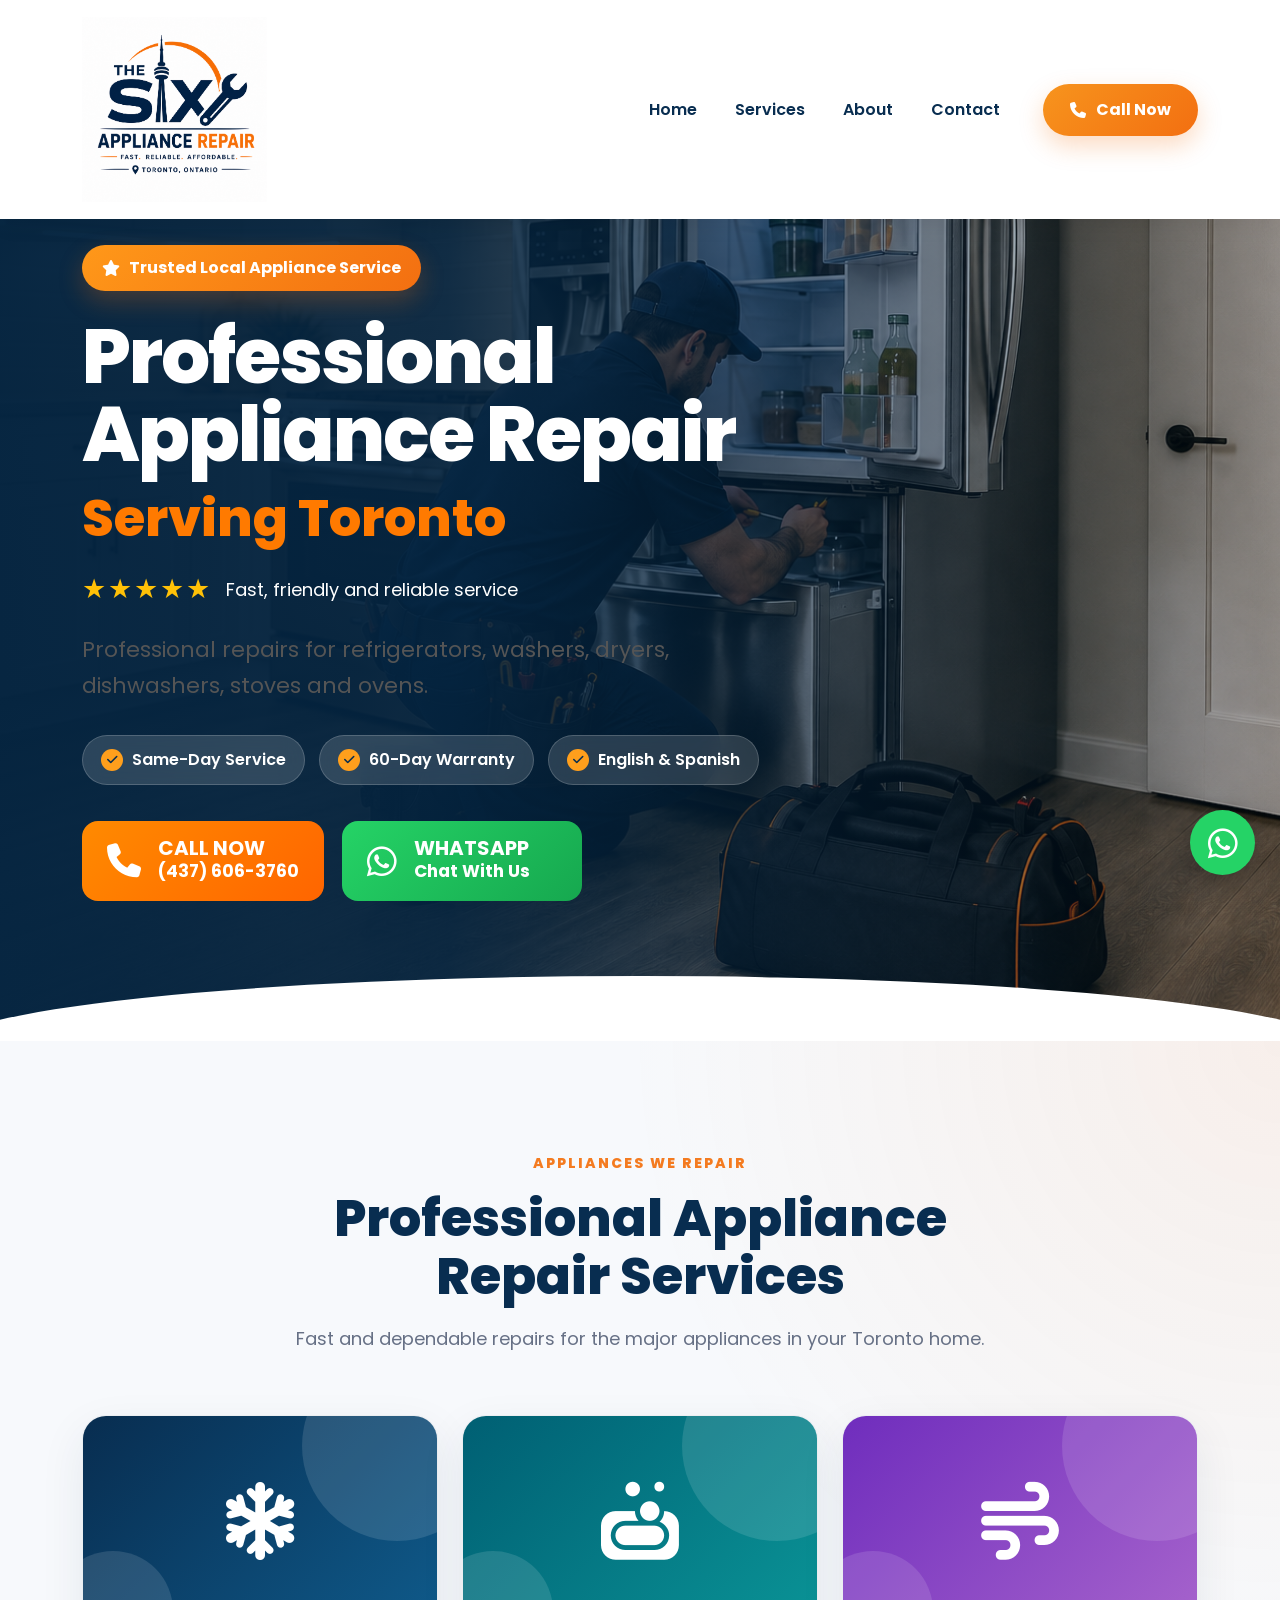
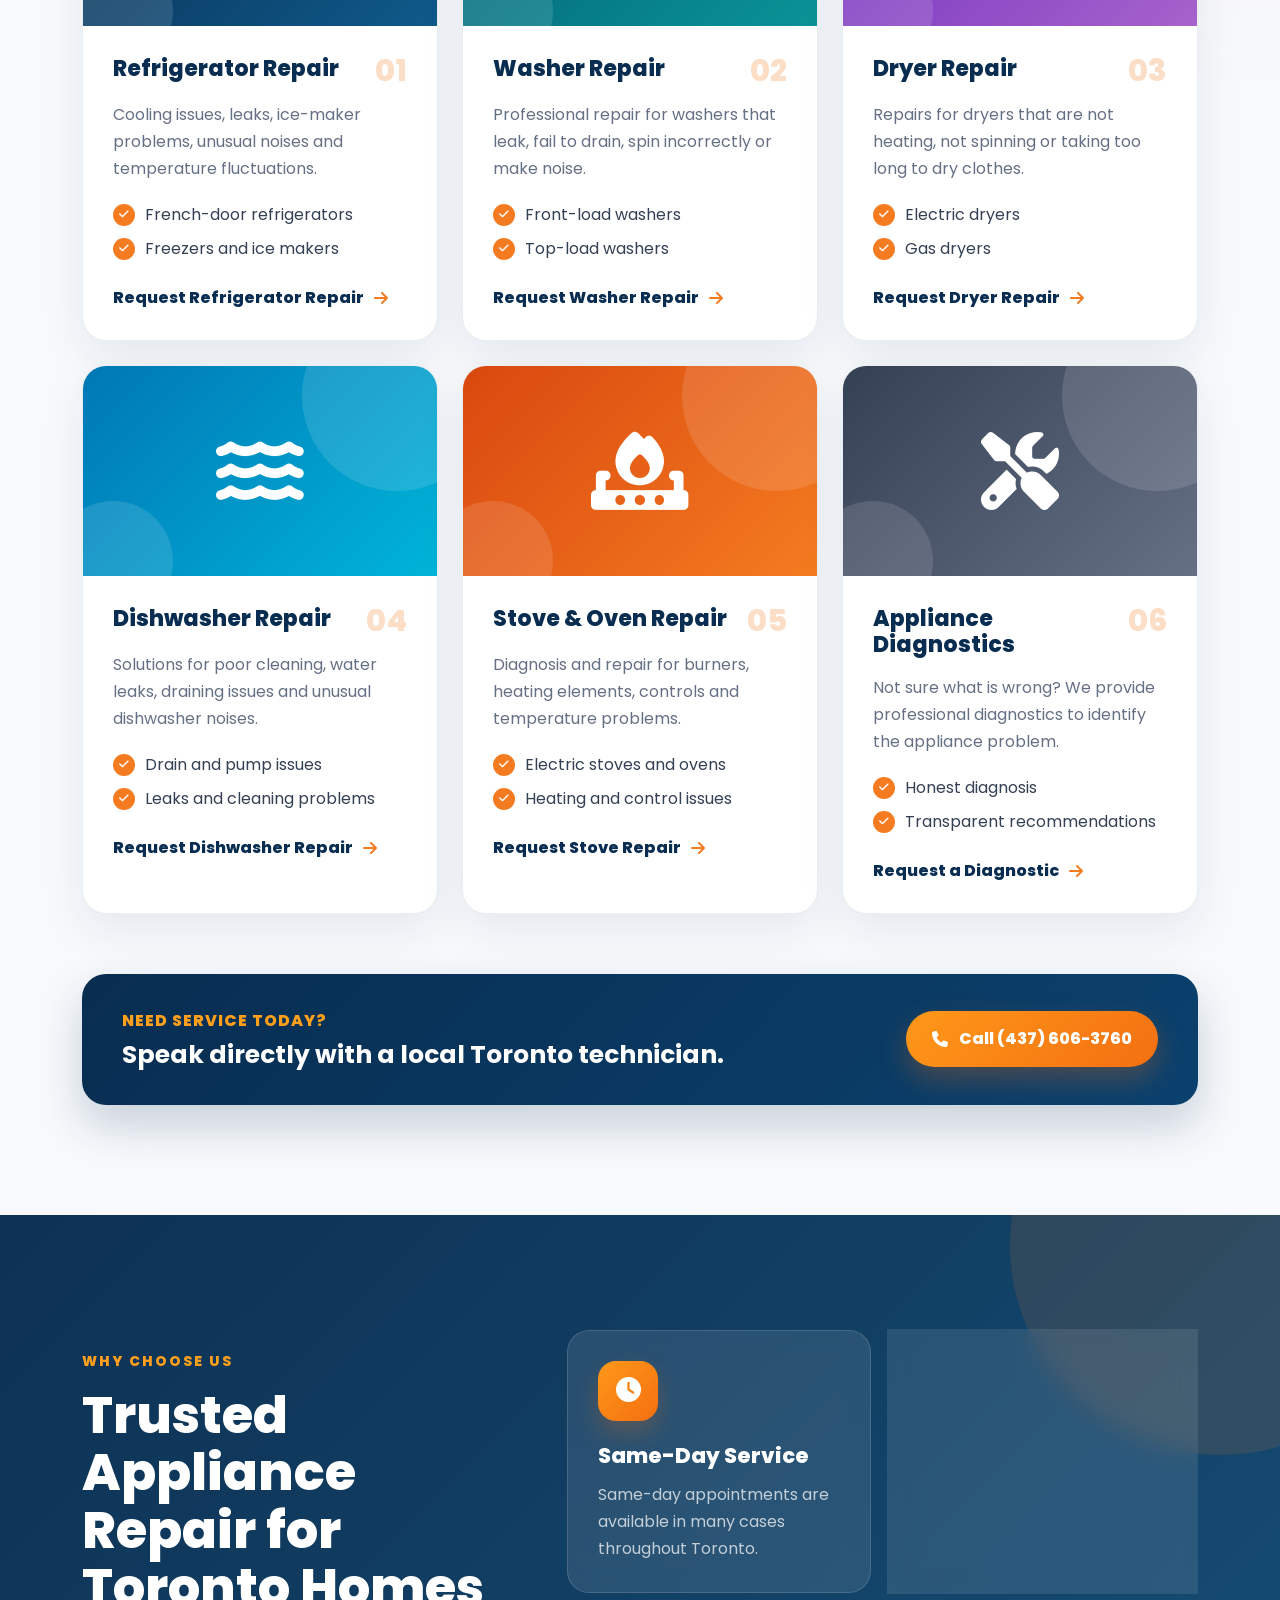
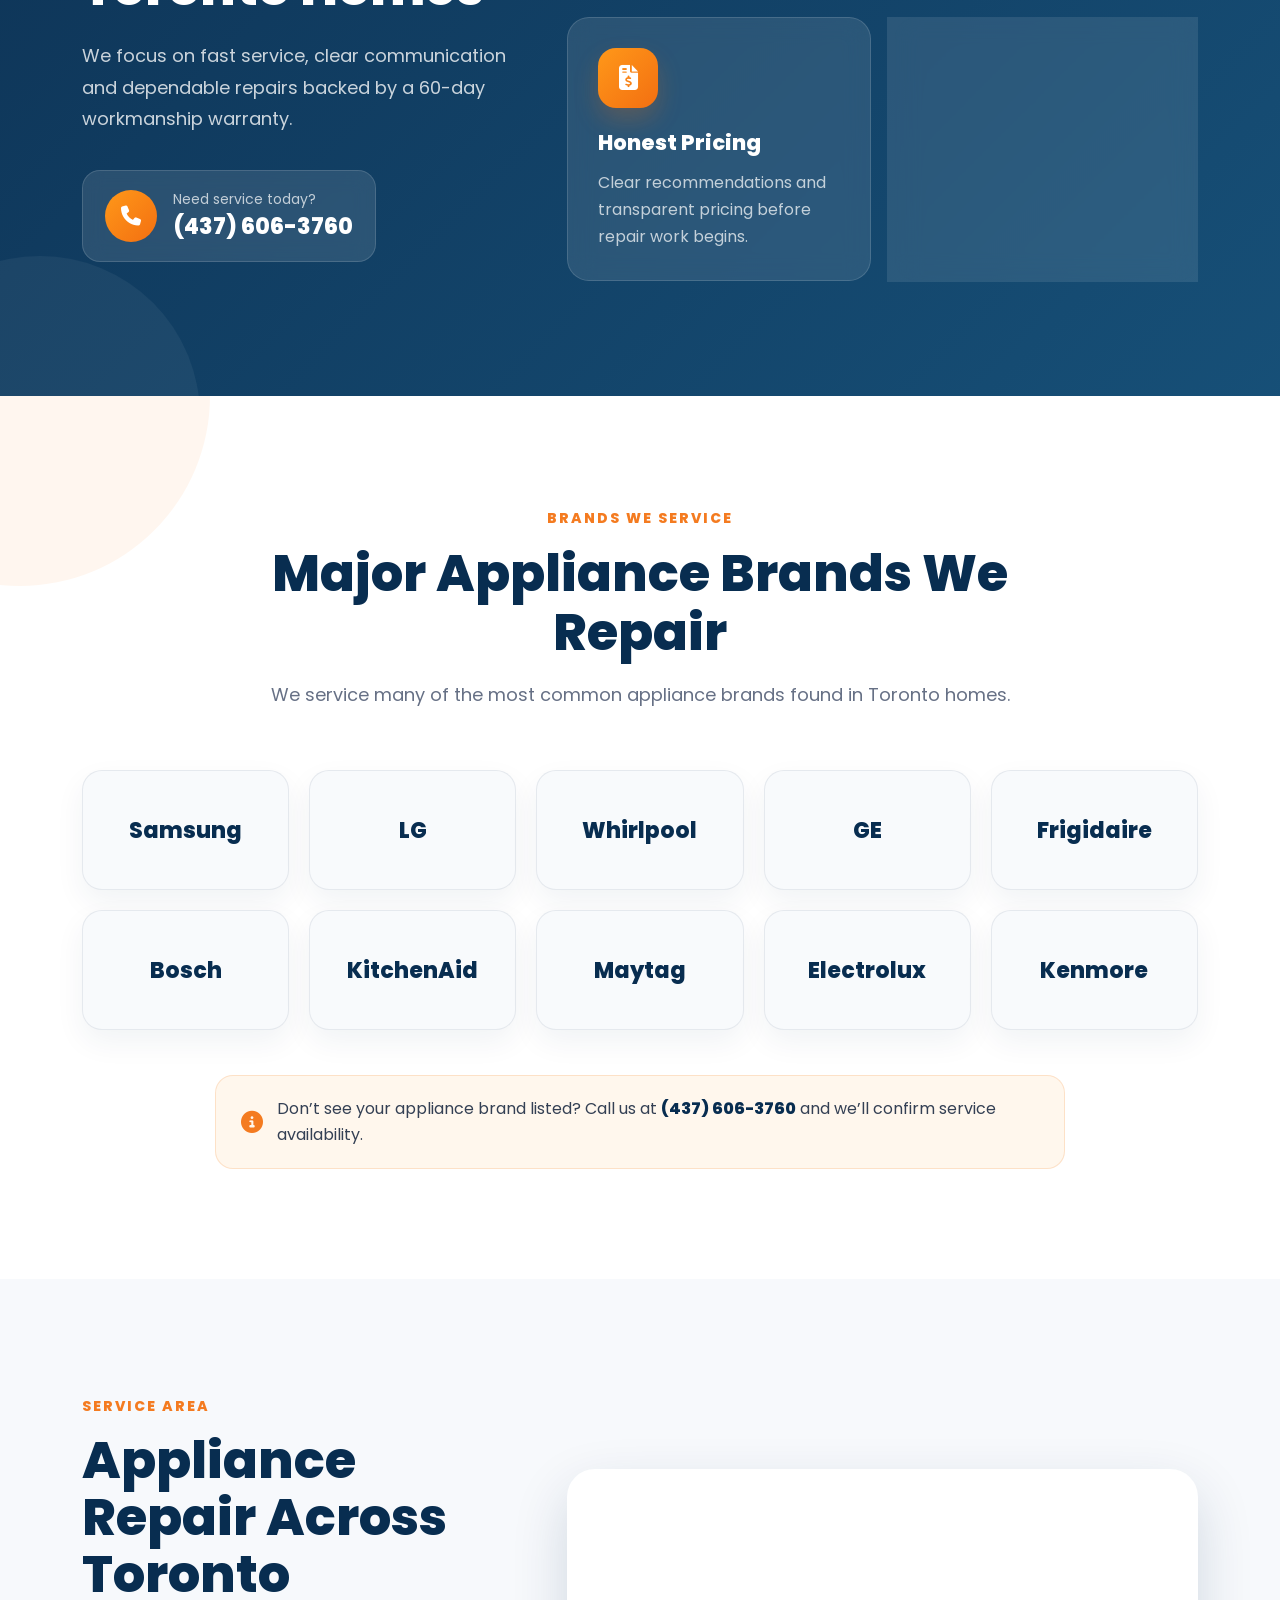
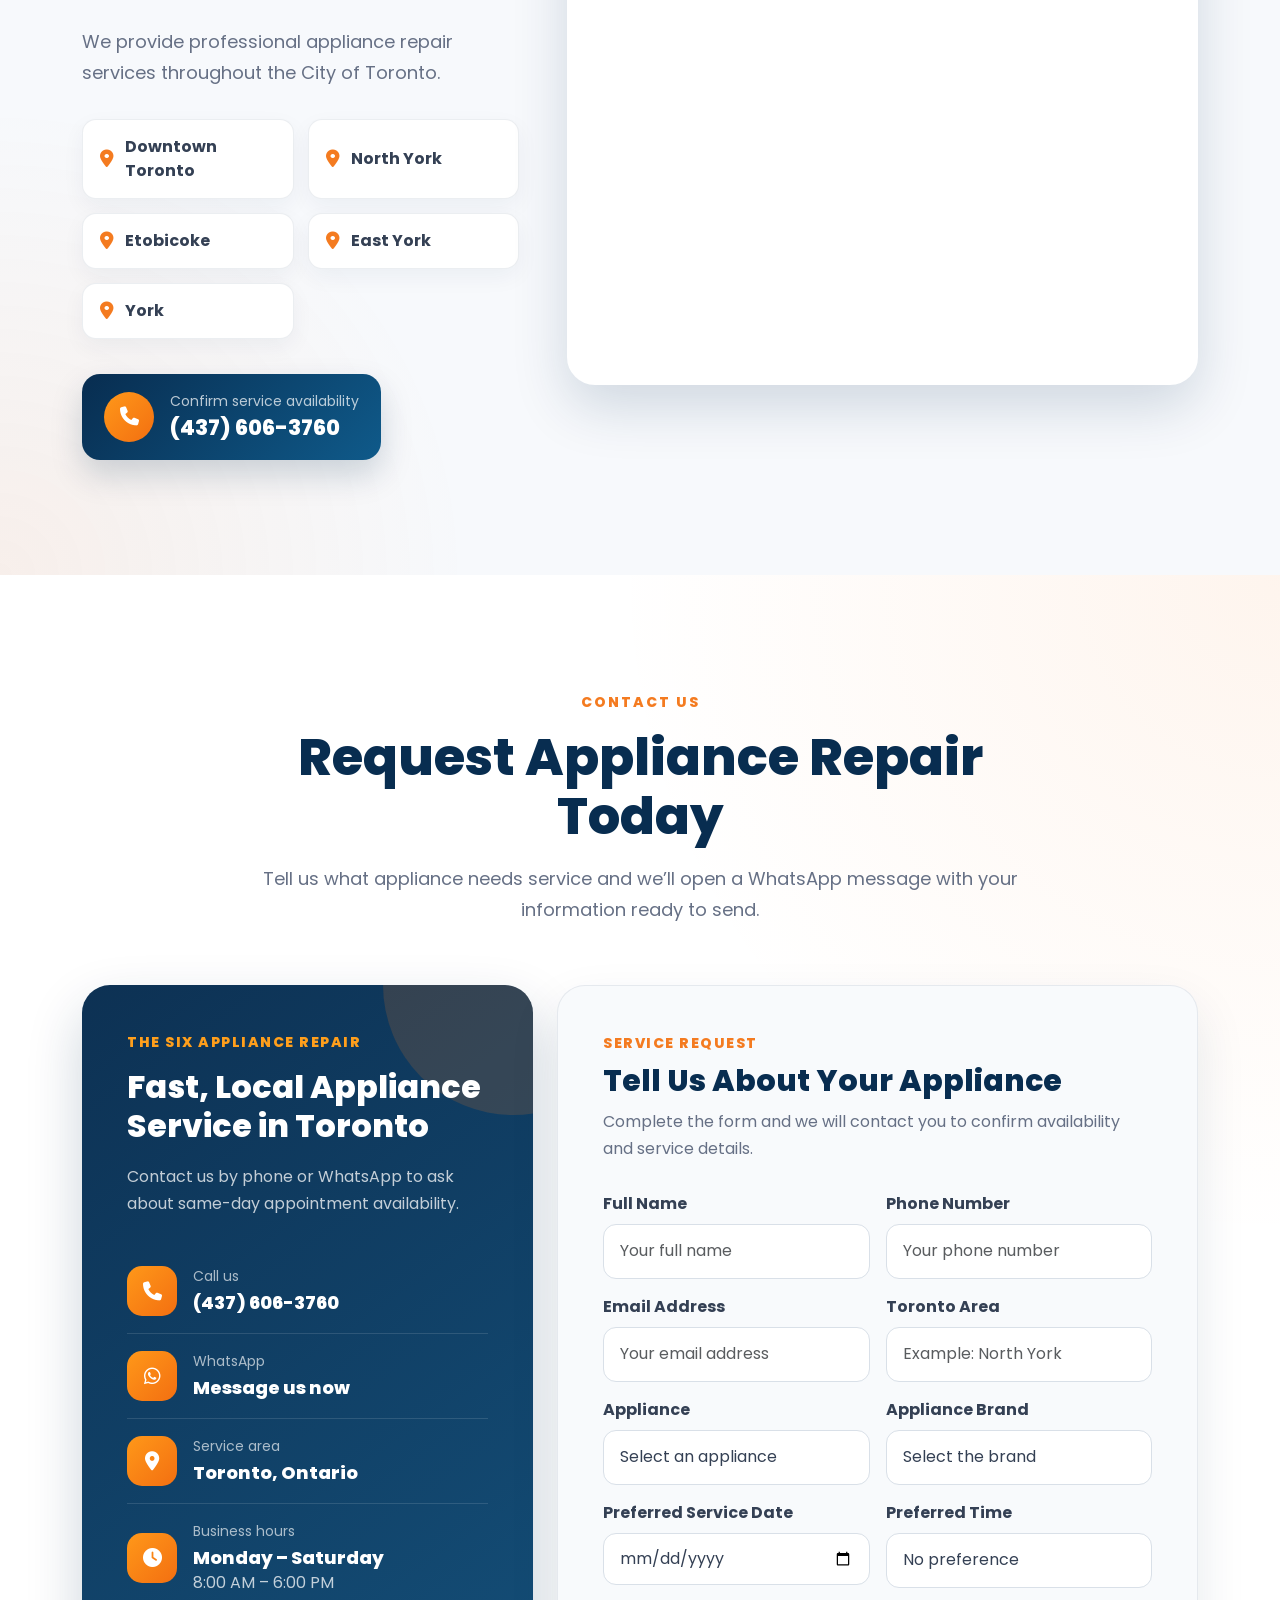
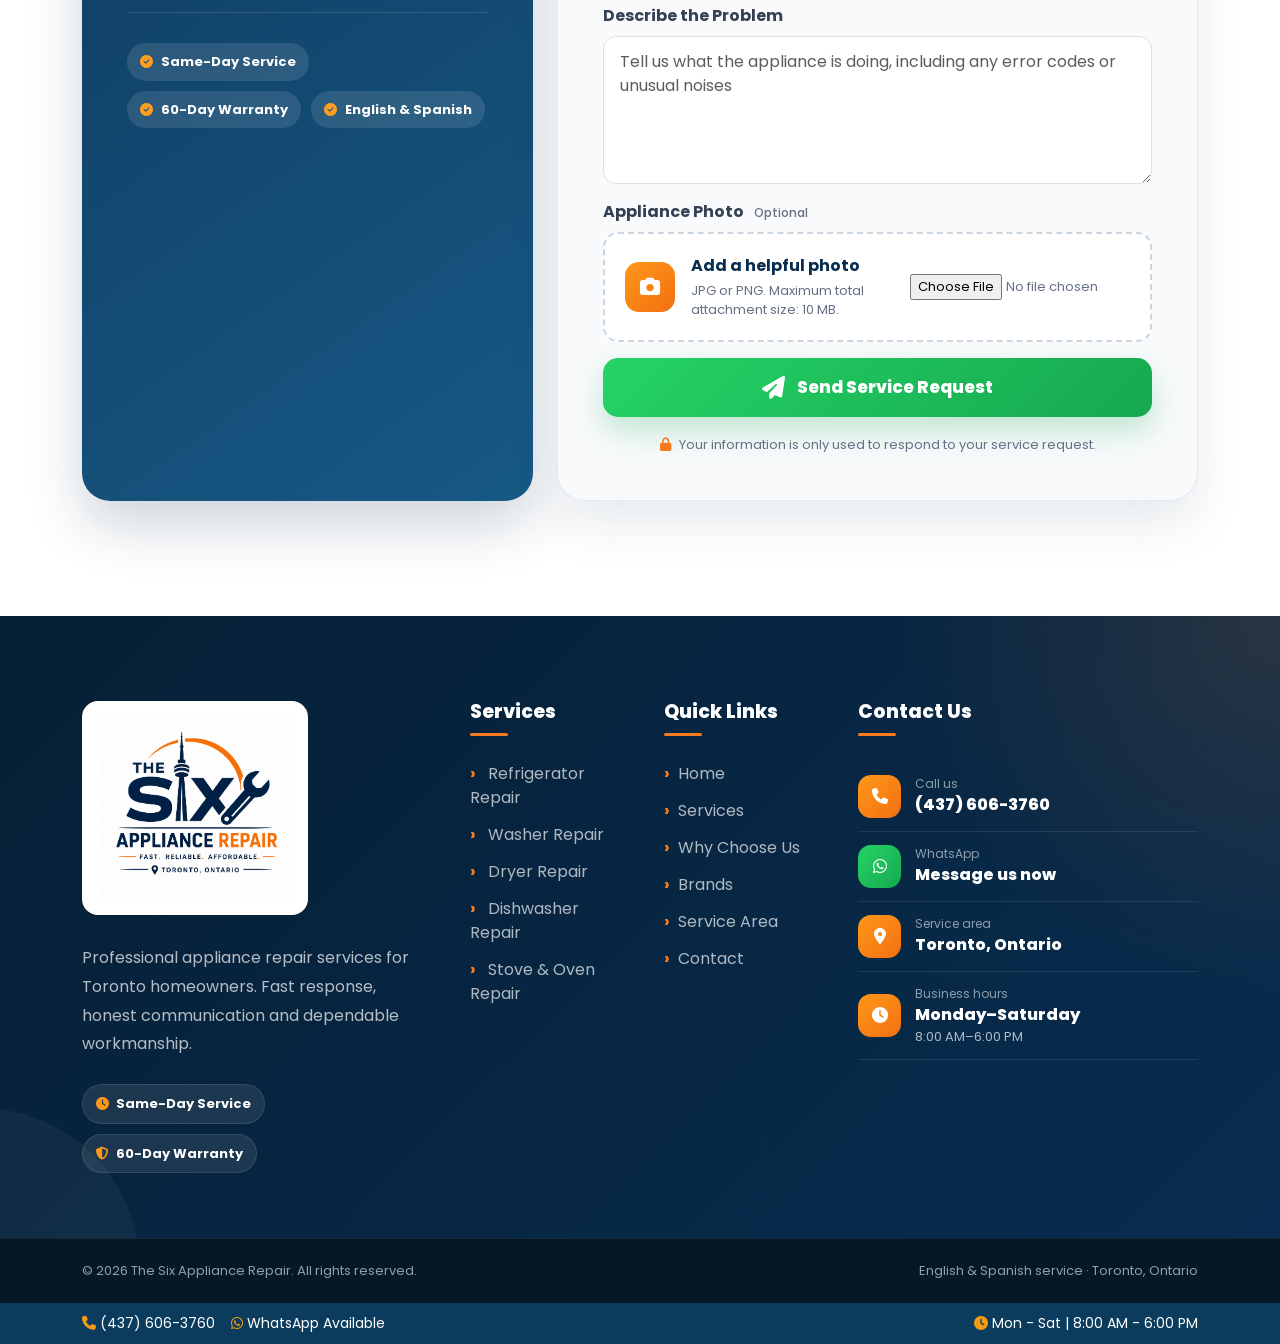
==== index.html @ 1788ca6d "Remove duplicate scripts and fix mobile menu" ====
<!DOCTYPE html>
<html lang="en">

<head>

    <meta charset="UTF-8">
    <meta name="viewport" content="width=device-width, initial-scale=1.0">

    <title>The Six Appliance Repair | Toronto Appliance Repair</title>

    <meta name="description"
        content="Professional Appliance Repair in Toronto. Same-Day Service for Refrigerators, Washers, Dryers, Dishwashers, Stoves and Ovens.">

    <link href="https://cdn.jsdelivr.net/npm/bootstrap@5.3.8/dist/css/bootstrap.min.css" rel="stylesheet">

    <link rel="stylesheet"
        href="https://cdnjs.cloudflare.com/ajax/libs/font-awesome/6.7.2/css/all.min.css">

    <link
        href="https://fonts.googleapis.com/css2?family=Poppins:wght@300;400;500;600;700&display=swap"
        rel="stylesheet">

    <link rel="stylesheet" href="style.css">

</head>

<body>

    <!-- Navbar -->

    <nav class="navbar navbar-expand-lg navbar-light bg-white fixed-top premium-navbar">

    <div class="container">

        <a class="navbar-brand" href="#home">
            <img
                src="images/logo.png"
                alt="The Six Appliance Repair"
                class="navbar-logo">
        </a>

        <button
            class="navbar-toggler"
            type="button"
            data-bs-toggle="collapse"
            data-bs-target="#mainMenu"
            aria-controls="mainMenu"
            aria-expanded="false"
            aria-label="Open navigation">

            <span class="navbar-toggler-icon"></span>
        </button>

        <div class="collapse navbar-collapse" id="mainMenu">

            <ul class="navbar-nav ms-auto align-items-lg-center">

                <li class="nav-item">
                    <a class="nav-link" href="#home">Home</a>
                </li>

                <li class="nav-item">
                    <a class="nav-link" href="#services">Services</a>
                </li>

                <li class="nav-item">
                    <a class="nav-link" href="#why">About</a>
                </li>

                <li class="nav-item">
                    <a class="nav-link" href="#contact">Contact</a>
                </li>

                <li class="nav-item ms-lg-4">
                    <a href="tel:4376063760" class="navbar-call-btn">
                        <i class="fas fa-phone"></i>
                        Call Now
                    </a>
                </li>

            </ul>

        </div>

    </div>

</nav>
    <!-- Hero -->

 <section id="home" class="hero">

    <div class="hero-overlay"></div>

    <div class="container hero-container">

        <div class="hero-content">

            <div class="hero-tag">
                <i class="fas fa-star"></i>
                Trusted Local Appliance Service
            </div>

            <h1>
                Professional<br>
                Appliance Repair
            </h1>

            <h2>Serving Toronto</h2>

            <div class="hero-rating">
                <span class="stars">★★★★★</span>
                <span>Fast, friendly and reliable service</span>
            </div>

            <p class="hero-description">
                Professional repairs for refrigerators, washers, dryers,
                dishwashers, stoves and ovens.
            </p>

            <div class="hero-benefits">

                <div class="hero-benefit">
                    <i class="fas fa-check"></i>
                    Same-Day Service
                </div>

                <div class="hero-benefit">
                    <i class="fas fa-check"></i>
                    60-Day Warranty
                </div>

                <div class="hero-benefit">
                    <i class="fas fa-check"></i>
                    English & Spanish
                </div>

            </div>

            <div class="hero-buttons">

                <a href="tel:4376063760" class="hero-call-btn">
                    <i class="fas fa-phone"></i>

                    <span>
                        <small>Call Now</small>
                        (437) 606-3760
                    </span>
                </a>

                <a
                    href="https://wa.me/14376063760?text=Hello!%20I%20need%20appliance%20repair%20service."
                    target="_blank"
                    class="hero-whatsapp-btn">

                    <i class="fab fa-whatsapp"></i>

                    <span>
                        <small>WhatsApp</small>
                        Chat With Us
                    </span>
                </a>

            </div>

        </div>

    </div>

    <div class="hero-wave"></div>

</section>

<!-- Services -->

<!-- Premium Services Section -->

<section id="services" class="services-section">

    <div class="container">

        <div class="section-heading text-center">

            <span class="section-label">
                Appliances We Repair
            </span>

            <h2>
                Professional Appliance Repair Services
            </h2>

            <p>
                Fast and dependable repairs for the major appliances
                in your Toronto home.
            </p>

        </div>

        <div class="row g-4">

            <!-- Refrigerator -->

            <div class="col-lg-4 col-md-6">

                <article class="premium-service-card">

                    <div class="service-visual refrigerator-visual">
                        <i class="fas fa-snowflake"></i>
                    </div>

                    <div class="service-card-content">

                        <div class="service-title-row">

                            <h3>Refrigerator Repair</h3>

                            <span>01</span>

                        </div>

                        <p>
                            Cooling issues, leaks, ice-maker problems,
                            unusual noises and temperature fluctuations.
                        </p>

                        <ul>
                            <li>
                                <i class="fas fa-check"></i>
                                French-door refrigerators
                            </li>

                            <li>
                                <i class="fas fa-check"></i>
                                Freezers and ice makers
                            </li>
                        </ul>

                        <a
                            href="https://wa.me/14376063760?text=Hello!%20I%20need%20refrigerator%20repair%20service."
                            target="_blank"
                            class="service-link">

                            Request Refrigerator Repair

                            <i class="fas fa-arrow-right"></i>

                        </a>

                    </div>

                </article>

            </div>

            <!-- Washer -->

            <div class="col-lg-4 col-md-6">

                <article class="premium-service-card">

                    <div class="service-visual washer-visual">
                        <i class="fas fa-soap"></i>
                    </div>

                    <div class="service-card-content">

                        <div class="service-title-row">

                            <h3>Washer Repair</h3>

                            <span>02</span>

                        </div>

                        <p>
                            Professional repair for washers that leak,
                            fail to drain, spin incorrectly or make noise.
                        </p>

                        <ul>
                            <li>
                                <i class="fas fa-check"></i>
                                Front-load washers
                            </li>

                            <li>
                                <i class="fas fa-check"></i>
                                Top-load washers
                            </li>
                        </ul>

                        <a
                            href="https://wa.me/14376063760?text=Hello!%20I%20need%20washer%20repair%20service."
                            target="_blank"
                            class="service-link">

                            Request Washer Repair

                            <i class="fas fa-arrow-right"></i>

                        </a>

                    </div>

                </article>

            </div>

            <!-- Dryer -->

            <div class="col-lg-4 col-md-6">

                <article class="premium-service-card">

                    <div class="service-visual dryer-visual">
                        <i class="fas fa-wind"></i>
                    </div>

                    <div class="service-card-content">

                        <div class="service-title-row">

                            <h3>Dryer Repair</h3>

                            <span>03</span>

                        </div>

                        <p>
                            Repairs for dryers that are not heating,
                            not spinning or taking too long to dry clothes.
                        </p>

                        <ul>
                            <li>
                                <i class="fas fa-check"></i>
                                Electric dryers
                            </li>

                            <li>
                                <i class="fas fa-check"></i>
                                Gas dryers
                            </li>
                        </ul>

                        <a
                            href="https://wa.me/14376063760?text=Hello!%20I%20need%20dryer%20repair%20service."
                            target="_blank"
                            class="service-link">

                            Request Dryer Repair

                            <i class="fas fa-arrow-right"></i>

                        </a>

                    </div>

                </article>

            </div>

            <!-- Dishwasher -->

            <div class="col-lg-4 col-md-6">

                <article class="premium-service-card">

                    <div class="service-visual dishwasher-visual">
                        <i class="fas fa-water"></i>
                    </div>

                    <div class="service-card-content">

                        <div class="service-title-row">

                            <h3>Dishwasher Repair</h3>

                            <span>04</span>

                        </div>

                        <p>
                            Solutions for poor cleaning, water leaks,
                            draining issues and unusual dishwasher noises.
                        </p>

                        <ul>
                            <li>
                                <i class="fas fa-check"></i>
                                Drain and pump issues
                            </li>

                            <li>
                                <i class="fas fa-check"></i>
                                Leaks and cleaning problems
                            </li>
                        </ul>

                        <a
                            href="https://wa.me/14376063760?text=Hello!%20I%20need%20dishwasher%20repair%20service."
                            target="_blank"
                            class="service-link">

                            Request Dishwasher Repair

                            <i class="fas fa-arrow-right"></i>

                        </a>

                    </div>

                </article>

            </div>

            <!-- Stove -->

            <div class="col-lg-4 col-md-6">

                <article class="premium-service-card">

                    <div class="service-visual stove-visual">
                        <i class="fas fa-fire-burner"></i>
                    </div>

                    <div class="service-card-content">

                        <div class="service-title-row">

                            <h3>Stove & Oven Repair</h3>

                            <span>05</span>

                        </div>

                        <p>
                            Diagnosis and repair for burners, heating
                            elements, controls and temperature problems.
                        </p>

                        <ul>
                            <li>
                                <i class="fas fa-check"></i>
                                Electric stoves and ovens
                            </li>

                            <li>
                                <i class="fas fa-check"></i>
                                Heating and control issues
                            </li>
                        </ul>

                        <a
                            href="https://wa.me/14376063760?text=Hello!%20I%20need%20stove%20or%20oven%20repair%20service."
                            target="_blank"
                            class="service-link">

                            Request Stove Repair

                            <i class="fas fa-arrow-right"></i>

                        </a>

                    </div>

                </article>

            </div>

            <!-- General Repair -->

            <div class="col-lg-4 col-md-6">

                <article class="premium-service-card">

                    <div class="service-visual diagnostic-visual">
                        <i class="fas fa-screwdriver-wrench"></i>
                    </div>

                    <div class="service-card-content">

                        <div class="service-title-row">

                            <h3>Appliance Diagnostics</h3>

                            <span>06</span>

                        </div>

                        <p>
                            Not sure what is wrong? We provide professional
                            diagnostics to identify the appliance problem.
                        </p>

                        <ul>
                            <li>
                                <i class="fas fa-check"></i>
                                Honest diagnosis
                            </li>

                            <li>
                                <i class="fas fa-check"></i>
                                Transparent recommendations
                            </li>
                        </ul>

                        <a
                            href="https://wa.me/14376063760?text=Hello!%20I%20need%20an%20appliance%20diagnostic."
                            target="_blank"
                            class="service-link">

                            Request a Diagnostic

                            <i class="fas fa-arrow-right"></i>

                        </a>

                    </div>

                </article>

            </div>

        </div>

        <div class="services-bottom-cta">

            <div>

                <span>Need service today?</span>

                <h3>
                    Speak directly with a local Toronto technician.
                </h3>

            </div>

            <a href="tel:4376063760">
                <i class="fas fa-phone"></i>
                Call (437) 606-3760
            </a>

        </div>

    </div>

</section>
<!-- Why Choose Us -->

<!-- Premium Why Choose Us -->

<section id="why" class="why-section">

    <div class="container">

        <div class="row align-items-center g-5">

            <div class="col-lg-5">

                <span class="section-label">
                    Why Choose Us
                </span>

                <h2>
                    Trusted Appliance Repair for Toronto Homes
                </h2>

                <p class="why-intro">
                    We focus on fast service, clear communication and dependable
                    repairs backed by a 60-day workmanship warranty.
                </p>

                <div class="why-contact-box">

                    <div class="why-contact-icon">
                        <i class="fas fa-phone"></i>
                    </div>

                    <div>
                        <small>Need service today?</small>

                        <a href="tel:4376063760">
                            (437) 606-3760
                        </a>
                    </div>

                </div>

            </div>

            <div class="col-lg-7">

                <div class="row g-4">

                    <div class="col-md-6">

                        <article class="why-card">

                            <div class="why-icon">
                                <i class="fas fa-clock"></i>
                            </div>

                            <h3>Same-Day Service</h3>

                            <p>
                                Same-day appointments are available in many cases
                                throughout Toronto.
                            </p>

                        </article>

                    </div>

                    <div class="col-md-6">

                        <article class="why-card">

                            <div class="why-icon">
                                <i class="fas fa-shield-halved"></i>
                            </div>

                            <h3>60-Day Warranty</h3>

                            <p>
                                Repairs include a 60-day workmanship warranty
                                for added peace of mind.
                            </p>

                        </article>

                    </div>

                    <div class="col-md-6">

                        <article class="why-card">

                            <div class="why-icon">
                                <i class="fas fa-file-invoice-dollar"></i>
                            </div>

                            <h3>Honest Pricing</h3>

                            <p>
                                Clear recommendations and transparent pricing
                                before repair work begins.
                            </p>

                        </article>

                    </div>

                    <div class="col-md-6">

                        <article class="why-card">

                            <div class="why-icon">
                                <i class="fas fa-language"></i>
                            </div>

                            <h3>English & Spanish</h3>

                            <p>
                                Friendly bilingual service so communication
                                stays simple and comfortable.
                            </p>

                        </article>

                    </div>

                </div>

            </div>

        </div>

    </div>

</section>
<!-- Brands -->

<!-- Premium Brands Section -->

<section id="brands" class="brands-section">

    <div class="container">

        <div class="section-heading text-center">

            <span class="section-label">
                Brands We Service
            </span>

            <h2>
                Major Appliance Brands We Repair
            </h2>

            <p>
                We service many of the most common appliance brands
                found in Toronto homes.
            </p>

        </div>

        <div class="brands-grid">

            <div class="brand-item">Samsung</div>
            <div class="brand-item">LG</div>
            <div class="brand-item">Whirlpool</div>
            <div class="brand-item">GE</div>
            <div class="brand-item">Frigidaire</div>
            <div class="brand-item">Bosch</div>
            <div class="brand-item">KitchenAid</div>
            <div class="brand-item">Maytag</div>
            <div class="brand-item">Electrolux</div>
            <div class="brand-item">Kenmore</div>

        </div>

        <div class="brands-note">

            <i class="fas fa-circle-info"></i>

            <p>
                Don’t see your appliance brand listed?
                Call us at
                <a href="tel:4376063760">(437) 606-3760</a>
                and we’ll confirm service availability.
            </p>

        </div>

    </div>

</section>
<!-- Service Area -->

<!-- Premium Service Area -->

<section id="service-area" class="service-area-section">

    <div class="container">

        <div class="row align-items-center g-5">

            <div class="col-lg-5">

                <span class="section-label">
                    Service Area
                </span>

                <h2>
                    Appliance Repair Across Toronto
                </h2>

                <p class="service-area-intro">
                    We provide professional appliance repair services
                    throughout the City of Toronto.
                </p>

                <div class="areas-grid">

                    <div class="area-item">
                        <i class="fas fa-location-dot"></i>
                        Downtown Toronto
                    </div>

                    <div class="area-item">
                        <i class="fas fa-location-dot"></i>
                        North York
                    </div>


                    <div class="area-item">
                        <i class="fas fa-location-dot"></i>
                        Etobicoke
                    </div>

                    <div class="area-item">
                        <i class="fas fa-location-dot"></i>
                        East York
                    </div>

                    <div class="area-item">
                        <i class="fas fa-location-dot"></i>
                        York
                    </div>

                </div>

                <div class="service-area-call">

                    <div class="service-area-call-icon">
                        <i class="fas fa-phone"></i>
                    </div>

                    <div>
                        <small>Confirm service availability</small>

                        <a href="tel:4376063760">
                            (437) 606-3760
                        </a>
                    </div>

                </div>

            </div>

            <div class="col-lg-7">

                <div class="map-card">

                    <iframe
                        src="https://www.google.com/maps?q=Toronto+City+Hall,Ontario,Canada&z=11&output=embed"
                        width="100%"
                        height="500"
                        style="border:0;"
                        allowfullscreen=""
                        loading="lazy"
                        referrerpolicy="no-referrer-when-downgrade"
                        title="The Six Appliance Repair service area in Toronto">
                    </iframe>

                    <div class="map-badge">

                        <i class="fas fa-location-dot"></i>

                        <div>
                            <strong>Serving Toronto</strong>
                            <span>Same-day appointments available</span>
                        </div>

                    </div>

                </div>

            </div>

        </div>

    </div>

</section>
<!-- Contact -->

<!-- Premium Contact Section -->

<section id="contact" class="contact-section">

    <div class="container">

        <div class="section-heading text-center">

            <span class="section-label">
                Contact Us
            </span>

            <h2>
                Request Appliance Repair Today
            </h2>

            <p>
                Tell us what appliance needs service and we’ll open a
                WhatsApp message with your information ready to send.
            </p>

        </div>

        <div class="row g-4 align-items-stretch">

            <div class="col-lg-5">

                <div class="contact-info-panel">

                    <span class="contact-panel-label">
                        The Six Appliance Repair
                    </span>

                    <h3>
                        Fast, Local Appliance Service in Toronto
                    </h3>

                    <p class="contact-panel-intro">
                        Contact us by phone or WhatsApp to ask about
                        same-day appointment availability.
                    </p>

                    <div class="contact-detail">

                        <div class="contact-detail-icon">
                            <i class="fas fa-phone"></i>
                        </div>

                        <div>
                            <small>Call us</small>

                            <a href="tel:4376063760">
                                (437) 606-3760
                            </a>
                        </div>

                    </div>

                    <div class="contact-detail">

                        <div class="contact-detail-icon">
                            <i class="fab fa-whatsapp"></i>
                        </div>

                        <div>
                            <small>WhatsApp</small>

                            <a
                                href="https://wa.me/14376063760"
                                target="_blank">
                                Message us now
                            </a>
                        </div>

                    </div>

                    <div class="contact-detail">

                        <div class="contact-detail-icon">
                            <i class="fas fa-location-dot"></i>
                        </div>

                        <div>
                            <small>Service area</small>
                            <strong>Toronto, Ontario</strong>
                        </div>

                    </div>

                    <div class="contact-detail">

                        <div class="contact-detail-icon">
                            <i class="fas fa-clock"></i>
                        </div>

                        <div>
                            <small>Business hours</small>
                            <strong>Monday – Saturday</strong>
                            <span>8:00 AM – 6:00 PM</span>
                        </div>

                    </div>

                    <div class="contact-trust-row">

                        <span>
                            <i class="fas fa-check-circle"></i>
                            Same-Day Service
                        </span>

                        <span>
                            <i class="fas fa-check-circle"></i>
                            60-Day Warranty
                        </span>

                        <span>
                            <i class="fas fa-check-circle"></i>
                            English & Spanish
                        </span>

                    </div>

                </div>

            </div>

            <div class="col-lg-7">

                <form
    class="premium-contact-form"
    action="https://formsubmit.co/thesixappliancerepair@gmail.com"
    method="POST"
    enctype="multipart/form-data">

    <!-- FormSubmit settings -->

    <input
        type="hidden"
        name="_subject"
        value="New Appliance Repair Request">

    <input
        type="hidden"
        name="_template"
        value="table">

    <input
        type="text"
        name="_honey"
        style="display: none;">

    <div class="form-heading">

        <span>Service Request</span>

        <h3>Tell Us About Your Appliance</h3>

        <p>
            Complete the form and we will contact you to confirm
            availability and service details.
        </p>

    </div>

    <div class="row g-3">

        <!-- Name -->

        <div class="col-md-6">

            <label for="customerName" class="form-label">
                Full Name
            </label>

            <input
                type="text"
                id="customerName"
                name="Customer Name"
                class="form-control"
                placeholder="Your full name"
                autocomplete="name"
                required>

        </div>

        <!-- Phone -->

        <div class="col-md-6">

            <label for="customerPhone" class="form-label">
                Phone Number
            </label>

            <input
                type="tel"
                id="customerPhone"
                name="Phone Number"
                class="form-control"
                placeholder="Your phone number"
                autocomplete="tel"
                required>

        </div>

        <!-- Email -->

        <div class="col-md-6">

            <label for="customerEmail" class="form-label">
                Email Address
            </label>

            <input
                type="email"
                id="customerEmail"
                name="email"
                class="form-control"
                placeholder="Your email address"
                autocomplete="email"
                required>

        </div>

        <!-- Toronto Area -->

        <div class="col-md-6">

            <label for="customerArea" class="form-label">
                Toronto Area
            </label>

            <input
                type="text"
                id="customerArea"
                name="Toronto Area"
                class="form-control"
                placeholder="Example: North York"
                required>

        </div>

        <!-- Appliance -->

        <div class="col-md-6">

            <label for="applianceType" class="form-label">
                Appliance
            </label>

            <select
                id="applianceType"
                name="Appliance"
                class="form-select"
                required>

                <option value="" selected disabled>
                    Select an appliance
                </option>

                <option value="Refrigerator">Refrigerator</option>
                <option value="Washer">Washer</option>
                <option value="Dryer">Dryer</option>
                <option value="Dishwasher">Dishwasher</option>
                <option value="Stove or Oven">Stove or Oven</option>
                <option value="Other Appliance">Other Appliance</option>

            </select>

        </div>

        <!-- Brand -->

        <div class="col-md-6">

            <label for="applianceBrand" class="form-label">
                Appliance Brand
            </label>

            <select
                id="applianceBrand"
                name="Appliance Brand"
                class="form-select"
                required>

                <option value="" selected disabled>
                    Select the brand
                </option>

                <option value="Samsung">Samsung</option>
                <option value="LG">LG</option>
                <option value="Whirlpool">Whirlpool</option>
                <option value="GE">GE</option>
                <option value="Frigidaire">Frigidaire</option>
                <option value="Bosch">Bosch</option>
                <option value="KitchenAid">KitchenAid</option>
                <option value="Maytag">Maytag</option>
                <option value="Electrolux">Electrolux</option>
                <option value="Kenmore">Kenmore</option>
                <option value="Other or Unknown">Other or Unknown</option>

            </select>

        </div>

        <!-- Preferred Date -->

        <div class="col-md-6">

            <label for="preferredDate" class="form-label">
                Preferred Service Date
            </label>

            <div class="date-input-wrapper">

                <input
                    type="date"
                    id="preferredDate"
                    name="Preferred Service Date"
                    class="date-input">

            </div>

        </div>

        <!-- Preferred Time -->

        <div class="col-md-6">

            <label for="preferredTime" class="form-label">
                Preferred Time
            </label>

            <select
                id="preferredTime"
                name="Preferred Time"
                class="form-select">

                <option value="No preference">
                    No preference
                </option>

                <option value="Morning - 8 AM to 12 PM">
                    Morning — 8 AM to 12 PM
                </option>

                <option value="Afternoon - 12 PM to 4 PM">
                    Afternoon — 12 PM to 4 PM
                </option>

                <option value="Late Afternoon - 4 PM to 6 PM">
                    Late Afternoon — 4 PM to 6 PM
                </option>

            </select>

        </div>

        <!-- Problem -->

        <div class="col-12">

            <label for="applianceProblem" class="form-label">
                Describe the Problem
            </label>

            <textarea
                id="applianceProblem"
                name="Problem Description"
                class="form-control"
                rows="5"
                placeholder="Tell us what the appliance is doing, including any error codes or unusual noises"
                required></textarea>

        </div>

        <!-- Photo -->

        <div class="col-12">

            <label for="appliancePhoto" class="form-label">
                Appliance Photo
                <span class="optional-label">Optional</span>
            </label>

            <div class="file-upload-box">

                <i class="fas fa-camera"></i>

                <div>
                    <strong>Add a helpful photo</strong>

                    <span>
                        JPG or PNG. Maximum total attachment size: 10 MB.
                    </span>
                </div>

                <input
                    type="file"
                    id="appliancePhoto"
                    name="Appliance Photo"
                    accept="image/jpeg,image/png">

            </div>

        </div>

        <!-- Submit -->

        <div class="col-12">

            <button
                type="submit"
                class="contact-submit-btn">

                <i class="fas fa-paper-plane"></i>

                Send Service Request

            </button>

        </div>

    </div>

    <p class="form-privacy-note">

        <i class="fas fa-lock"></i>

        Your information is only used to respond to your service request.

    </p>

</form>

            </div>

        </div>

    </div>

</section>
<!-- Footer -->

<!-- Premium Footer -->

<footer class="premium-footer">

    <div class="footer-main">

        <div class="container">

            <div class="row g-5">

                <!-- Business information -->

                <div class="col-lg-4 col-md-6">

                    <a href="#home" class="footer-brand">

                        <img
                            src="images/logo.png"
                            alt="The Six Appliance Repair">

                    </a>

                    <p class="footer-description">
                        Professional appliance repair services for Toronto
                        homeowners. Fast response, honest communication and
                        dependable workmanship.
                    </p>

                    <div class="footer-badges">

                        <span>
                            <i class="fas fa-clock"></i>
                            Same-Day Service
                        </span>

                        <span>
                            <i class="fas fa-shield-halved"></i>
                            60-Day Warranty
                        </span>

                    </div>

                </div>

                <!-- Services -->

                <div class="col-lg-2 col-md-6">

                    <h3>Services</h3>

                    <ul class="footer-links">

                        <li>
                            <a href="#services">
                                Refrigerator Repair
                            </a>
                        </li>

                        <li>
                            <a href="#services">
                                Washer Repair
                            </a>
                        </li>

                        <li>
                            <a href="#services">
                                Dryer Repair
                            </a>
                        </li>

                        <li>
                            <a href="#services">
                                Dishwasher Repair
                            </a>
                        </li>

                        <li>
                            <a href="#services">
                                Stove & Oven Repair
                            </a>
                        </li>

                    </ul>

                </div>

                <!-- Navigation -->

                <div class="col-lg-2 col-md-6">

                    <h3>Quick Links</h3>

                    <ul class="footer-links">

                        <li>
                            <a href="#home">Home</a>
                        </li>

                        <li>
                            <a href="#services">Services</a>
                        </li>

                        <li>
                            <a href="#why">Why Choose Us</a>
                        </li>

                        <li>
                            <a href="#brands">Brands</a>
                        </li>

                        <li>
                            <a href="#service-area">Service Area</a>
                        </li>

                        <li>
                            <a href="#contact">Contact</a>
                        </li>

                    </ul>

                </div>

                <!-- Contact -->

                <div class="col-lg-4 col-md-6">

                    <h3>Contact Us</h3>

                    <div class="footer-contact-item">

                        <div class="footer-contact-icon">
                            <i class="fas fa-phone"></i>
                        </div>

                        <div>
                            <small>Call us</small>

                            <a href="tel:4376063760">
                                (437) 606-3760
                            </a>
                        </div>

                    </div>

                    <div class="footer-contact-item">

                        <div class="footer-contact-icon whatsapp">
                            <i class="fab fa-whatsapp"></i>
                        </div>

                        <div>
                            <small>WhatsApp</small>

                            <a
                                href="https://wa.me/14376063760"
                                target="_blank"
                                rel="noopener">

                                Message us now

                            </a>
                        </div>

                    </div>

                    <div class="footer-contact-item">

                        <div class="footer-contact-icon">
                            <i class="fas fa-location-dot"></i>
                        </div>

                        <div>
                            <small>Service area</small>
                            <strong>Toronto, Ontario</strong>
                        </div>

                    </div>

                    <div class="footer-contact-item">

                        <div class="footer-contact-icon">
                            <i class="fas fa-clock"></i>
                        </div>

                        <div>
                            <small>Business hours</small>
                            <strong>Monday–Saturday</strong>
                            <span>8:00 AM–6:00 PM</span>
                        </div>

                    </div>

                </div>

            </div>

        </div>

    </div>

    <div class="footer-bottom">

        <div class="container">

            <div class="footer-bottom-content">

                <p>
                    © 2026 The Six Appliance Repair. All rights reserved.
                </p>

                <p>
                    English & Spanish service · Toronto, Ontario
                </p>

            </div>

        </div>

    </div>

</footer>
<!-- Floating WhatsApp Button -->

<a href="https://wa.me/14376063760?text=Hello!%20I%20need%20appliance%20repair%20service."
   class="whatsapp-float"
   target="_blank"
   aria-label="Chat on WhatsApp">

    <i class="fab fa-whatsapp"></i>

</a>

<!-- Footer -->
<div class="top-bar">

    <div class="container d-flex justify-content-between align-items-center">

        <div>

            <i class="fas fa-phone"></i> (437) 606-3760

            &nbsp;&nbsp;

            <i class="fab fa-whatsapp"></i> WhatsApp Available

        </div>

        <div>

            <i class="fas fa-clock"></i>

            Mon - Sat | 8:00 AM - 6:00 PM

        </div>

    </div>

</div>

<script src="script.js"></script>

<script src="https://cdn.jsdelivr.net/npm/bootstrap@5.3.8/dist/js/bootstrap.bundle.min.js"></script>

</body>
</html>
---- style.css ----
*{
    margin:0;
    padding:0;
    box-sizing:border-box;
}

body{

    font-family:'Poppins',sans-serif;

}


.hero{

    min-height:100vh;

    background:
    linear-gradient(
        rgba(11,60,93,.78),
        rgba(11,60,93,.78)
    ),
    url("images/hero-premium.png");

    background-size:cover;

    background-position:center;

    background-repeat:no-repeat;

    display:flex;

    align-items:center;

    color:white;

    padding-top:120px;

}


.hero h1{

    font-size:58px;

    font-weight:700;

    color:#0B3C5D;

}

.hero p{

    margin-top:20px;

    margin-bottom:30px;

    font-size:20px;

    color:#555;

}

.hero img{

    max-width:550px;

}

.btn{

    border-radius:50px;

    padding:15px 35px;

}

/*==========================
TOP BAR
==========================*/

.top-bar{

    background:#0B3C5D;

    color:white;

    font-size:14px;

    padding:10px 0;

}

.top-bar i{

    color:#F39C12;

}
/*==========================
WHATSAPP FLOAT
==========================*/

.whatsapp-float{

    position:fixed;

    width:65px;

    height:65px;

    bottom:25px;

    right:25px;

    background:#25D366;

    color:white;

    border-radius:50%;

    display:flex;

    align-items:center;

    justify-content:center;

    font-size:34px;

    text-decoration:none;

    box-shadow:0 10px 25px rgba(0,0,0,.25);

    transition:.3s;

    z-index:9999;

}

.whatsapp-float:hover{

    transform:scale(1.1);

    color:white;

    background:#20ba5a;

}
/*==========================
PREMIUM BUTTONS
==========================*/

.btn{

    border-radius:50px;

    font-weight:700;

    transition:.3s;

}

.btn:hover{

    transform:translateY(-4px);

    box-shadow:0 15px 35px rgba(0,0,0,.25);

}
.hero h1{

    font-size:4rem;

    line-height:1.1;

    margin-bottom:25px;

}

.hero p{

    font-size:1.35rem;

    max-width:650px;

}

/* =========================
   PREMIUM NAVBAR
========================= */

.premium-navbar {
    min-height: 105px;
    padding: 12px 0;
    background: #ffffff;
    box-shadow: 0 4px 22px rgba(0, 0, 0, 0.08);
    z-index: 1050;
}

.navbar-logo {
    width: 185px;
    height: auto;
    display: block;
}

.premium-navbar .nav-link {
    color: #082d50;
    font-weight: 600;
    margin: 0 11px;
    padding: 12px 8px;
    position: relative;
    transition: color 0.3s ease;
}

.premium-navbar .nav-link::after {
    content: "";
    position: absolute;
    left: 8px;
    right: 8px;
    bottom: 4px;
    height: 3px;
    background: #f47b20;
    border-radius: 5px;
    transform: scaleX(0);
    transition: transform 0.3s ease;
}

.premium-navbar .nav-link:hover {
    color: #f47b20;
}

.premium-navbar .nav-link:hover::after {
    transform: scaleX(1);
}

.navbar-call-btn {
    display: inline-flex;
    align-items: center;
    justify-content: center;
    gap: 10px;
    background: linear-gradient(135deg, #f7941d, #f36f11);
    color: #ffffff;
    padding: 14px 27px;
    border-radius: 50px;
    text-decoration: none;
    font-weight: 700;
    box-shadow: 0 10px 24px rgba(243, 111, 17, 0.25);
    transition: 0.3s ease;
}

.navbar-call-btn:hover {
    color: #ffffff;
    transform: translateY(-3px);
    box-shadow: 0 14px 30px rgba(243, 111, 17, 0.34);
}

/* MOBILE NAVBAR */

@media (max-width: 991px) {

   .premium-navbar{
    min-height:85px;
padding:8px 0;
    }

    .navbar-logo {
      width:150px;
    }

    .navbar-collapse {
        background: #ffffff;
        padding: 20px;
        margin-top: 12px;
        border-radius: 15px;
        box-shadow: 0 14px 32px rgba(0, 0, 0, 0.12);
    }

    .premium-navbar .nav-link {
        margin: 5px 0;
    }

    .navbar-call-btn {
        margin-top: 12px;
        width: 100%;
    }
}
/* =========================
   PREMIUM HERO
========================= */

.hero {
    position: relative;
    min-height:720px;
    padding-top: 105px;
    display: flex;
    align-items: center;
    overflow: hidden;

    background-image: url("images/hero-technician.jpg");
    background-size: cover;
    background-position:75% center;
    background-repeat: no-repeat;
}

.hero-overlay {
    position: absolute;
    inset: 0;
    background:
        linear-gradient(
            90deg,
            rgba(4, 36, 64, 0.98) 0%,
            rgba(4, 36, 64, 0.93) 35%,
            rgba(4, 36, 64, 0.62) 58%,
            rgba(4, 36, 64, 0.12) 100%
        );
}

.hero-container {
    position: relative;
    z-index: 2;
}

.hero-content {
    max-width: 690px;
    padding: 140px 0 140px;
    color: #ffffff;
}

.hero-tag {
    display: inline-flex;
    align-items: center;
    gap: 9px;
    background: linear-gradient(135deg, #ff9819, #f36f11);
    color: #ffffff;
    padding: 11px 20px;
    border-radius: 50px;
    font-weight: 700;
    margin-bottom: 26px;
    box-shadow: 0 10px 25px rgba(243, 111, 17, 0.25);
}

.hero-content h1 {
    color: #ffffff;
    font-size: clamp(3.3rem, 6vw, 5.7rem);
    line-height: 1.02;
    font-weight: 800;
    margin-bottom: 14px;
    letter-spacing: -2px;
}

.hero-content h2 {
    color: #ff7a00;
    font-size: clamp(2rem, 4vw, 3.35rem);
    font-weight: 800;
    margin-bottom: 20px;
}

.hero-rating {
    display: flex;
    align-items: center;
    flex-wrap: wrap;
    gap: 14px;
    font-size: 18px;
    margin-bottom: 22px;
}

.stars {
    color: #ffc107;
    font-size: 27px;
    letter-spacing: 2px;
}

.hero-description{

    color:white;

    font-size:22px;

    font-weight:400;

    line-height:1.7;

    max-width:650px;

}

.hero-benefits {
    display: flex;
    flex-wrap: wrap;
    gap: 14px;
    margin-bottom: 36px;
}

.hero-benefit {
    display: flex;
    align-items: center;
    gap: 9px;
    background: rgba(255, 255, 255, 0.15);
    border: 1px solid rgba(255, 255, 255, 0.18);
    padding: 12px 18px;
    border-radius: 50px;
    backdrop-filter: blur(10px);
    font-weight: 600;
}

.hero-benefit i {
    width: 22px;
    height: 22px;
    display: grid;
    place-items: center;
    background: #ff9f1c;
    color: #082d50;
    border-radius: 50%;
    font-size: 12px;
}

.hero-buttons {
    display: flex;
    flex-wrap: wrap;
    gap: 18px;
}

.hero-call-btn,
.hero-whatsapp-btn {
    min-width: 240px;
    display: flex;
    align-items: center;
    gap: 17px;
    padding: 16px 25px;
    border-radius: 16px;
    color: #ffffff;
    text-decoration: none;
    transition: 0.3s ease;
}

.hero-call-btn {
    background: linear-gradient(135deg, #ff8a00, #ff6500);
}

.hero-whatsapp-btn {
    background: linear-gradient(135deg, #25d366, #16a84f);
}

.hero-call-btn i,
.hero-whatsapp-btn i {
    font-size: 34px;
}

.hero-call-btn span,
.hero-whatsapp-btn span {
    display: flex;
    flex-direction: column;
    font-size: 17px;
    font-weight: 700;
}

.hero-call-btn small,
.hero-whatsapp-btn small {
    text-transform: uppercase;
    font-size: 20px;
    line-height: 1.1;
}

.hero-call-btn:hover,
.hero-whatsapp-btn:hover {
    color: #ffffff;
    transform: translateY(-5px);
    box-shadow: 0 16px 35px rgba(0, 0, 0, 0.28);
}

.hero-wave {
    position: absolute;
    left: -5%;
    right: -5%;
    bottom: -85px;
    height: 150px;
    background: #ffffff;
    border-radius: 50% 50% 0 0;
}

/* MOBILE HERO */

@media (max-width: 991px) {

    .hero {
        min-height: auto;
        padding-top: 82px;
        background-position: 66% center;
    }

    .hero-overlay {
        background: rgba(4, 36, 64, 0.9);
    }

    .hero-content {
        max-width: 100%;
        padding: 90px 0 135px;
        text-align: center;
    }

    .hero-rating,
    .hero-benefits,
    .hero-buttons {
        justify-content: center;
    }

    .hero-description {
        margin-left: auto;
        margin-right: auto;
    }
}

@media (max-width: 576px) {

    .hero-content h1 {
        font-size: 3rem;
        letter-spacing: -1px;
    }

    .hero-content h2 {
        font-size: 2rem;
    }

    .hero-description {
        font-size: 17px;
    }

    .hero-call-btn,
    .hero-whatsapp-btn {
        width: 100%;
        min-width: 0;
        justify-content: center;
    }

    .hero-benefit {
        width: 100%;
        justify-content: center;
    }
}
/* =========================
   PREMIUM SERVICES
========================= */

.services-section {
    position: relative;
    padding: 110px 0;
    background:
        radial-gradient(
            circle at top right,
            rgba(244, 123, 32, 0.08),
            transparent 30%
        ),
        #f7f9fc;
}

.section-heading {
    max-width: 780px;
    margin: 0 auto 60px;
}

.section-label {
    display: inline-block;
    color: #f47b20;
    font-size: 14px;
    font-weight: 800;
    text-transform: uppercase;
    letter-spacing: 2px;
    margin-bottom: 15px;
}

.section-heading h2 {
    color: #082d50;
    font-size: clamp(2.3rem, 4vw, 3.5rem);
    font-weight: 800;
    line-height: 1.15;
    margin-bottom: 18px;
}

.section-heading p {
    color: #667085;
    font-size: 18px;
    line-height: 1.7;
}

.premium-service-card {
    height: 100%;
    overflow: hidden;
    background: #ffffff;
    border: 1px solid rgba(8, 45, 80, 0.08);
    border-radius: 24px;
    box-shadow: 0 16px 45px rgba(8, 45, 80, 0.08);
    transition:
        transform 0.35s ease,
        box-shadow 0.35s ease;
}

.premium-service-card:hover {
    transform: translateY(-10px);
    box-shadow: 0 24px 55px rgba(8, 45, 80, 0.16);
}

.service-visual {
    position: relative;
    height: 210px;
    display: grid;
    place-items: center;
    overflow: hidden;
}

.service-visual::before,
.service-visual::after {
    content: "";
    position: absolute;
    border-radius: 50%;
    background: rgba(255, 255, 255, 0.12);
}

.service-visual::before {
    width: 190px;
    height: 190px;
    right: -55px;
    top: -65px;
}

.service-visual::after {
    width: 120px;
    height: 120px;
    left: -30px;
    bottom: -45px;
}

.service-visual i {
    position: relative;
    z-index: 2;
    color: #ffffff;
    font-size: 78px;
    transition: transform 0.35s ease;
}

.premium-service-card:hover .service-visual i {
    transform: scale(1.1) rotate(-3deg);
}

.refrigerator-visual {
    background: linear-gradient(135deg, #082d50, #0f5a8a);
}

.washer-visual {
    background: linear-gradient(135deg, #005f73, #0a9396);
}

.dryer-visual {
    background: linear-gradient(135deg, #6f2dbd, #a663cc);
}

.dishwasher-visual {
    background: linear-gradient(135deg, #0077b6, #00b4d8);
}

.stove-visual {
    background: linear-gradient(135deg, #d9480f, #f47b20);
}

.diagnostic-visual {
    background: linear-gradient(135deg, #344054, #667085);
}

.service-card-content {
    padding: 30px;
}

.service-title-row {
    display: flex;
    align-items: flex-start;
    justify-content: space-between;
    gap: 15px;
    margin-bottom: 15px;
}

.service-title-row h3 {
    color: #082d50;
    font-size: 22px;
    font-weight: 800;
    margin: 0;
}

.service-title-row span {
    color: rgba(244, 123, 32, 0.25);
    font-size: 30px;
    font-weight: 800;
    line-height: 1;
}

.service-card-content > p {
    min-height: 82px;
    color: #667085;
    line-height: 1.7;
    margin-bottom: 20px;
}

.service-card-content ul {
    list-style: none;
    padding: 0;
    margin: 0 0 25px;
}

.service-card-content li {
    display: flex;
    align-items: center;
    gap: 10px;
    color: #344054;
    margin-bottom: 10px;
}

.service-card-content li i {
    width: 22px;
    height: 22px;
    display: grid;
    place-items: center;
    flex-shrink: 0;
    color: #ffffff;
    background: #f47b20;
    border-radius: 50%;
    font-size: 11px;
}

.service-link {
    display: inline-flex;
    align-items: center;
    gap: 10px;
    color: #082d50;
    text-decoration: none;
    font-weight: 800;
}

.service-link i {
    color: #f47b20;
    transition: transform 0.3s ease;
}

.service-link:hover {
    color: #f47b20;
}

.service-link:hover i {
    transform: translateX(6px);
}

.services-bottom-cta {
    display: flex;
    align-items: center;
    justify-content: space-between;
    gap: 30px;
    margin-top: 60px;
    padding: 35px 40px;
    background: linear-gradient(135deg, #082d50, #0b416e);
    border-radius: 24px;
    color: #ffffff;
    box-shadow: 0 20px 45px rgba(8, 45, 80, 0.2);
}

.services-bottom-cta span {
    color: #ff9f1c;
    font-weight: 800;
    text-transform: uppercase;
    letter-spacing: 1px;
}

.services-bottom-cta h3 {
    margin: 7px 0 0;
    font-size: 25px;
    font-weight: 700;
}

.services-bottom-cta a {
    flex-shrink: 0;
    display: inline-flex;
    align-items: center;
    gap: 11px;
    padding: 16px 26px;
    background: linear-gradient(135deg, #ff9819, #f36f11);
    color: #ffffff;
    border-radius: 50px;
    text-decoration: none;
    font-weight: 800;
    box-shadow: 0 12px 28px rgba(243, 111, 17, 0.28);
    transition: 0.3s ease;
}

.services-bottom-cta a:hover {
    color: #ffffff;
    transform: translateY(-4px);
}


/* SERVICES MOBILE */

@media (max-width: 991px) {

    .services-section {
        padding: 85px 0;
    }

    .services-bottom-cta {
        flex-direction: column;
        text-align: center;
    }
}

@media (max-width: 576px) {

    .services-section {
        padding: 70px 0;
    }

    .service-visual {
        height: 180px;
    }

    .service-card-content {
        padding: 25px;
    }

    .service-card-content > p {
        min-height: auto;
    }

    .services-bottom-cta {
        padding: 30px 22px;
    }

    .services-bottom-cta a {
        width: 100%;
        justify-content: center;
    }
}
/* =========================
   PREMIUM WHY CHOOSE US
========================= */

.why-section {
    position: relative;
    padding: 115px 0;
    overflow: hidden;
    background:
        linear-gradient(
            135deg,
            rgba(8, 45, 80, 0.98),
            rgba(10, 70, 112, 0.95)
        );
}

.why-section::before {
    content: "";
    position: absolute;
    width: 420px;
    height: 420px;
    top: -180px;
    right: -150px;
    border-radius: 50%;
    background: rgba(244, 123, 32, 0.12);
}

.why-section::after {
    content: "";
    position: absolute;
    width: 320px;
    height: 320px;
    bottom: -180px;
    left: -120px;
    border-radius: 50%;
    background: rgba(255, 255, 255, 0.05);
}

.why-section .container {
    position: relative;
    z-index: 2;
}

.why-section .section-label {
    color: #ff9f1c;
}

.why-section h2 {
    color: #ffffff;
    font-size: clamp(2.4rem, 4vw, 3.7rem);
    line-height: 1.12;
    font-weight: 800;
    margin-bottom: 24px;
}

.why-intro {
    color: rgba(255, 255, 255, 0.78);
    font-size: 18px;
    line-height: 1.75;
    margin-bottom: 35px;
}

.why-contact-box {
    display: inline-flex;
    align-items: center;
    gap: 16px;
    padding: 18px 22px;
    background: rgba(255, 255, 255, 0.11);
    border: 1px solid rgba(255, 255, 255, 0.14);
    border-radius: 18px;
    backdrop-filter: blur(10px);
}

.why-contact-icon {
    width: 52px;
    height: 52px;
    display: grid;
    place-items: center;
    border-radius: 50%;
    background: linear-gradient(135deg, #ff9819, #f36f11);
    color: #ffffff;
    font-size: 20px;
}

.why-contact-box small {
    display: block;
    color: rgba(255, 255, 255, 0.72);
}

.why-contact-box a {
    color: #ffffff;
    text-decoration: none;
    font-size: 22px;
    font-weight: 800;
}

.why-card {
    height: 100%;
    padding: 30px;
    background: rgba(255, 255, 255, 0.1);
    border: 1px solid rgba(255, 255, 255, 0.14);
    border-radius: 22px;
    backdrop-filter: blur(12px);
    transition: 0.35s ease;
}

.why-card:hover {
    transform: translateY(-8px);
    background: rgba(255, 255, 255, 0.15);
}

.why-icon {
    width: 60px;
    height: 60px;
    display: grid;
    place-items: center;
    margin-bottom: 22px;
    border-radius: 18px;
    background: linear-gradient(135deg, #ff9819, #f36f11);
    color: #ffffff;
    font-size: 25px;
    box-shadow: 0 12px 25px rgba(243, 111, 17, 0.23);
}

.why-card h3 {
    color: #ffffff;
    font-size: 21px;
    font-weight: 800;
    margin-bottom: 13px;
}

.why-card p {
    color: rgba(255, 255, 255, 0.72);
    line-height: 1.7;
    margin: 0;
}

/* MOBILE WHY */

@media (max-width: 991px) {

    .why-section {
        padding: 90px 0;
    }

    .why-section .col-lg-5 {
        text-align: center;
    }

    .why-contact-box {
        margin-bottom: 15px;
    }
}

@media (max-width: 576px) {

    .why-section {
        padding: 75px 0;
    }

    .why-contact-box {
        width: 100%;
        justify-content: center;
    }

    .why-card {
        padding: 26px;
    }
}
/* =========================
   PREMIUM BRANDS
========================= */

.brands-section {
    position: relative;
    padding: 110px 0;
    background: #ffffff;
    overflow: hidden;
}

.brands-section::before {
    content: "";
    position: absolute;
    width: 380px;
    height: 380px;
    top: -190px;
    left: -170px;
    border-radius: 50%;
    background: rgba(244, 123, 32, 0.07);
}

.brands-section .container {
    position: relative;
    z-index: 2;
}

.brands-grid {
    display: grid;
    grid-template-columns: repeat(5, 1fr);
    gap: 20px;
}

.brand-item {
    min-height: 120px;
    display: grid;
    place-items: center;
    padding: 25px 18px;
    background: #f8fafc;
    border: 1px solid rgba(8, 45, 80, 0.08);
    border-radius: 20px;
    color: #082d50;
    font-size: 22px;
    font-weight: 800;
    text-align: center;
    box-shadow: 0 12px 30px rgba(8, 45, 80, 0.06);
    transition: 0.35s ease;
}

.brand-item:hover {
    transform: translateY(-8px);
    color: #ffffff;
    background: linear-gradient(135deg, #082d50, #0f5a8a);
    border-color: transparent;
    box-shadow: 0 20px 40px rgba(8, 45, 80, 0.16);
}

.brands-note {
    max-width: 850px;
    display: flex;
    align-items: center;
    justify-content: center;
    gap: 14px;
    margin: 45px auto 0;
    padding: 20px 25px;
    background: #fff7ed;
    border: 1px solid rgba(244, 123, 32, 0.18);
    border-radius: 18px;
    color: #344054;
}

.brands-note i {
    color: #f47b20;
    font-size: 22px;
    flex-shrink: 0;
}

.brands-note p {
    margin: 0;
    line-height: 1.6;
}

.brands-note a {
    color: #082d50;
    font-weight: 800;
    text-decoration: none;
}

.brands-note a:hover {
    color: #f47b20;
}

/* TABLET */

@media (max-width: 991px) {

    .brands-section {
        padding: 90px 0;
    }

    .brands-grid {
        grid-template-columns: repeat(3, 1fr);
    }
}

/* MOBILE */

@media (max-width: 576px) {

    .brands-section {
        padding: 75px 0;
    }

    .brands-grid {
        grid-template-columns: repeat(2, 1fr);
        gap: 14px;
    }

    .brand-item {
        min-height: 100px;
        font-size: 18px;
        padding: 20px 12px;
    }

    .brands-note {
        align-items: flex-start;
        padding: 18px;
    }
}
/* =========================
   PREMIUM SERVICE AREA
========================= */

.service-area-section {
    position: relative;
    padding: 115px 0;
    overflow: hidden;
    background:
        radial-gradient(
            circle at bottom left,
            rgba(244, 123, 32, 0.08),
            transparent 30%
        ),
        #f7f9fc;
}

.service-area-section h2 {
    color: #082d50;
    font-size: clamp(2.4rem, 4vw, 3.7rem);
    line-height: 1.12;
    font-weight: 800;
    margin-bottom: 22px;
}

.service-area-intro {
    color: #667085;
    font-size: 18px;
    line-height: 1.75;
    margin-bottom: 30px;
}

.areas-grid {
    display: grid;
    grid-template-columns: repeat(2, 1fr);
    gap: 14px;
    margin-bottom: 35px;
}

.area-item {
    display: flex;
    align-items: center;
    gap: 11px;
    padding: 15px 17px;
    background: #ffffff;
    border: 1px solid rgba(8, 45, 80, 0.08);
    border-radius: 14px;
    color: #344054;
    font-weight: 700;
    box-shadow: 0 8px 22px rgba(8, 45, 80, 0.05);
    transition: 0.3s ease;
}

.area-item:hover {
    color: #082d50;
    transform: translateY(-4px);
    border-color: rgba(244, 123, 32, 0.3);
}

.area-item i {
    color: #f47b20;
    font-size: 18px;
}

.service-area-call {
    display: inline-flex;
    align-items: center;
    gap: 16px;
    padding: 17px 22px;
    background: linear-gradient(135deg, #082d50, #0f5a8a);
    border-radius: 18px;
    color: #ffffff;
    box-shadow: 0 15px 32px rgba(8, 45, 80, 0.18);
}

.service-area-call-icon {
    width: 50px;
    height: 50px;
    display: grid;
    place-items: center;
    flex-shrink: 0;
    border-radius: 50%;
    background: linear-gradient(135deg, #ff9819, #f36f11);
    font-size: 19px;
}

.service-area-call small {
    display: block;
    color: rgba(255, 255, 255, 0.72);
}

.service-area-call a {
    color: #ffffff;
    text-decoration: none;
    font-size: 21px;
    font-weight: 800;
}

.map-card {
    position: relative;
    overflow: hidden;
    border: 8px solid #ffffff;
    border-radius: 28px;
    background: #ffffff;
    box-shadow: 0 22px 55px rgba(8, 45, 80, 0.16);
}

.map-card iframe {
    display: block;
    border-radius: 20px;
}

.map-badge {
    position: absolute;
    left: 25px;
    bottom: 25px;
    display: flex;
    align-items: center;
    gap: 14px;
    padding: 16px 20px;
    background: rgba(8, 45, 80, 0.94);
    color: #ffffff;
    border-radius: 16px;
    backdrop-filter: blur(10px);
    box-shadow: 0 12px 28px rgba(0, 0, 0, 0.2);
}

.map-badge i {
    color: #ff9819;
    font-size: 25px;
}

.map-badge strong,
.map-badge span {
    display: block;
}

.map-badge strong {
    font-size: 17px;
}

.map-badge span {
    color: rgba(255, 255, 255, 0.72);
    font-size: 13px;
}

/* TABLET */

@media (max-width: 991px) {

    .service-area-section {
        padding: 90px 0;
    }

    .service-area-section .col-lg-5 {
        text-align: center;
    }

    .service-area-call {
        margin-bottom: 15px;
    }

    .area-item {
        text-align: left;
    }
}

/* MOBILE */

@media (max-width: 576px) {

    .service-area-section {
        padding: 75px 0;
    }

    .areas-grid {
        grid-template-columns: 1fr;
    }

    .service-area-call {
        width: 100%;
        justify-content: center;
    }

    .map-card iframe {
        height: 390px;
    }

    .map-badge {
        left: 15px;
        right: 15px;
        bottom: 15px;
    }
}
/* =========================
   PREMIUM CONTACT
========================= */

.contact-section {
    position: relative;
    padding: 115px 0;
    overflow: hidden;
    background:
        radial-gradient(
            circle at top right,
            rgba(244, 123, 32, 0.08),
            transparent 32%
        ),
        #ffffff;
}

.contact-info-panel,
.premium-contact-form {
    height: 100%;
    border-radius: 28px;
}

.contact-info-panel {
    position: relative;
    overflow: hidden;
    padding: 45px;
    color: #ffffff;
    background:
        linear-gradient(
            145deg,
            rgba(8, 45, 80, 0.98),
            rgba(13, 82, 128, 0.96)
        );
    box-shadow: 0 24px 55px rgba(8, 45, 80, 0.2);
}

.contact-info-panel::before {
    content: "";
    position: absolute;
    width: 260px;
    height: 260px;
    top: -130px;
    right: -110px;
    border-radius: 50%;
    background: rgba(244, 123, 32, 0.16);
}

.contact-info-panel > * {
    position: relative;
    z-index: 2;
}

.contact-panel-label {
    display: inline-block;
    color: #ff9f1c;
    font-size: 14px;
    font-weight: 800;
    text-transform: uppercase;
    letter-spacing: 1.5px;
    margin-bottom: 15px;
}

.contact-info-panel h3 {
    font-size: 32px;
    line-height: 1.2;
    font-weight: 800;
    margin-bottom: 18px;
}

.contact-panel-intro {
    color: rgba(255, 255, 255, 0.75);
    line-height: 1.7;
    margin-bottom: 32px;
}

.contact-detail {
    display: flex;
    align-items: center;
    gap: 16px;
    padding: 17px 0;
    border-bottom: 1px solid rgba(255, 255, 255, 0.12);
}

.contact-detail-icon {
    width: 50px;
    height: 50px;
    display: grid;
    place-items: center;
    flex-shrink: 0;
    border-radius: 15px;
    color: #ffffff;
    background: linear-gradient(135deg, #ff9819, #f36f11);
    font-size: 19px;
}

.contact-detail small,
.contact-detail strong,
.contact-detail span {
    display: block;
}

.contact-detail small {
    color: rgba(255, 255, 255, 0.65);
    margin-bottom: 2px;
}

.contact-detail strong,
.contact-detail a {
    color: #ffffff;
    text-decoration: none;
    font-size: 18px;
    font-weight: 800;
}

.contact-detail span {
    color: rgba(255, 255, 255, 0.75);
}

.contact-trust-row {
    display: flex;
    flex-wrap: wrap;
    gap: 10px;
    margin-top: 30px;
}

.contact-trust-row span {
    padding: 9px 13px;
    border-radius: 50px;
    background: rgba(255, 255, 255, 0.11);
    font-size: 13px;
    font-weight: 700;
}

.contact-trust-row i {
    color: #ff9f1c;
    margin-right: 5px;
}

.premium-contact-form {
    padding: 45px;
    background: #f8fafc;
    border: 1px solid rgba(8, 45, 80, 0.08);
    box-shadow: 0 22px 50px rgba(8, 45, 80, 0.1);
}

.form-heading {
    margin-bottom: 30px;
}

.form-heading span {
    color: #f47b20;
    font-size: 14px;
    font-weight: 800;
    text-transform: uppercase;
    letter-spacing: 1.5px;
}

.form-heading h3 {
    color: #082d50;
    font-size: 30px;
    font-weight: 800;
    margin-top: 8px;
}

.premium-contact-form .form-label {
    color: #344054;
    font-weight: 700;
    margin-bottom: 8px;
}

.premium-contact-form .form-control,
.premium-contact-form .form-select {
    min-height: 55px;
    padding: 13px 16px;
    color: #344054;
    background: #ffffff;
    border: 1px solid #d9e0e8;
    border-radius: 13px;
    box-shadow: none;
}

.premium-contact-form textarea.form-control {
    min-height: 145px;
    resize: vertical;
}

.premium-contact-form .form-control:focus,
.premium-contact-form .form-select:focus {
    border-color: #f47b20;
    box-shadow: 0 0 0 4px rgba(244, 123, 32, 0.12);
}

.contact-submit-btn {
    width: 100%;
    display: inline-flex;
    align-items: center;
    justify-content: center;
    gap: 12px;
    padding: 17px 25px;
    border: 0;
    border-radius: 15px;
    color: #ffffff;
    background: linear-gradient(135deg, #25d366, #16a84f);
    font-size: 17px;
    font-weight: 800;
    box-shadow: 0 14px 30px rgba(22, 168, 79, 0.24);
    transition: 0.3s ease;
}

.contact-submit-btn:hover {
    transform: translateY(-4px);
    box-shadow: 0 18px 38px rgba(22, 168, 79, 0.32);
}

.contact-submit-btn i {
    font-size: 23px;
}

.form-privacy-note {
    margin: 18px 0 0;
    color: #667085;
    font-size: 13px;
    text-align: center;
}

.form-privacy-note i {
    color: #f47b20;
    margin-right: 5px;
}

/* CONTACT MOBILE */

@media (max-width: 991px) {

    .contact-section {
        padding: 90px 0;
    }

    .contact-info-panel,
    .premium-contact-form {
        padding: 38px;
    }
}

@media (max-width: 576px) {

    .contact-section {
        padding: 75px 0;
    }

    .contact-info-panel,
    .premium-contact-form {
        padding: 28px 22px;
        border-radius: 22px;
    }

    .contact-info-panel h3,
    .form-heading h3 {
        font-size: 26px;
    }
}
/* =========================
   PREMIUM FOOTER
========================= */

.premium-footer {
    position: relative;
    color: #ffffff;
    background: #061f35;
}

.footer-main {
    position: relative;
    overflow: hidden;
    padding: 85px 0 65px;
    background:
        radial-gradient(
            circle at top right,
            rgba(244, 123, 32, 0.14),
            transparent 27%
        ),
        linear-gradient(135deg, #061f35, #082d50);
}

.footer-main::before {
    content: "";
    position: absolute;
    width: 320px;
    height: 320px;
    left: -180px;
    bottom: -190px;
    border-radius: 50%;
    background: rgba(255, 255, 255, 0.04);
}

.footer-main .container {
    position: relative;
    z-index: 2;
}

.footer-brand {
    display: inline-block;
    padding: 12px 18px;
    margin-bottom: 22px;
    background: #ffffff;
    border-radius: 16px;
}

.footer-brand img {
    display: block;
    width: 190px;
    height: auto;
}

.footer-description {
    max-width: 400px;
    color: rgba(255, 255, 255, 0.7);
    line-height: 1.8;
    margin-bottom: 25px;
}

.footer-badges {
    display: flex;
    flex-wrap: wrap;
    gap: 10px;
}

.footer-badges span {
    display: inline-flex;
    align-items: center;
    gap: 7px;
    padding: 9px 13px;
    color: #ffffff;
    background: rgba(255, 255, 255, 0.09);
    border: 1px solid rgba(255, 255, 255, 0.1);
    border-radius: 50px;
    font-size: 13px;
    font-weight: 700;
}

.footer-badges i {
    color: #ff9819;
}

.premium-footer h3 {
    position: relative;
    color: #ffffff;
    font-size: 19px;
    font-weight: 800;
    margin-bottom: 26px;
    padding-bottom: 12px;
}

.premium-footer h3::after {
    content: "";
    position: absolute;
    left: 0;
    bottom: 0;
    width: 38px;
    height: 3px;
    background: #f47b20;
    border-radius: 5px;
}

.footer-links {
    list-style: none;
    padding: 0;
    margin: 0;
}

.footer-links li {
    margin-bottom: 13px;
}

.footer-links a {
    position: relative;
    color: rgba(255, 255, 255, 0.68);
    text-decoration: none;
    transition: 0.3s ease;
}

.footer-links a::before {
    content: "›";
    margin-right: 8px;
    color: #f47b20;
    font-weight: 800;
}

.footer-links a:hover {
    color: #ffffff;
    padding-left: 5px;
}

.footer-contact-item {
    display: flex;
    align-items: center;
    gap: 14px;
    padding: 13px 0;
    border-bottom: 1px solid rgba(255, 255, 255, 0.09);
}

.footer-contact-icon {
    width: 43px;
    height: 43px;
    display: grid;
    place-items: center;
    flex-shrink: 0;
    color: #ffffff;
    background: linear-gradient(135deg, #ff9819, #f36f11);
    border-radius: 13px;
}

.footer-contact-icon.whatsapp {
    background: linear-gradient(135deg, #25d366, #16a84f);
}

.footer-contact-item small,
.footer-contact-item strong,
.footer-contact-item span {
    display: block;
}

.footer-contact-item small {
    color: rgba(255, 255, 255, 0.55);
    font-size: 12px;
}

.footer-contact-item a,
.footer-contact-item strong {
    color: #ffffff;
    text-decoration: none;
    font-weight: 800;
}

.footer-contact-item span {
    color: rgba(255, 255, 255, 0.68);
    font-size: 13px;
}

.footer-contact-item a:hover {
    color: #ff9819;
}

.footer-bottom {
    padding: 22px 0;
    background: #041827;
    border-top: 1px solid rgba(255, 255, 255, 0.07);
}

.footer-bottom-content {
    display: flex;
    align-items: center;
    justify-content: space-between;
    gap: 20px;
}

.footer-bottom p {
    margin: 0;
    color: rgba(255, 255, 255, 0.58);
    font-size: 13px;
}

/* FOOTER MOBILE */

@media (max-width: 767px) {

    .footer-main {
        padding: 70px 0 45px;
    }

    .premium-footer h3 {
        margin-top: 10px;
    }

    .footer-bottom-content {
        flex-direction: column;
        text-align: center;
        gap: 7px;
    }
}
/* =========================
   SCROLL ANIMATIONS
========================= */

.reveal {
    opacity: 0;
    transform: translateY(35px);
    transition:
        opacity 0.75s ease,
        transform 0.75s ease;
}

.reveal.visible {
    opacity: 1;
    transform: translateY(0);
}

/* Pequeños retrasos entre tarjetas */

.reveal-delay-1 {
    transition-delay: 0.08s;
}

.reveal-delay-2 {
    transition-delay: 0.16s;
}

.reveal-delay-3 {
    transition-delay: 0.24s;
}

/* Navbar al desplazarse */

.premium-navbar {
    transition:
        min-height 0.3s ease,
        padding 0.3s ease,
        box-shadow 0.3s ease;
}

.premium-navbar.navbar-scrolled {
    min-height: 75px;
    padding: 5px 0;
    box-shadow: 0 8px 28px rgba(8, 45, 80, 0.14);
}

.premium-navbar.navbar-scrolled .navbar-logo {
    width: 130px;
}

/* Desplazamiento suave entre secciones */

html {
    scroll-behavior: smooth;
}

/* Evita que el menú tape los títulos */

section {
    scroll-margin-top: 90px;
}

/* Respeta usuarios que prefieren menos movimiento */

@media (prefers-reduced-motion: reduce) {

    html {
        scroll-behavior: auto;
    }

    .reveal {
        opacity: 1;
        transform: none;
        transition: none;
    }
}
/* =========================
   FINAL MOBILE IMPROVEMENTS
========================= */

@media (max-width: 767px) {

    body {
        overflow-x: hidden;
    }

    .container {
        width: 92%;
    }

    .premium-navbar {
        min-height: 78px;
    }

    .navbar-logo {
        width: 135px;
    }

    .hero {
        padding-top: 78px;
        background-position: 68% center;
    }

    .hero-content {
        padding: 75px 0 125px;
    }

    .hero-tag {
        font-size: 13px;
        padding: 9px 15px;
    }

    .hero-content h1 {
        font-size: 2.75rem;
        line-height: 1.05;
    }

    .hero-content h2 {
        font-size: 1.9rem;
    }

    .hero-rating {
        flex-direction: column;
        gap: 5px;
    }

    .hero-description {
        font-size: 16px;
        line-height: 1.65;
    }

    .hero-buttons {
        gap: 12px;
    }

    .hero-call-btn,
    .hero-whatsapp-btn {
        width: 100%;
        min-width: 0;
        padding: 15px 20px;
    }

    .hero-call-btn small,
    .hero-whatsapp-btn small {
        font-size: 17px;
    }

    .hero-wave {
        bottom: -100px;
    }

    .section-heading {
        margin-bottom: 40px;
    }

    .section-heading h2,
    .why-section h2,
    .service-area-section h2 {
        font-size: 2.15rem;
    }

    .premium-service-card,
    .why-card,
    .brand-item,
    .contact-info-panel,
    .premium-contact-form {
        border-radius: 20px;
    }

    .service-card-content {
        padding: 24px;
    }

    .service-title-row h3 {
        font-size: 20px;
    }

    .brands-grid {
        grid-template-columns: 1fr 1fr;
    }

    .brand-item {
        min-height: 90px;
        font-size: 16px;
    }

    .map-card iframe {
        height: 340px;
    }

    .map-badge {
        position: static;
        margin: 12px;
    }

    .contact-submit-btn {
        font-size: 15px;
        padding: 16px 18px;
    }

    .whatsapp-float {
        width: 58px;
        height: 58px;
        right: 18px;
        bottom: 18px;
        font-size: 30px;
    }
}
/* =========================
   ENHANCED SERVICE FORM
========================= */

.form-heading p {
    color: #667085;
    line-height: 1.65;
    margin: 10px 0 0;
}

.optional-label {
    display: inline-block;
    margin-left: 7px;
    color: #667085;
    font-size: 12px;
    font-weight: 500;
}

.date-input-wrapper {
    width: 100%;
    min-width: 0;
    padding: 13px 16px;
    background: #ffffff;
    border: 1px solid #d9e0e8;
    border-radius: 13px;
}

.date-input-wrapper:focus-within {
    border-color: #f47b20;
    box-shadow: 0 0 0 4px rgba(244, 123, 32, 0.12);
}

.date-input {
    display: block;
    width: 100%;
    min-width: 0;
    padding: 0;
    color: #344054;
    background: transparent;
    border: 0;
    outline: 0;
    font: inherit;
}

.file-upload-box {
    position: relative;
    display: flex;
    align-items: center;
    gap: 16px;
    min-height: 95px;
    padding: 20px;
    background: #ffffff;
    border: 2px dashed #ccd6e0;
    border-radius: 15px;
    transition: 0.3s ease;
}

.file-upload-box:hover {
    border-color: #f47b20;
    background: #fffaf5;
}

.file-upload-box > i {
    width: 50px;
    height: 50px;
    display: grid;
    place-items: center;
    flex-shrink: 0;
    color: #ffffff;
    background: linear-gradient(135deg, #ff9819, #f36f11);
    border-radius: 14px;
    font-size: 20px;
}

.file-upload-box strong,
.file-upload-box span {
    display: block;
}

.file-upload-box strong {
    color: #082d50;
    margin-bottom: 3px;
}

.file-upload-box span {
    color: #667085;
    font-size: 13px;
}

.file-upload-box input[type="file"] {
    margin-left: auto;
    max-width: 220px;
    color: #667085;
    font-size: 13px;
}

@media (max-width: 576px) {

    .file-upload-box {
        flex-direction: column;
        align-items: flex-start;
    }

    .file-upload-box input[type="file"] {
        width: 100%;
        max-width: none;
        margin-left: 0;
    }
}
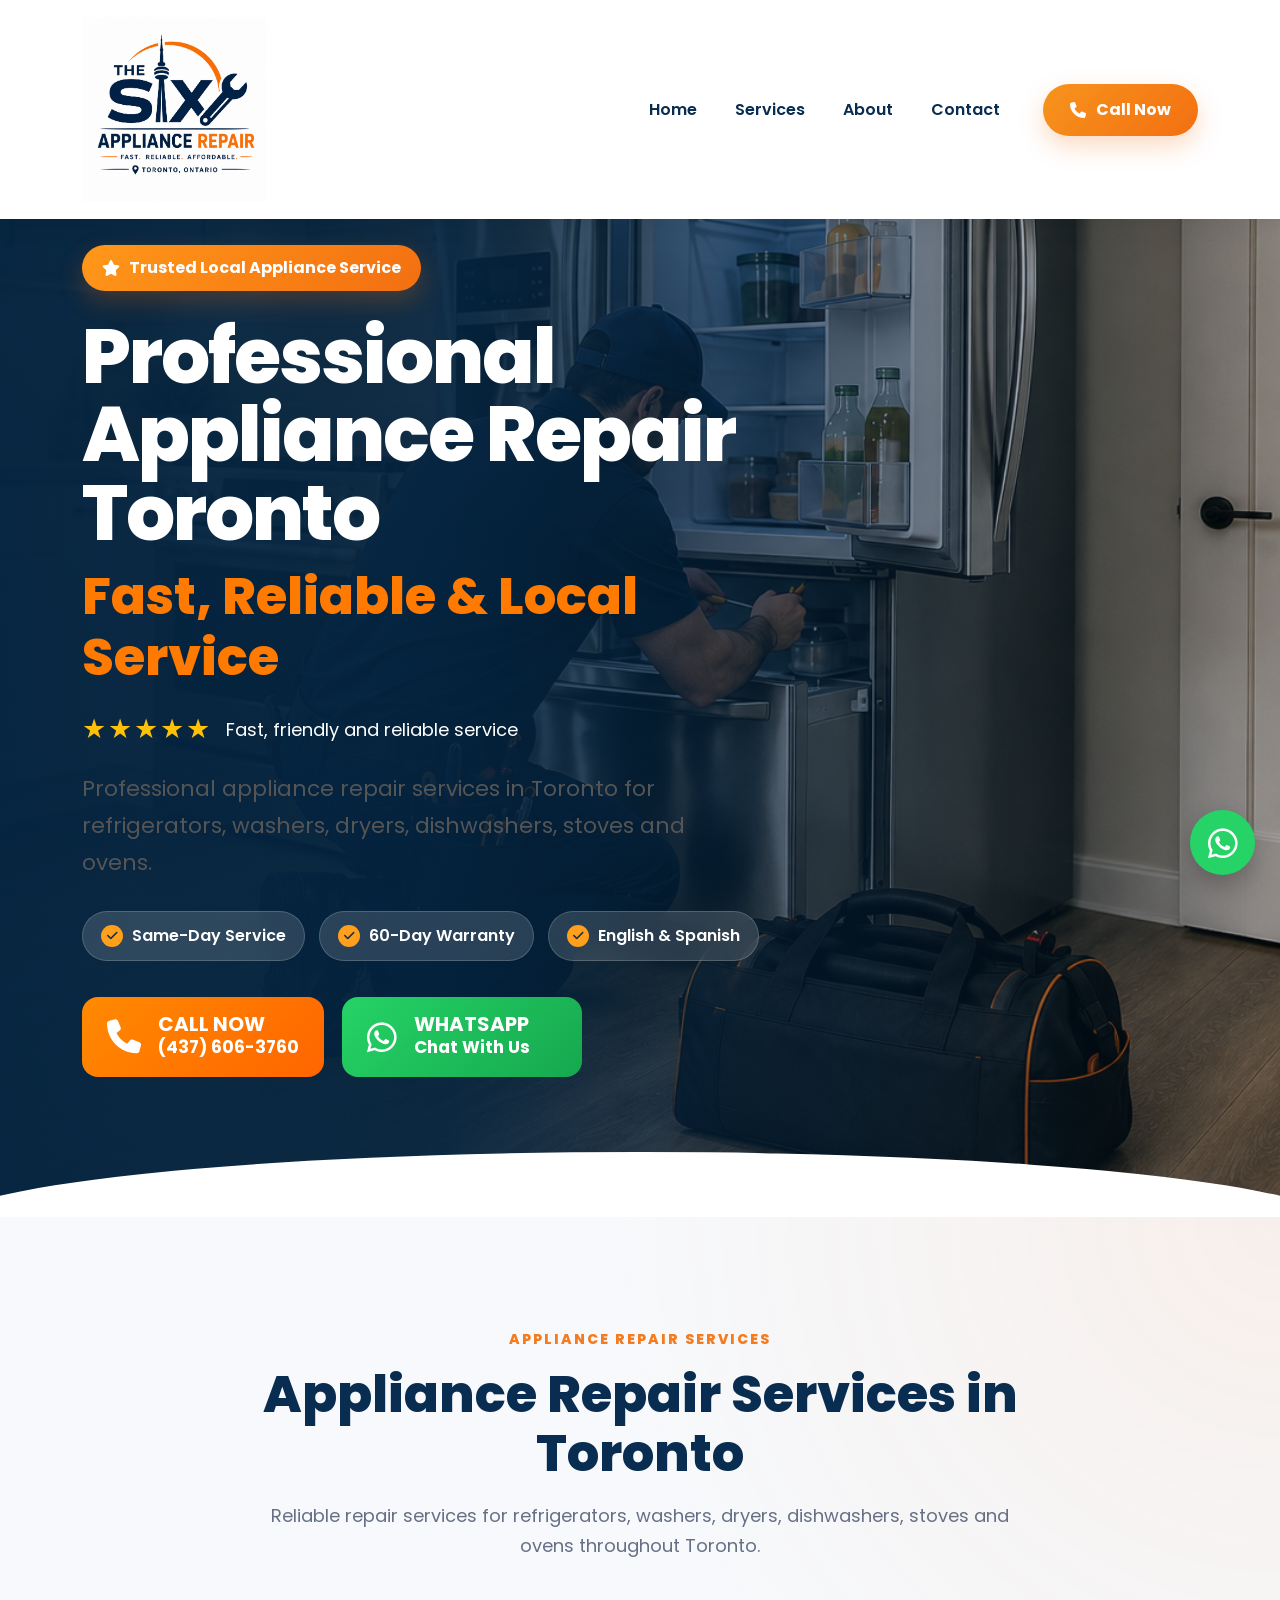
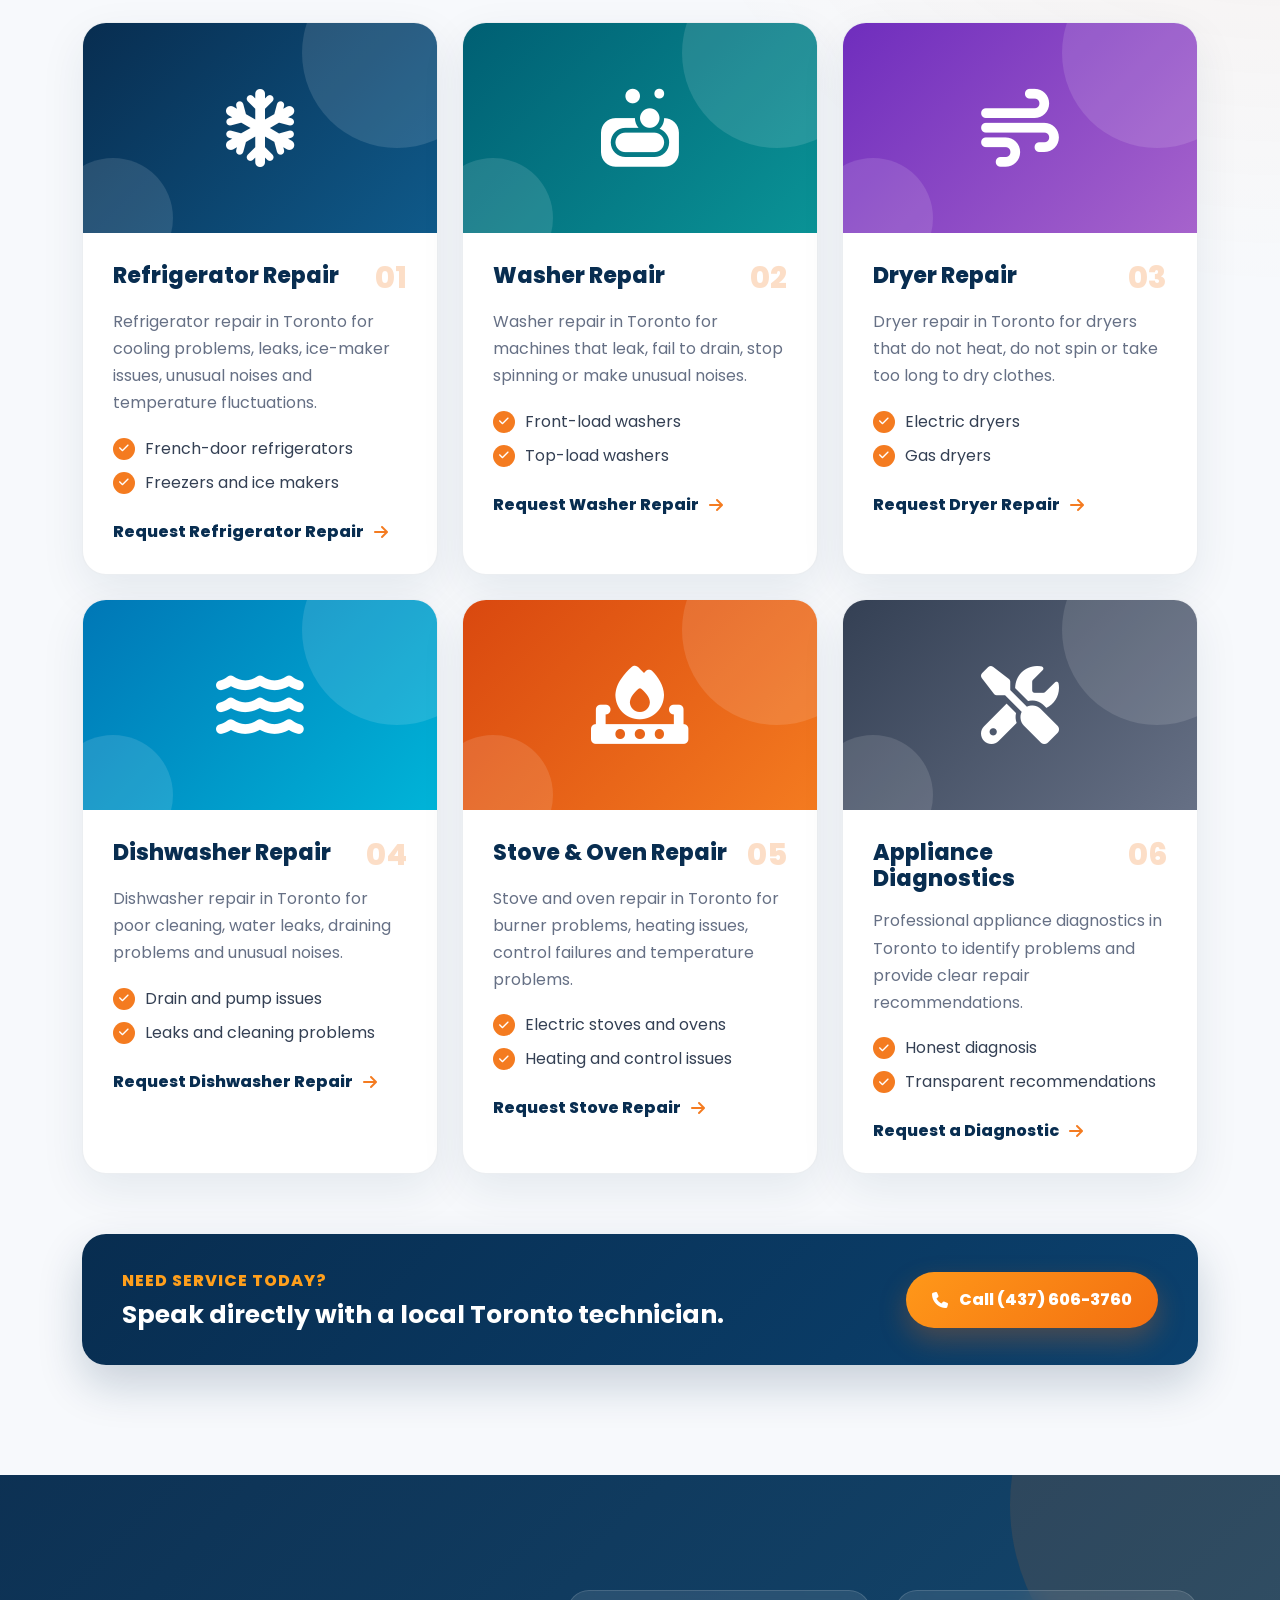
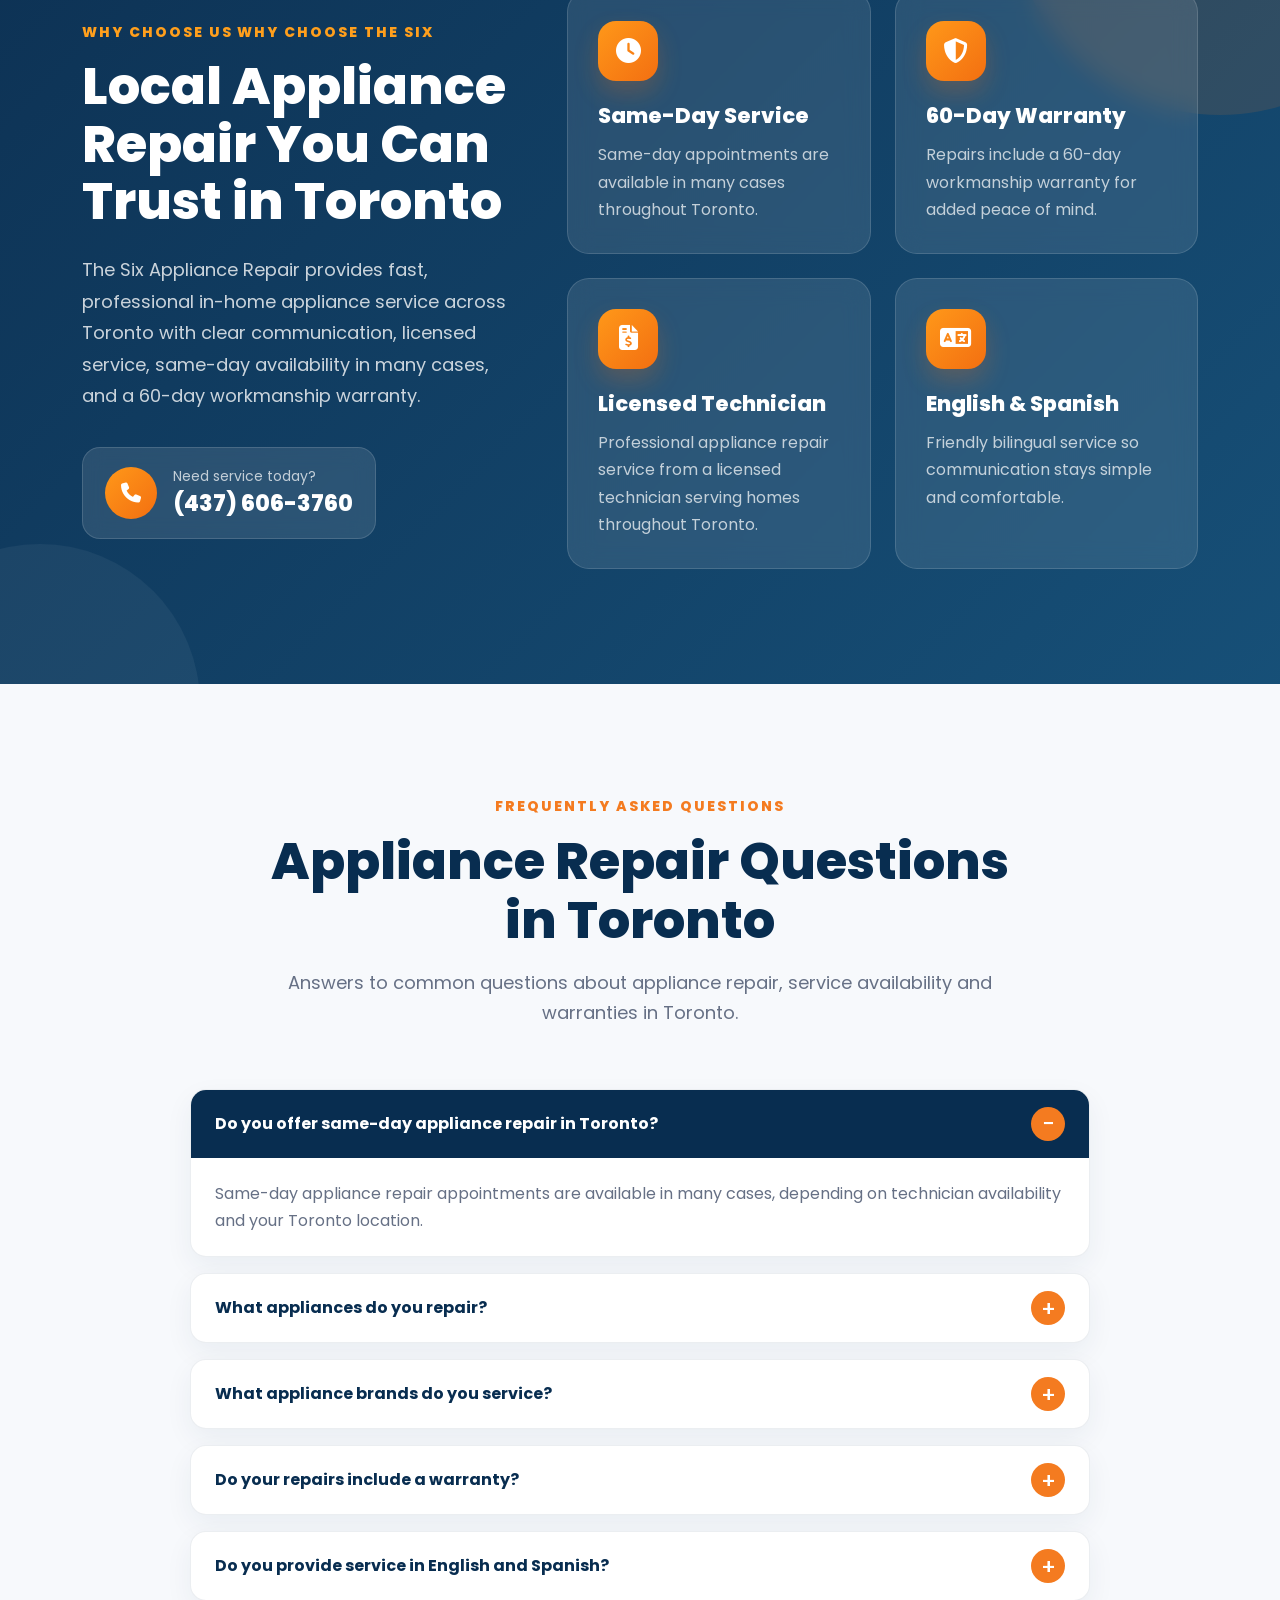
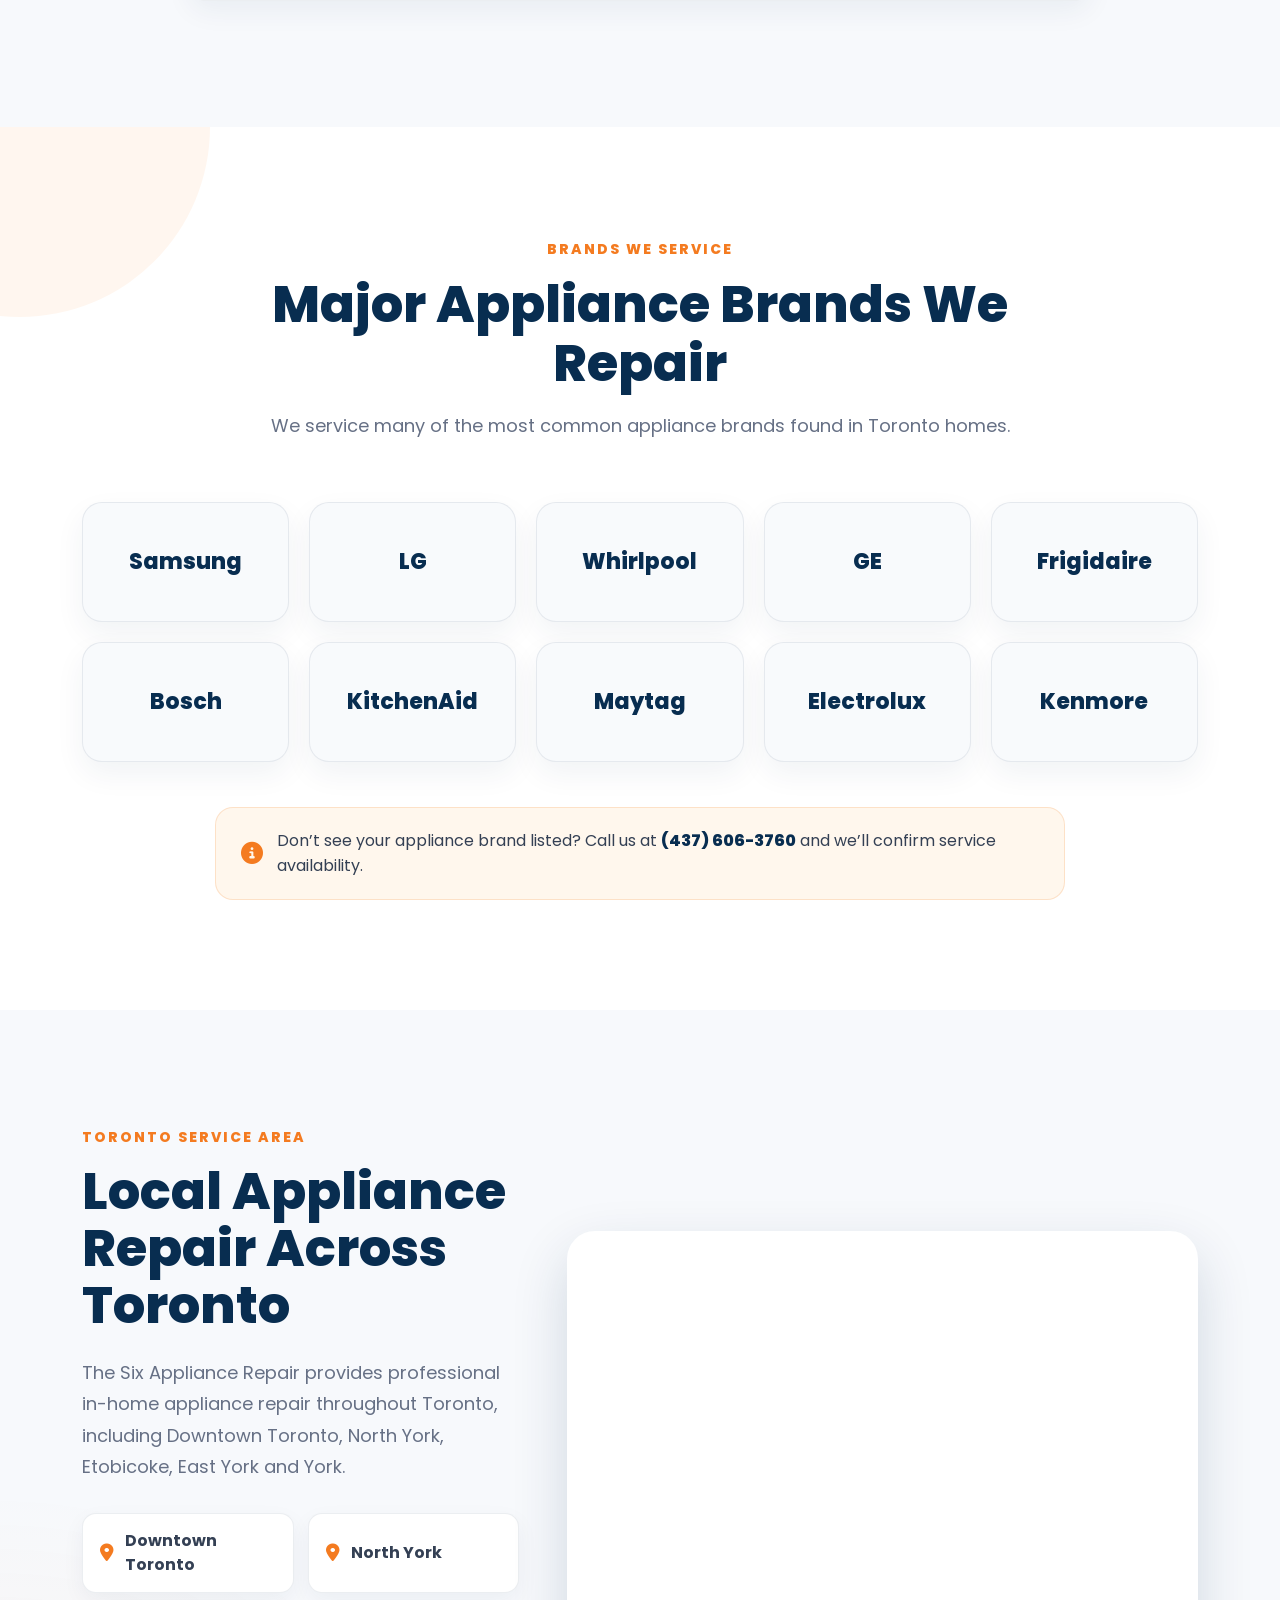
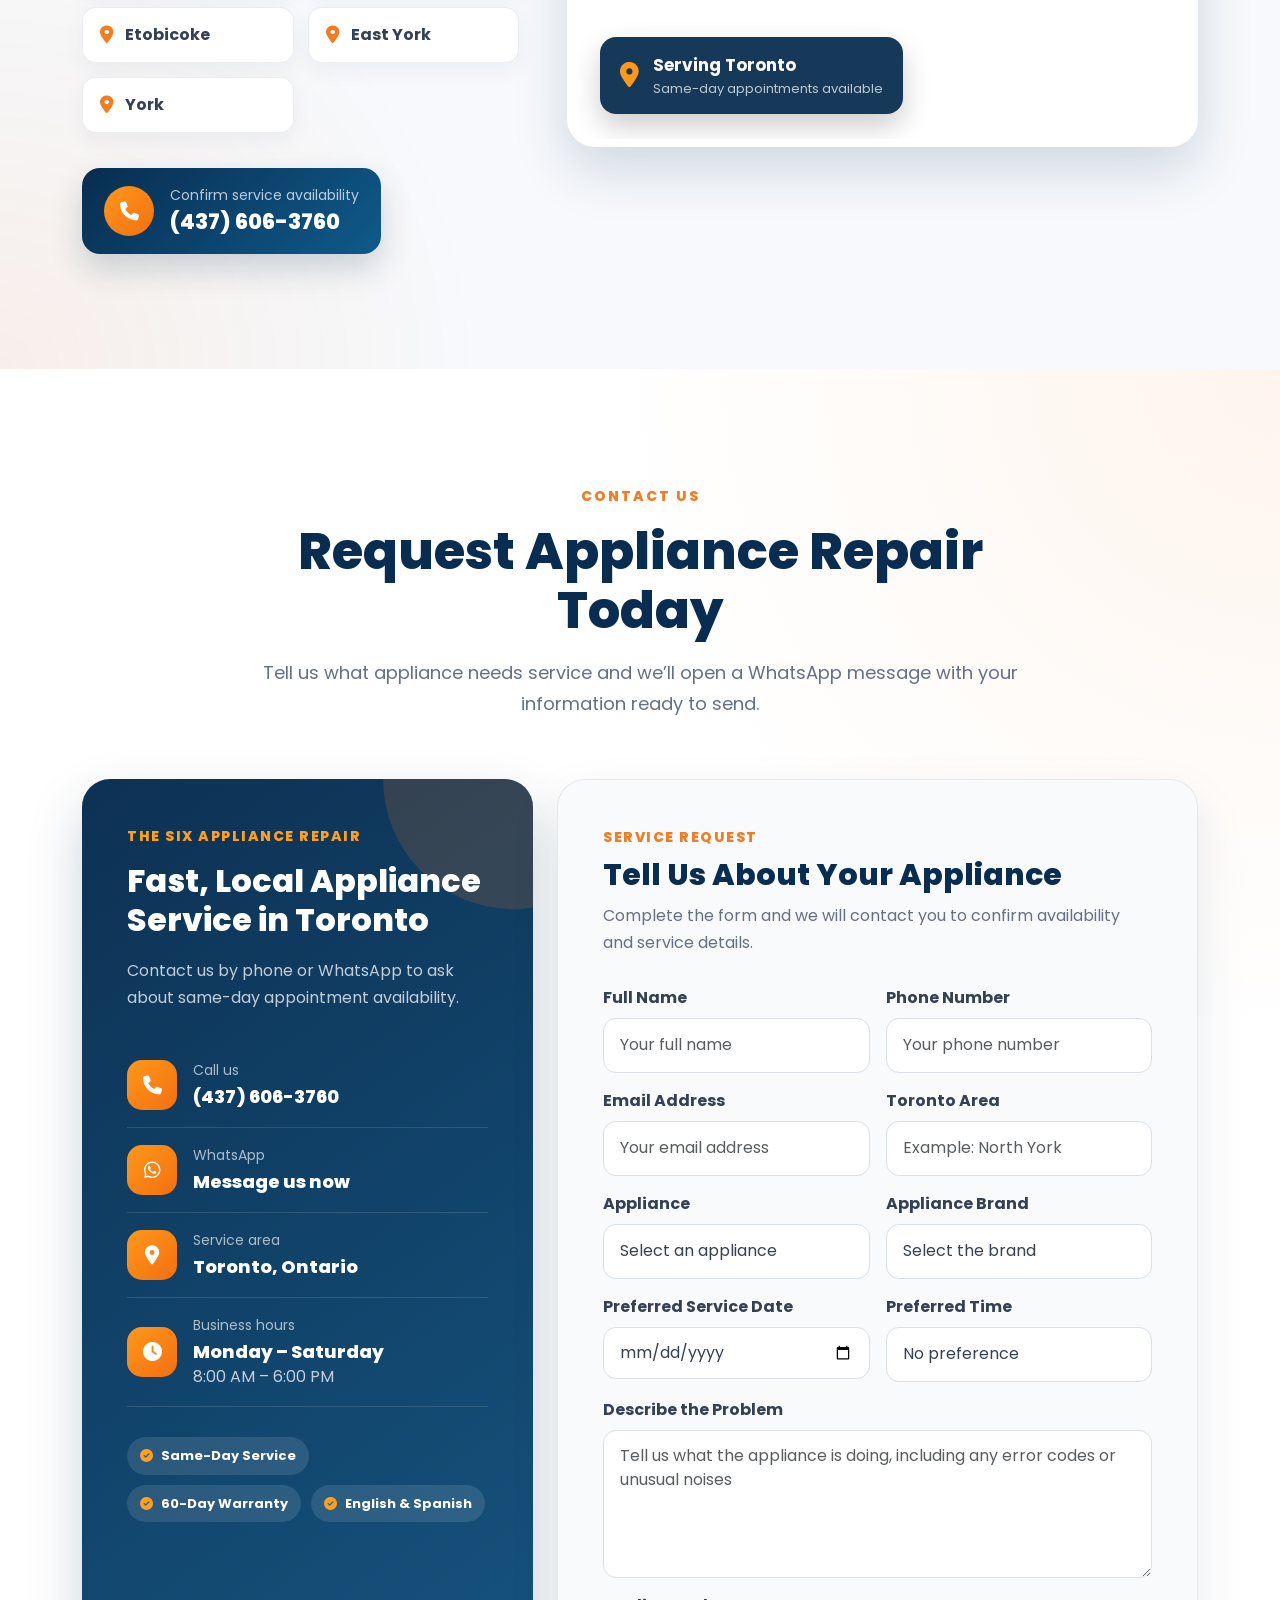
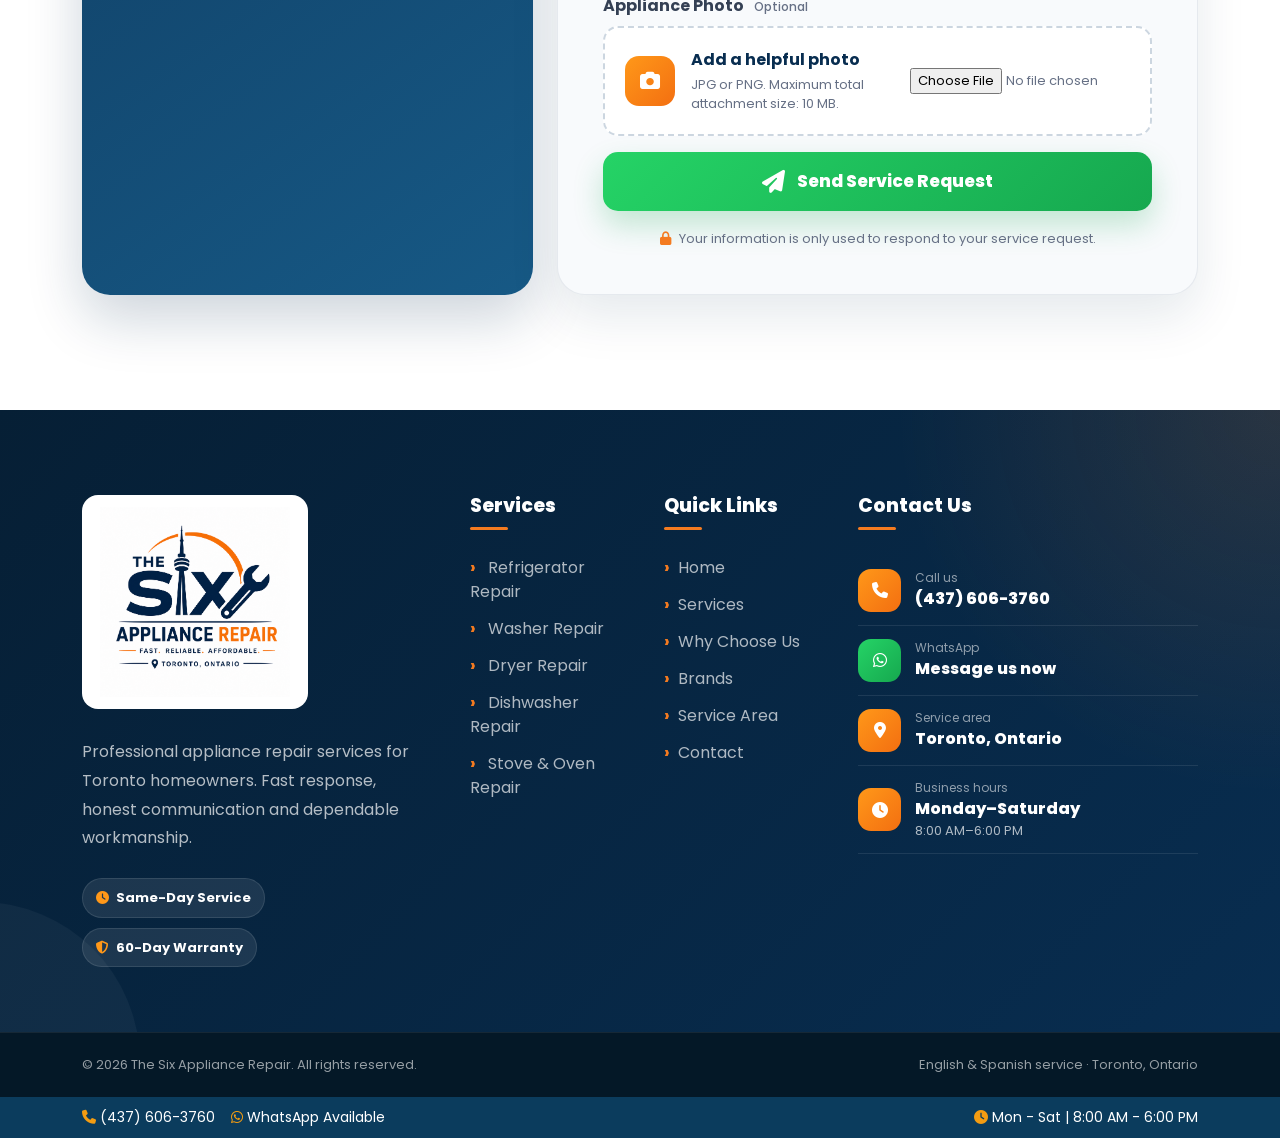
==== commit 52c181f6: "Improve SEO and finalize website fixes" ====
--- a/index.html
+++ b/index.html
@@ -6,11 +6,26 @@
     <meta charset="UTF-8">
     <meta name="viewport" content="width=device-width, initial-scale=1.0">
 
-    <title>The Six Appliance Repair | Toronto Appliance Repair</title>
+<title>Appliance Repair Toronto | The Six Appliance Repair</title>
 
     <meta name="description"
-        content="Professional Appliance Repair in Toronto. Same-Day Service for Refrigerators, Washers, Dryers, Dishwashers, Stoves and Ovens.">
-
+      content="Professional appliance repair in Toronto. Same-day service for refrigerators, washers, dryers, dishwashers, stoves and ovens. Call The Six Appliance Repair at (437) 606-3760.">
+<meta name="robots" content="index, follow">
+
+<meta name="author" content="The Six Appliance Repair">
+
+<meta property="og:title"
+      content="Appliance Repair Toronto | The Six Appliance Repair">
+
+<meta property="og:description"
+      content="Fast, reliable appliance repair in Toronto. Same-day service for refrigerators, washers, dryers, dishwashers, stoves and ovens.">
+
+<meta property="og:type" content="website">
+<link rel="canonical"
+      href="https://alfredoslim.github.io/the-six-appliances-repair/">
+
+<meta property="og:url"
+      content="https://alfredoslim.github.io/the-six-appliances-repair/">
     <link href="https://cdn.jsdelivr.net/npm/bootstrap@5.3.8/dist/css/bootstrap.min.css" rel="stylesheet">
 
     <link rel="stylesheet"
@@ -21,6 +36,27 @@
         rel="stylesheet">
 
     <link rel="stylesheet" href="style.css">
+    <script type="application/ld+json">
+{
+  "@context": "https://schema.org",
+  "@type": "LocalBusiness",
+  "name": "The Six Appliance Repair",
+  "url": "https://alfredoslim.github.io/the-six-appliances-repair/",
+  "telephone": "+1-437-606-3760",
+  "email": "thesixappliancerepair@gmail.com",
+  "description": "Professional appliance repair service in Toronto for refrigerators, washers, dryers, dishwashers, stoves and ovens.",
+  "areaServed": {
+    "@type": "City",
+    "name": "Toronto"
+  },
+  "knowsLanguage": [
+    "English",
+    "Spanish"
+  ],
+  "openingHours": "Mo-Sa 08:00-18:00",
+  "sameAs": []
+}
+</script>
 
 </head>
 
@@ -100,22 +136,22 @@
                 Trusted Local Appliance Service
             </div>
 
-            <h1>
-                Professional<br>
-                Appliance Repair
-            </h1>
-
-            <h2>Serving Toronto</h2>
+        <h1>
+    Professional<br>
+    Appliance Repair Toronto
+</h1>
+
+<h2>Fast, Reliable & Local Service</h2>
 
             <div class="hero-rating">
                 <span class="stars">★★★★★</span>
                 <span>Fast, friendly and reliable service</span>
             </div>
 
-            <p class="hero-description">
-                Professional repairs for refrigerators, washers, dryers,
-                dishwashers, stoves and ovens.
-            </p>
+           <p class="hero-description">
+    Professional appliance repair services in Toronto for refrigerators,
+    washers, dryers, dishwashers, stoves and ovens.
+</p>
 
             <div class="hero-benefits">
 
@@ -180,18 +216,18 @@
 
         <div class="section-heading text-center">
 
-            <span class="section-label">
-                Appliances We Repair
-            </span>
-
-            <h2>
-                Professional Appliance Repair Services
-            </h2>
-
-            <p>
-                Fast and dependable repairs for the major appliances
-                in your Toronto home.
-            </p>
+<span class="section-label">
+    Appliance Repair Services
+</span>
+
+<h2>
+    Appliance Repair Services in Toronto
+</h2>
+
+<p>
+    Reliable repair services for refrigerators, washers, dryers,
+    dishwashers, stoves and ovens throughout Toronto.
+</p>
 
         </div>
 
@@ -217,10 +253,10 @@
 
                         </div>
 
-                        <p>
-                            Cooling issues, leaks, ice-maker problems,
-                            unusual noises and temperature fluctuations.
-                        </p>
+                      <p>
+    Refrigerator repair in Toronto for cooling problems, leaks,
+    ice-maker issues, unusual noises and temperature fluctuations.
+</p>
 
                         <ul>
                             <li>
@@ -271,10 +307,10 @@
 
                         </div>
 
-                        <p>
-                            Professional repair for washers that leak,
-                            fail to drain, spin incorrectly or make noise.
-                        </p>
+                      <p>
+    Washer repair in Toronto for machines that leak, fail to drain,
+    stop spinning or make unusual noises.
+</p>
 
                         <ul>
                             <li>
@@ -325,10 +361,10 @@
 
                         </div>
 
-                        <p>
-                            Repairs for dryers that are not heating,
-                            not spinning or taking too long to dry clothes.
-                        </p>
+             <p>
+    Dryer repair in Toronto for dryers that do not heat, do not spin
+    or take too long to dry clothes.
+</p>
 
                         <ul>
                             <li>
@@ -379,10 +415,10 @@
 
                         </div>
 
-                        <p>
-                            Solutions for poor cleaning, water leaks,
-                            draining issues and unusual dishwasher noises.
-                        </p>
+                <p>
+    Dishwasher repair in Toronto for poor cleaning, water leaks,
+    draining problems and unusual noises.
+</p>
 
                         <ul>
                             <li>
@@ -433,10 +469,10 @@
 
                         </div>
 
-                        <p>
-                            Diagnosis and repair for burners, heating
-                            elements, controls and temperature problems.
-                        </p>
+                    <p>
+    Stove and oven repair in Toronto for burner problems,
+    heating issues, control failures and temperature problems.
+</p>
 
                         <ul>
                             <li>
@@ -487,10 +523,10 @@
 
                         </div>
 
-                        <p>
-                            Not sure what is wrong? We provide professional
-                            diagnostics to identify the appliance problem.
-                        </p>
+               <p>
+    Professional appliance diagnostics in Toronto to identify
+    problems and provide clear repair recommendations.
+</p>
 
                         <ul>
                             <li>
@@ -561,14 +597,19 @@
                     Why Choose Us
                 </span>
 
-                <h2>
-                    Trusted Appliance Repair for Toronto Homes
-                </h2>
-
-                <p class="why-intro">
-                    We focus on fast service, clear communication and dependable
-                    repairs backed by a 60-day workmanship warranty.
-                </p>
+                <span class="section-label">
+    Why Choose The Six
+</span>
+
+<h2>
+    Local Appliance Repair You Can Trust in Toronto
+</h2>
+
+<p class="why-intro">
+    The Six Appliance Repair provides fast, professional in-home appliance
+    service across Toronto with clear communication, licensed service,
+    same-day availability in many cases, and a 60-day workmanship warranty.
+</p>
 
                 <div class="why-contact-box">
 
@@ -638,12 +679,12 @@
                                 <i class="fas fa-file-invoice-dollar"></i>
                             </div>
 
-                            <h3>Honest Pricing</h3>
-
-                            <p>
-                                Clear recommendations and transparent pricing
-                                before repair work begins.
-                            </p>
+                            <h3>Licensed Technician</h3>
+
+<p>
+    Professional appliance repair service from a licensed technician
+    serving homes throughout Toronto.
+</p>
 
                         </article>
 
@@ -675,6 +716,118 @@
         </div>
 
     </div>
+
+</section>
+<!-- FAQ Section -->
+
+<section id="faq" class="faq-section">
+
+    <div class="container">
+
+        <div class="section-heading text-center">
+
+            <span class="section-label">
+                Frequently Asked Questions
+            </span>
+
+            <h2>
+                Appliance Repair Questions in Toronto
+            </h2>
+
+            <p>
+                Answers to common questions about appliance repair,
+                service availability and warranties in Toronto.
+            </p>
+
+        </div>
+
+        <div class="faq-list">
+
+    <details class="faq-item" open>
+
+        <summary>
+            Do you offer same-day appliance repair in Toronto?
+        </summary>
+
+        <div class="faq-answer">
+            <p>
+                Same-day appliance repair appointments are available
+                in many cases, depending on technician availability
+                and your Toronto location.
+            </p>
+        </div>
+
+    </details>
+
+
+    <details class="faq-item">
+
+        <summary>
+            What appliances do you repair?
+        </summary>
+
+        <div class="faq-answer">
+            <p>
+                We repair refrigerators, washers, dryers,
+                dishwashers, stoves and ovens for customers
+                throughout Toronto.
+            </p>
+        </div>
+
+    </details>
+
+
+    <details class="faq-item">
+
+        <summary>
+            What appliance brands do you service?
+        </summary>
+
+        <div class="faq-answer">
+            <p>
+                We service many major appliance brands including
+                Samsung, LG, Whirlpool, GE, Bosch, Frigidaire,
+                KitchenAid, Maytag, Electrolux and Kenmore.
+            </p>
+        </div>
+
+    </details>
+
+
+    <details class="faq-item">
+
+        <summary>
+            Do your repairs include a warranty?
+        </summary>
+
+        <div class="faq-answer">
+            <p>
+                Yes. Our repair work includes a 60-day workmanship
+                warranty for added peace of mind.
+            </p>
+        </div>
+
+    </details>
+
+
+    <details class="faq-item">
+
+        <summary>
+            Do you provide service in English and Spanish?
+        </summary>
+
+        <div class="faq-answer">
+            <p>
+                Yes. The Six Appliance Repair provides customer
+                service in both English and Spanish.
+            </p>
+        </div>
+
+   </details>
+
+</div> <!-- cierra faq-list -->
+
+</div> <!-- cierra container -->
 
 </section>
 <!-- Brands -->
@@ -745,18 +898,19 @@
 
             <div class="col-lg-5">
 
-                <span class="section-label">
-                    Service Area
-                </span>
-
-                <h2>
-                    Appliance Repair Across Toronto
-                </h2>
-
-                <p class="service-area-intro">
-                    We provide professional appliance repair services
-                    throughout the City of Toronto.
-                </p>
+<span class="section-label">
+    Toronto Service Area
+</span>
+
+<h2>
+    Local Appliance Repair Across Toronto
+</h2>
+
+<p class="service-area-intro">
+    The Six Appliance Repair provides professional in-home appliance repair
+    throughout Toronto, including Downtown Toronto, North York, Etobicoke,
+    East York and York.
+</p>
 
                 <div class="areas-grid">
 
@@ -810,16 +964,16 @@
 
                 <div class="map-card">
 
-                    <iframe
-                        src="https://www.google.com/maps?q=Toronto+City+Hall,Ontario,Canada&z=11&output=embed"
-                        width="100%"
-                        height="500"
-                        style="border:0;"
-                        allowfullscreen=""
-                        loading="lazy"
-                        referrerpolicy="no-referrer-when-downgrade"
-                        title="The Six Appliance Repair service area in Toronto">
-                    </iframe>
+<iframe
+    src="https://www.google.com/maps?q=Toronto%20City%20Hall%2C%20Toronto%2C%20Ontario%2C%20Canada&z=11&output=embed"
+    width="100%"
+    height="500"
+    style="border:0;"
+    allowfullscreen
+    loading="lazy"
+    referrerpolicy="no-referrer-when-downgrade"
+    title="Toronto appliance repair service area - The Six Appliance Repair">
+</iframe>
 
                     <div class="map-badge">
 
@@ -1549,5 +1703,6 @@
 
 <script src="https://cdn.jsdelivr.net/npm/bootstrap@5.3.8/dist/js/bootstrap.bundle.min.js"></script>
 
+
 </body>
 </html>
--- a/style.css
+++ b/style.css
@@ -1846,15 +1846,6 @@
         box-shadow 0.3s ease;
 }
 
-.premium-navbar.navbar-scrolled {
-    min-height: 75px;
-    padding: 5px 0;
-    box-shadow: 0 8px 28px rgba(8, 45, 80, 0.14);
-}
-
-.premium-navbar.navbar-scrolled .navbar-logo {
-    width: 130px;
-}
 
 /* Desplazamiento suave entre secciones */
 
@@ -2122,4 +2113,172 @@
         max-width: none;
         margin-left: 0;
     }
+}
+/* =========================
+   FAQ SECTION
+========================= */
+
+.faq-section {
+    padding: 110px 0;
+    background: #f7f9fc;
+}
+/* =========================
+   PREMIUM FAQ
+========================= */
+
+.faq-list {
+    max-width: 900px;
+    margin: 0 auto;
+}
+
+.faq-item {
+    margin-bottom: 16px;
+    overflow: hidden;
+    background: #ffffff;
+    border: 1px solid rgba(8, 45, 80, 0.08);
+    border-radius: 16px;
+    box-shadow: 0 10px 28px rgba(8, 45, 80, 0.06);
+}
+
+.faq-item summary {
+    position: relative;
+    padding: 22px 65px 22px 24px;
+    color: #082d50;
+    font-weight: 700;
+    cursor: pointer;
+    list-style: none;
+    transition: 0.3s ease;
+}
+
+.faq-item summary::-webkit-details-marker {
+    display: none;
+}
+
+.faq-item summary::after {
+    content: "+";
+    position: absolute;
+    right: 24px;
+    top: 50%;
+    transform: translateY(-50%);
+    width: 34px;
+    height: 34px;
+    display: grid;
+    place-items: center;
+    color: #ffffff;
+    background: #f47b20;
+    border-radius: 50%;
+    font-size: 22px;
+    font-weight: 500;
+}
+
+.faq-item[open] summary {
+    color: #ffffff;
+    background: #082d50;
+}
+
+.faq-item[open] summary::after {
+    content: "−";
+}
+
+.faq-answer {
+    padding: 22px 24px;
+    color: #667085;
+    line-height: 1.7;
+}
+
+.faq-answer p {
+    margin: 0;
+}
+
+@media (max-width: 576px) {
+
+    .faq-item summary {
+        padding: 18px 58px 18px 18px;
+    }
+
+    .faq-item summary::after {
+        right: 16px;
+    }
+
+    .faq-answer {
+        padding: 18px;
+    }
+}
+/* =========================
+   FINAL NAVBAR SCROLL FIX
+========================= */
+
+.premium-navbar {
+    transition:
+        min-height 0.3s ease,
+        padding 0.3s ease,
+        box-shadow 0.3s ease;
+}
+
+.navbar-logo {
+    transition: width 0.3s ease;
+}
+
+/* Navbar normal */
+.premium-navbar {
+    min-height: 85px;
+    padding: 8px 0;
+}
+
+.navbar-logo {
+    width: 150px;
+}
+
+
+/* =========================
+   NAVBAR SCROLL - CLEAN
+========================= */
+
+.premium-navbar {
+    min-height: 105px;
+    padding: 12px 0;
+    transition:
+        min-height 0.3s ease,
+        padding 0.3s ease,
+        box-shadow 0.3s ease;
+}
+
+.premium-navbar .navbar-logo {
+    width: 185px;
+    height: auto;
+    transition: width 0.3s ease;
+}
+
+/* Navbar reduced after scroll */
+.premium-navbar.navbar-scrolled {
+    min-height: 68px;
+    padding: 3px 0;
+    box-shadow: 0 8px 28px rgba(8, 45, 80, 0.14);
+}
+
+.premium-navbar.navbar-scrolled .navbar-logo {
+    width: 115px;
+}
+
+
+/* MOBILE */
+@media (max-width: 991px) {
+
+    .premium-navbar {
+        min-height: 78px;
+        padding: 6px 0;
+    }
+
+    .premium-navbar .navbar-logo {
+        width: 135px;
+    }
+
+    .premium-navbar.navbar-scrolled {
+        min-height: 60px;
+        padding: 2px 0;
+    }
+
+    .premium-navbar.navbar-scrolled .navbar-logo {
+        width: 100px;
+    }
 }
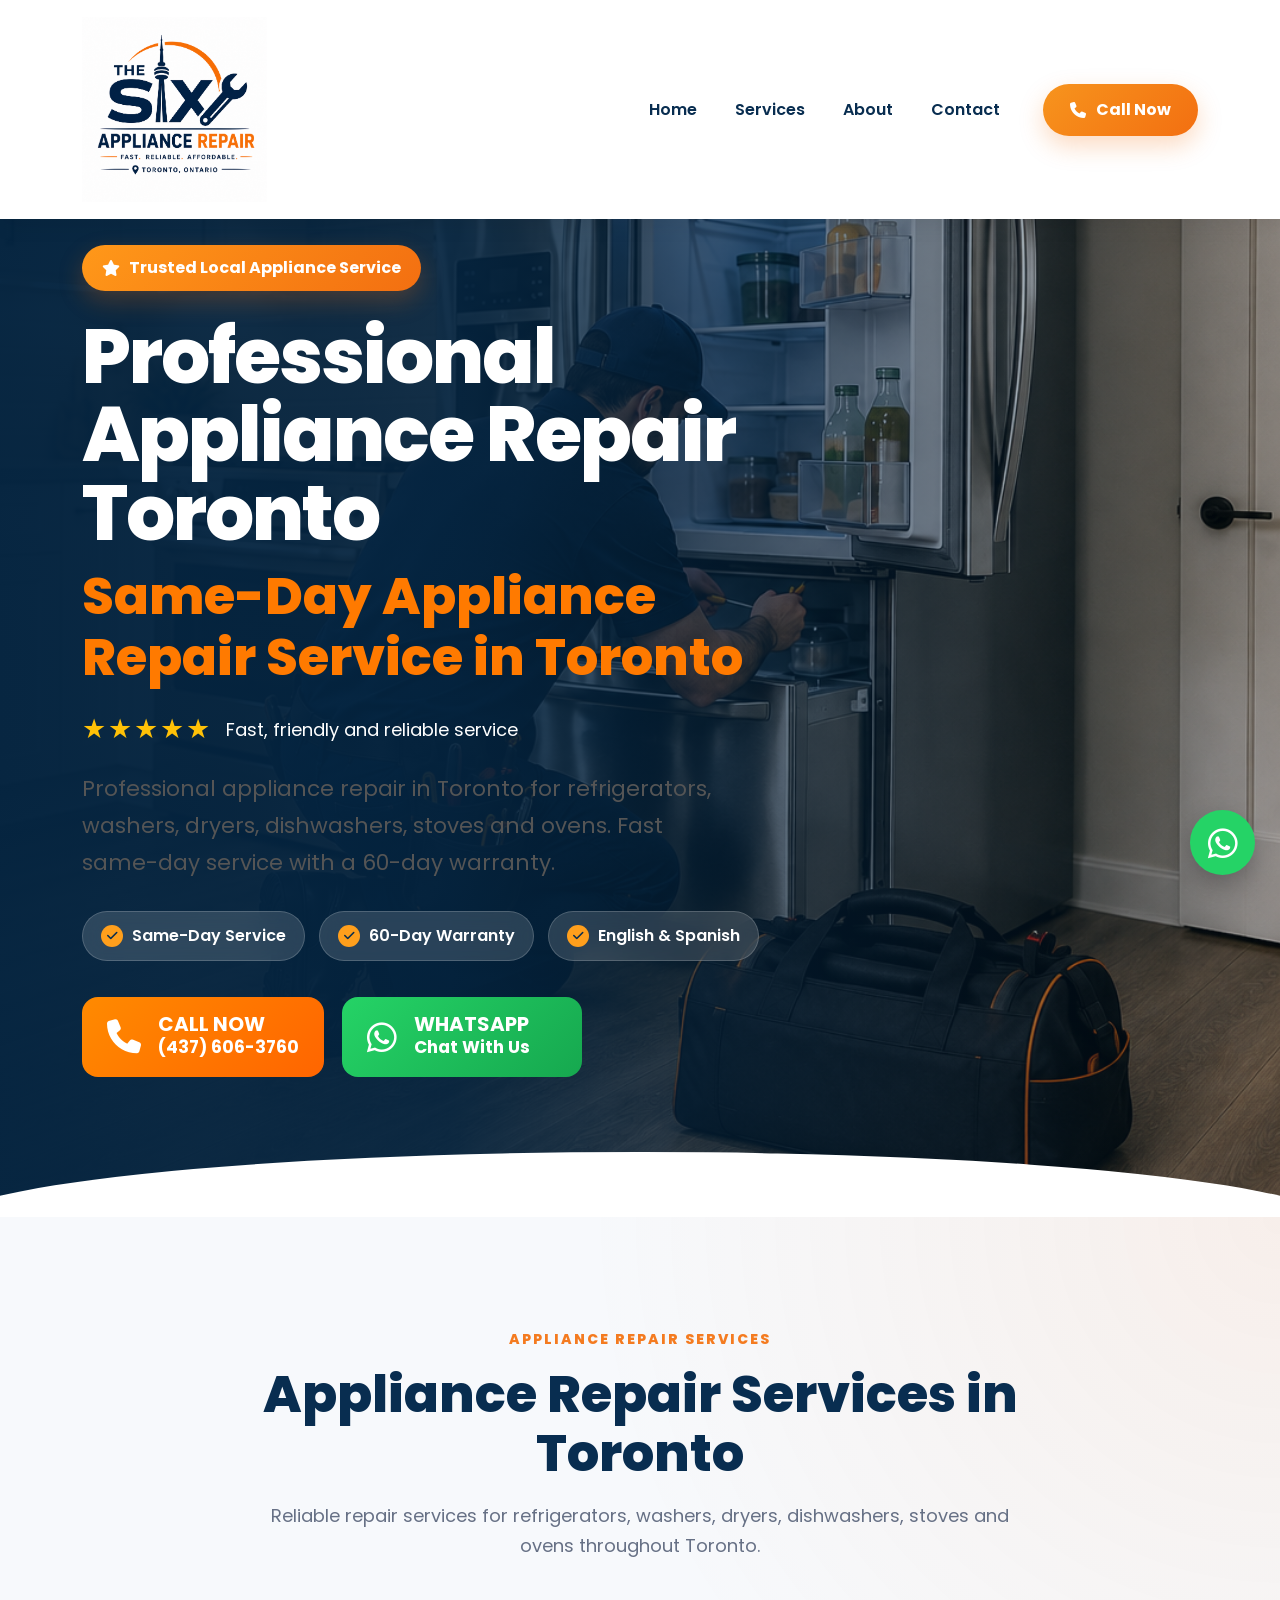
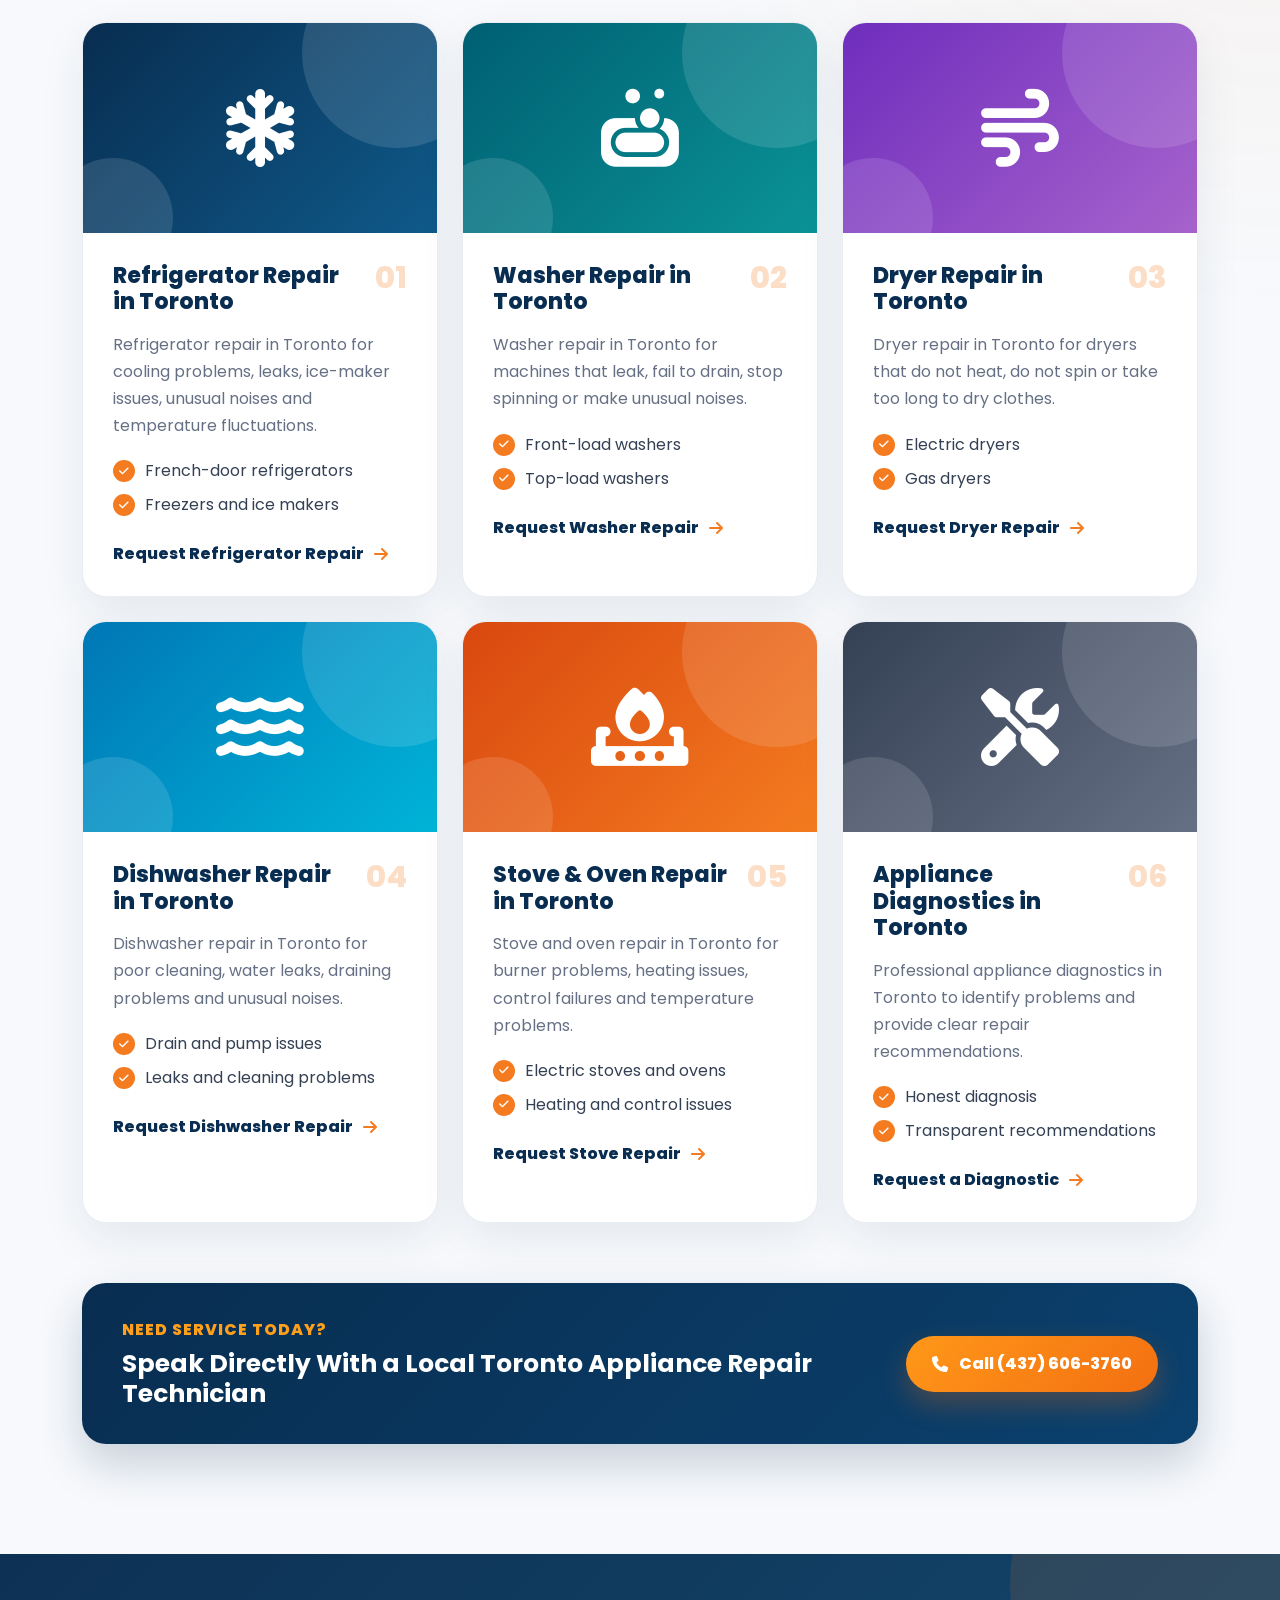
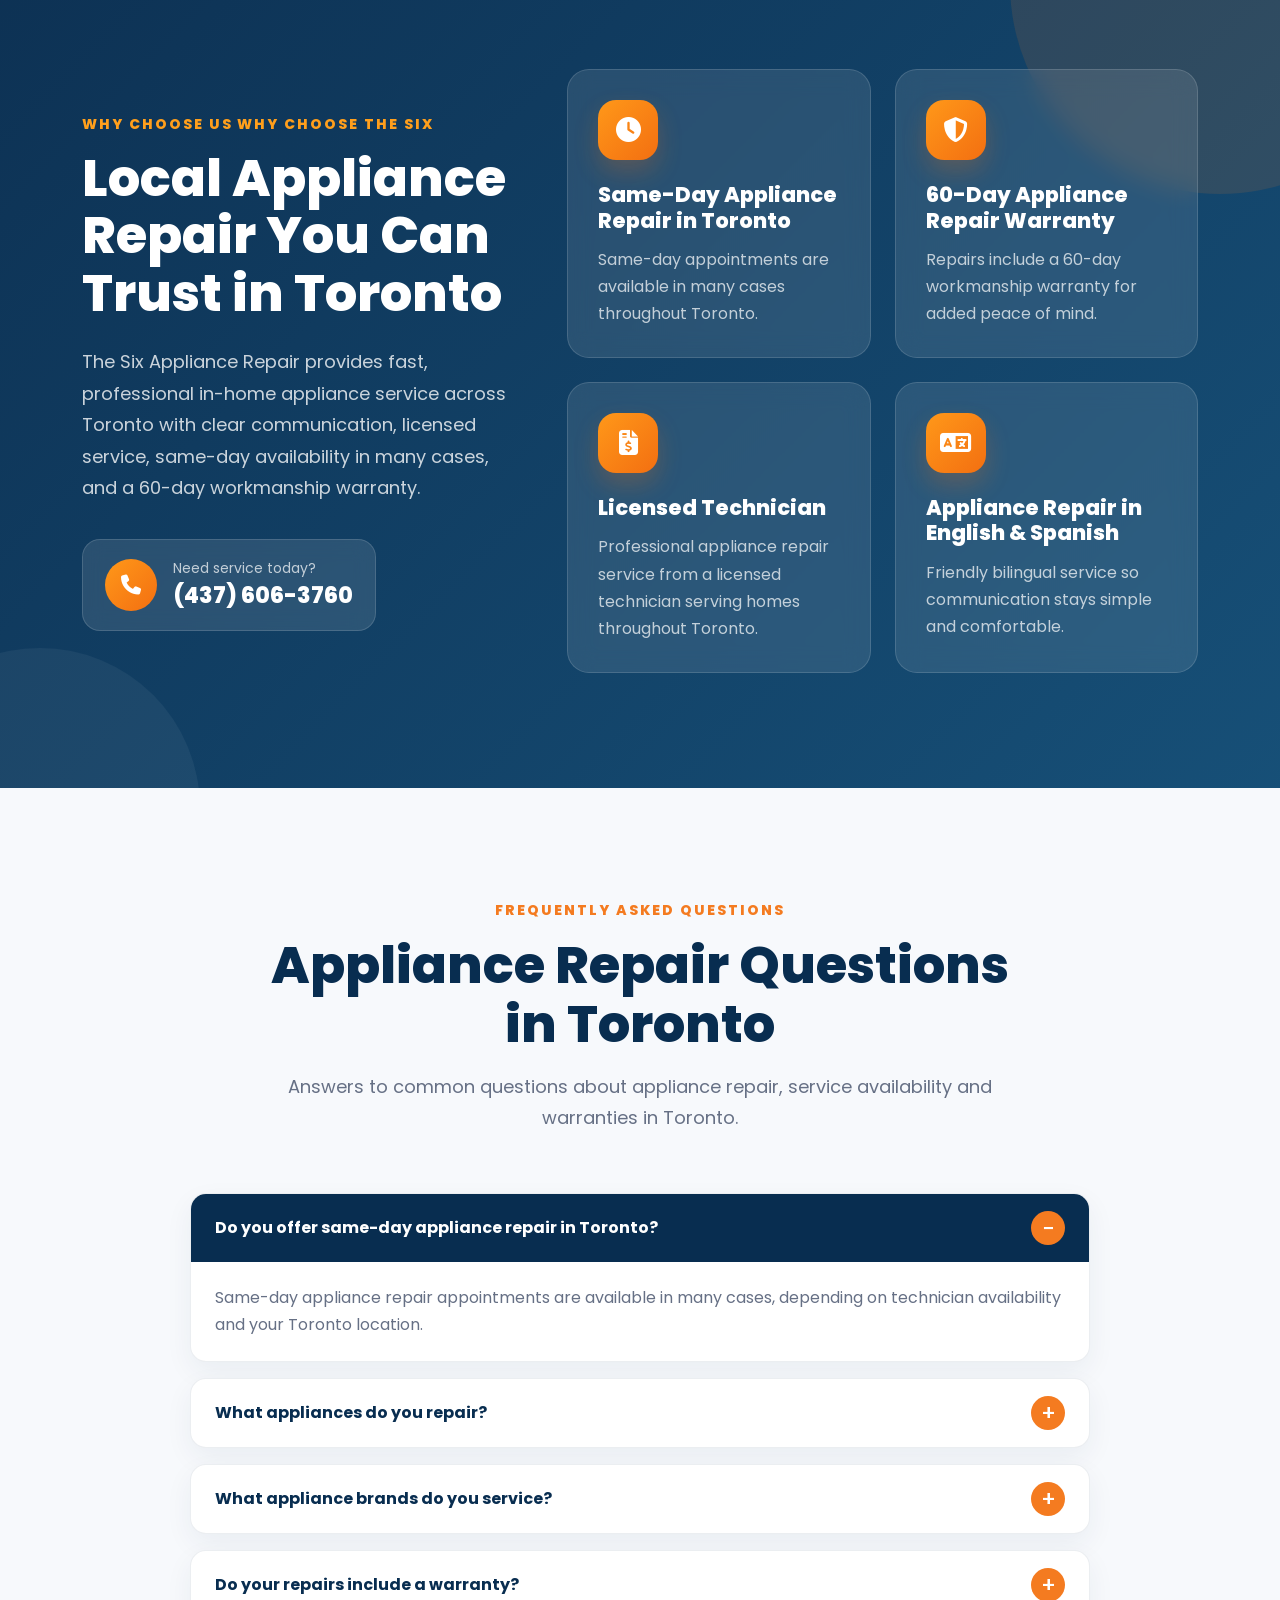
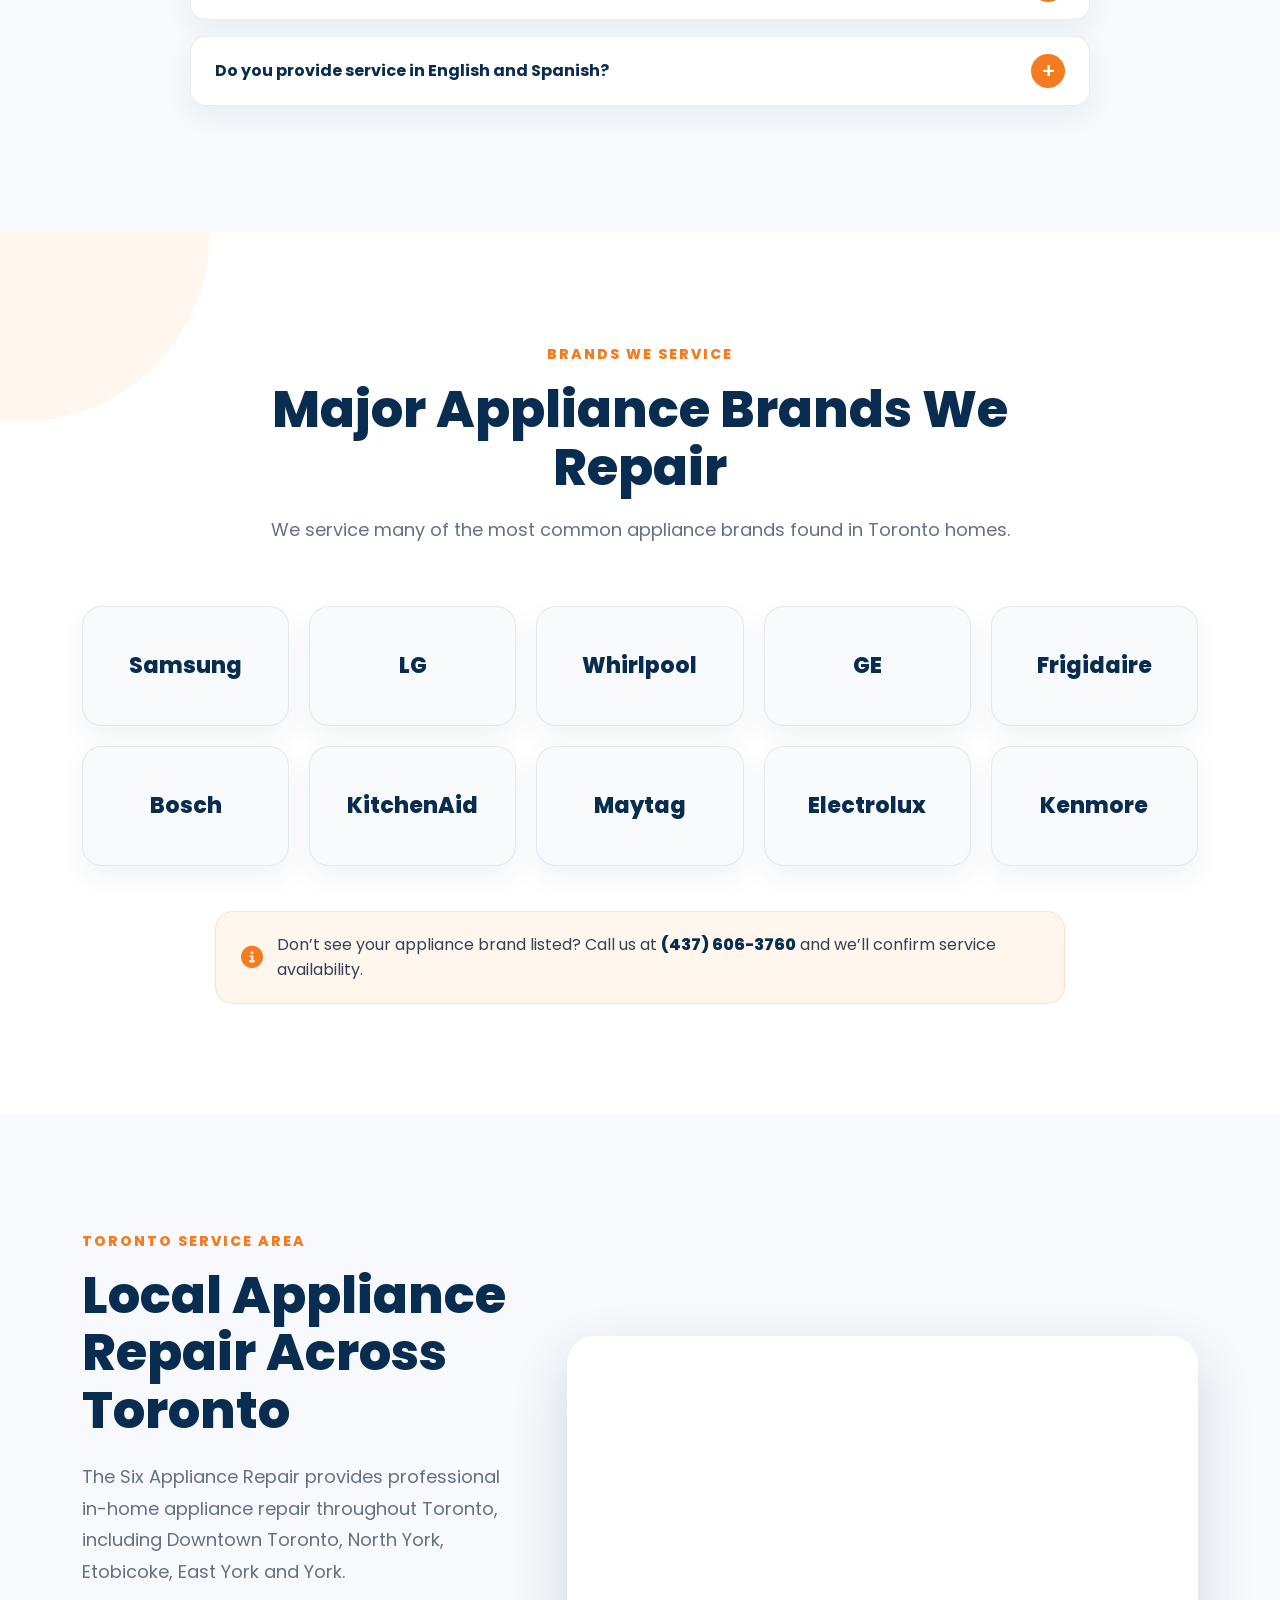
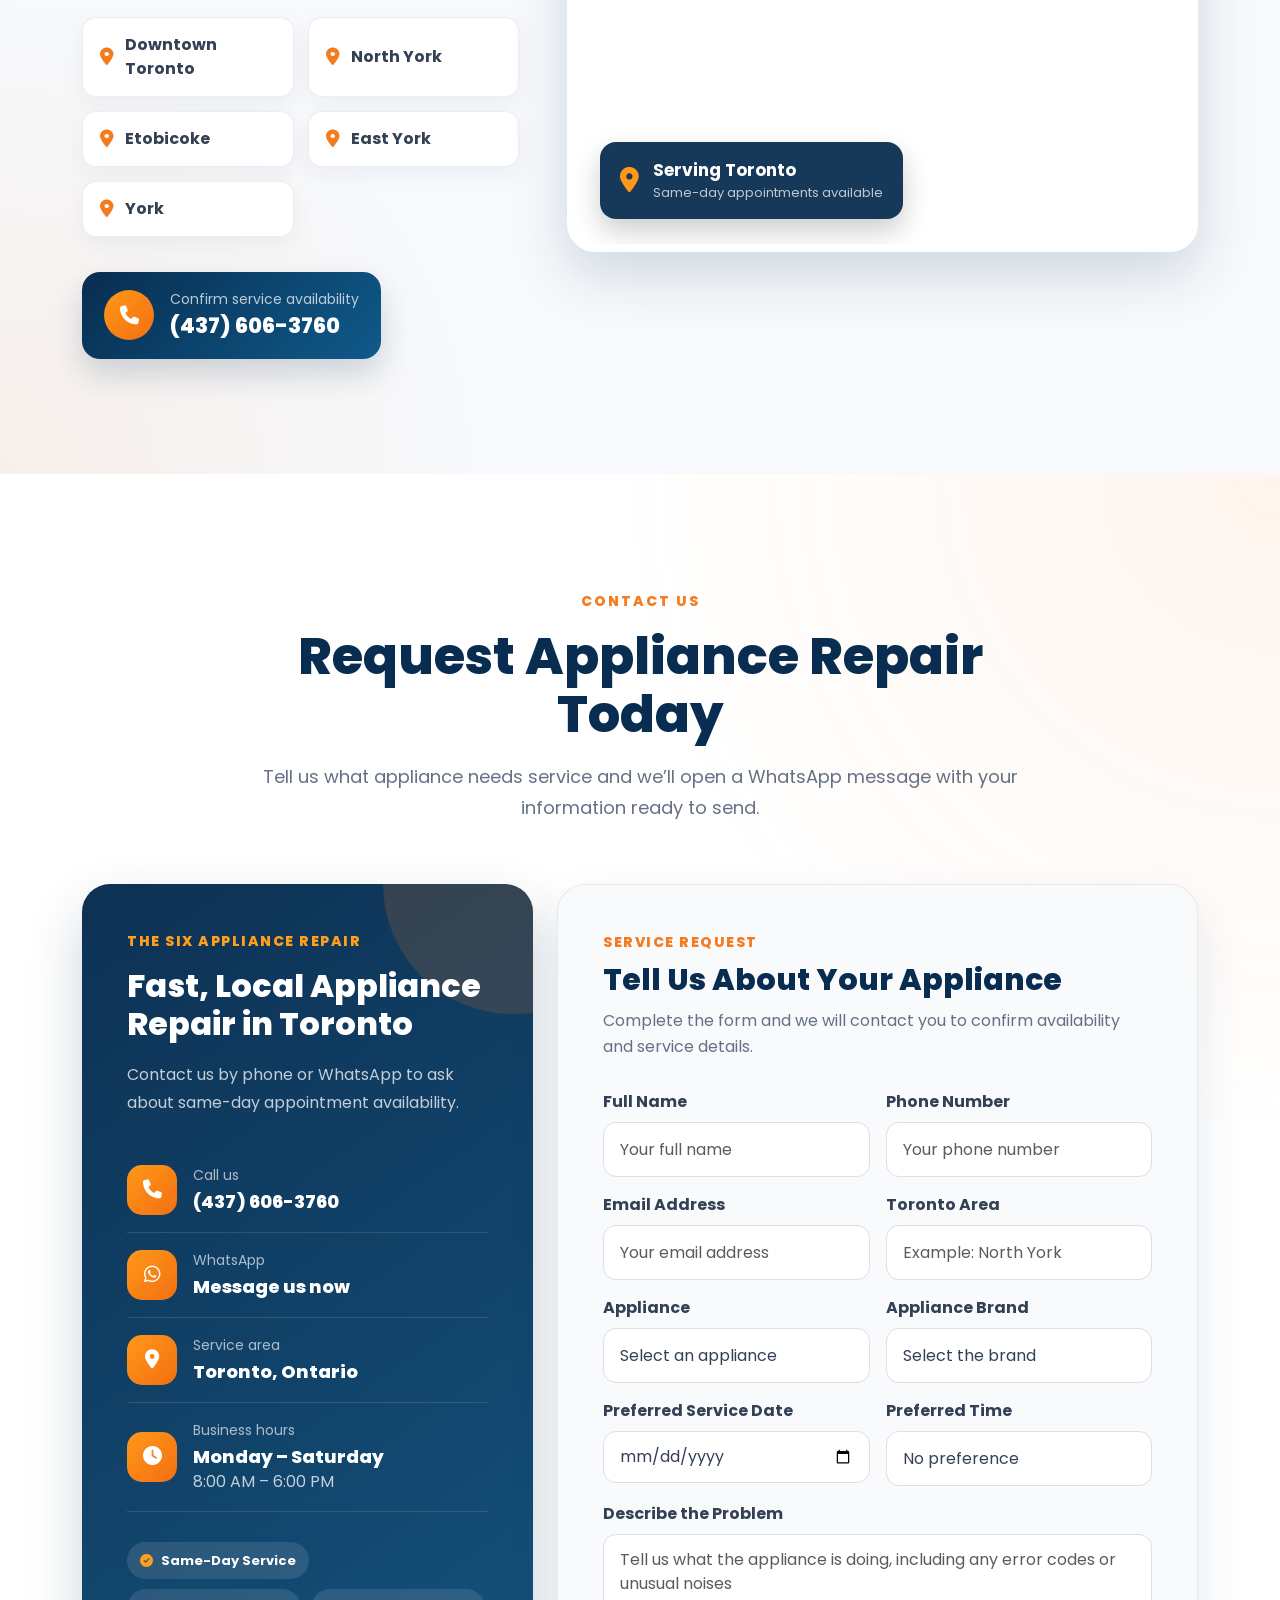
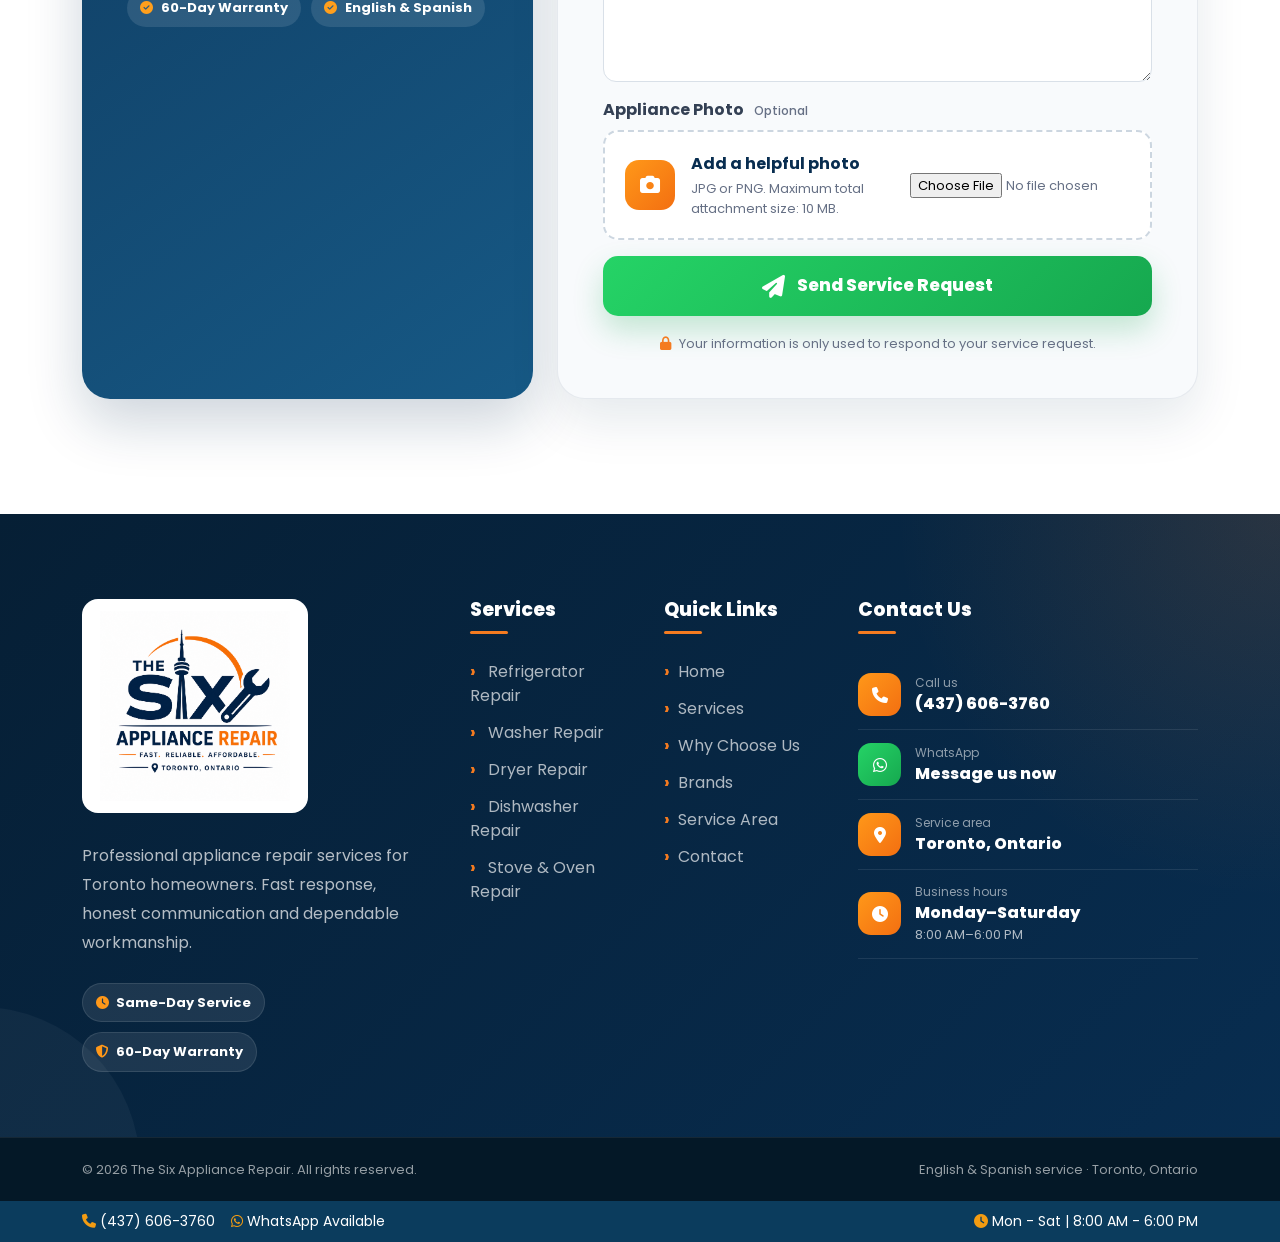
==== commit 043c1927: "Optimize on-page SEO structure" ====
--- a/index.html
+++ b/index.html
@@ -8,8 +8,8 @@
 
 <title>Appliance Repair Toronto | The Six Appliance Repair</title>
 
-    <meta name="description"
-      content="Professional appliance repair in Toronto. Same-day service for refrigerators, washers, dryers, dishwashers, stoves and ovens. Call The Six Appliance Repair at (437) 606-3760.">
+<meta name="description"
+      content="Appliance repair in Toronto for refrigerators, washers, dryers, dishwashers, stoves and ovens. Same-day service. Call The Six Appliance Repair today.">
 <meta name="robots" content="index, follow">
 
 <meta name="author" content="The Six Appliance Repair">
@@ -41,14 +41,75 @@
   "@context": "https://schema.org",
   "@type": "LocalBusiness",
   "name": "The Six Appliance Repair",
-  "url": "https://alfredoslim.github.io/the-six-appliances-repair/",
-  "telephone": "+1-437-606-3760",
+"url": "https://alfredoslim.github.io/the-six-appliances-repair/",
+"image": "https://alfredoslim.github.io/the-six-appliances-repair/images/logo.png",
+"priceRange": "$$",
+"telephone": "+1-437-606-3760",
   "email": "thesixappliancerepair@gmail.com",
   "description": "Professional appliance repair service in Toronto for refrigerators, washers, dryers, dishwashers, stoves and ovens.",
-  "areaServed": {
+"areaServed": {
     "@type": "City",
-    "name": "Toronto"
-  },
+    "name": "Toronto",
+    "containedInPlace": {
+        "@type": "AdministrativeArea",
+        "name": "Ontario"
+    }
+},
+"address": {
+    "@type": "PostalAddress",
+    "addressLocality": "Toronto",
+    "addressRegion": "ON",
+    "postalCode": "M6J 0B8",
+    "addressCountry": "CA"
+},
+"hasOfferCatalog": {
+    "@type": "OfferCatalog",
+    "name": "Appliance Repair Services",
+    "itemListElement": [
+        {
+            "@type": "Offer",
+            "itemOffered": {
+                "@type": "Service",
+                "name": "Refrigerator Repair"
+            }
+        },
+        {
+            "@type": "Offer",
+            "itemOffered": {
+                "@type": "Service",
+                "name": "Washer Repair"
+            }
+        },
+        {
+            "@type": "Offer",
+            "itemOffered": {
+                "@type": "Service",
+                "name": "Dryer Repair"
+            }
+        },
+        {
+            "@type": "Offer",
+            "itemOffered": {
+                "@type": "Service",
+                "name": "Dishwasher Repair"
+            }
+        },
+        {
+            "@type": "Offer",
+            "itemOffered": {
+                "@type": "Service",
+                "name": "Stove Repair"
+            }
+        },
+        {
+            "@type": "Offer",
+            "itemOffered": {
+                "@type": "Service",
+                "name": "Oven Repair"
+            }
+        }
+    ]
+},
   "knowsLanguage": [
     "English",
     "Spanish"
@@ -141,16 +202,17 @@
     Appliance Repair Toronto
 </h1>
 
-<h2>Fast, Reliable & Local Service</h2>
+<h2>Same-Day Appliance Repair Service in Toronto</h2>
 
             <div class="hero-rating">
                 <span class="stars">★★★★★</span>
                 <span>Fast, friendly and reliable service</span>
             </div>
 
-           <p class="hero-description">
-    Professional appliance repair services in Toronto for refrigerators,
-    washers, dryers, dishwashers, stoves and ovens.
+<p class="hero-description">
+    Professional appliance repair in Toronto for refrigerators, washers,
+    dryers, dishwashers, stoves and ovens. Fast same-day service with a
+    60-day warranty.
 </p>
 
             <div class="hero-benefits">
@@ -247,7 +309,7 @@
 
                         <div class="service-title-row">
 
-                            <h3>Refrigerator Repair</h3>
+                          <h3>Refrigerator Repair in Toronto</h3>
 
                             <span>01</span>
 
@@ -301,7 +363,7 @@
 
                         <div class="service-title-row">
 
-                            <h3>Washer Repair</h3>
+                            <h3>Washer Repair in Toronto</h3>
 
                             <span>02</span>
 
@@ -355,7 +417,7 @@
 
                         <div class="service-title-row">
 
-                            <h3>Dryer Repair</h3>
+                            <h3>Dryer Repair in Toronto</h3>
 
                             <span>03</span>
 
@@ -409,7 +471,7 @@
 
                         <div class="service-title-row">
 
-                            <h3>Dishwasher Repair</h3>
+                            <h3>Dishwasher Repair in Toronto</h3>
 
                             <span>04</span>
 
@@ -463,7 +525,7 @@
 
                         <div class="service-title-row">
 
-                            <h3>Stove & Oven Repair</h3>
+                            <h3>Stove & Oven Repair in Toronto</h3>
 
                             <span>05</span>
 
@@ -517,7 +579,7 @@
 
                         <div class="service-title-row">
 
-                            <h3>Appliance Diagnostics</h3>
+                            <h3>Appliance Diagnostics in Toronto</h3>
 
                             <span>06</span>
 
@@ -566,8 +628,8 @@
                 <span>Need service today?</span>
 
                 <h3>
-                    Speak directly with a local Toronto technician.
-                </h3>
+    Speak Directly With a Local Toronto Appliance Repair Technician
+</h3>
 
             </div>
 
@@ -641,7 +703,7 @@
                                 <i class="fas fa-clock"></i>
                             </div>
 
-                            <h3>Same-Day Service</h3>
+                           <h3>Same-Day Appliance Repair in Toronto</h3>
 
                             <p>
                                 Same-day appointments are available in many cases
@@ -660,7 +722,7 @@
                                 <i class="fas fa-shield-halved"></i>
                             </div>
 
-                            <h3>60-Day Warranty</h3>
+                            <h3>60-Day Appliance Repair Warranty</h3>
 
                             <p>
                                 Repairs include a 60-day workmanship warranty
@@ -698,7 +760,7 @@
                                 <i class="fas fa-language"></i>
                             </div>
 
-                            <h3>English & Spanish</h3>
+                            <h3>Appliance Repair in English & Spanish</h3>
 
                             <p>
                                 Friendly bilingual service so communication
@@ -1030,9 +1092,7 @@
                         The Six Appliance Repair
                     </span>
 
-                    <h3>
-                        Fast, Local Appliance Service in Toronto
-                    </h3>
+                    <h3>Fast, Local Appliance Repair in Toronto</h3>
 
                     <p class="contact-panel-intro">
                         Contact us by phone or WhatsApp to ask about
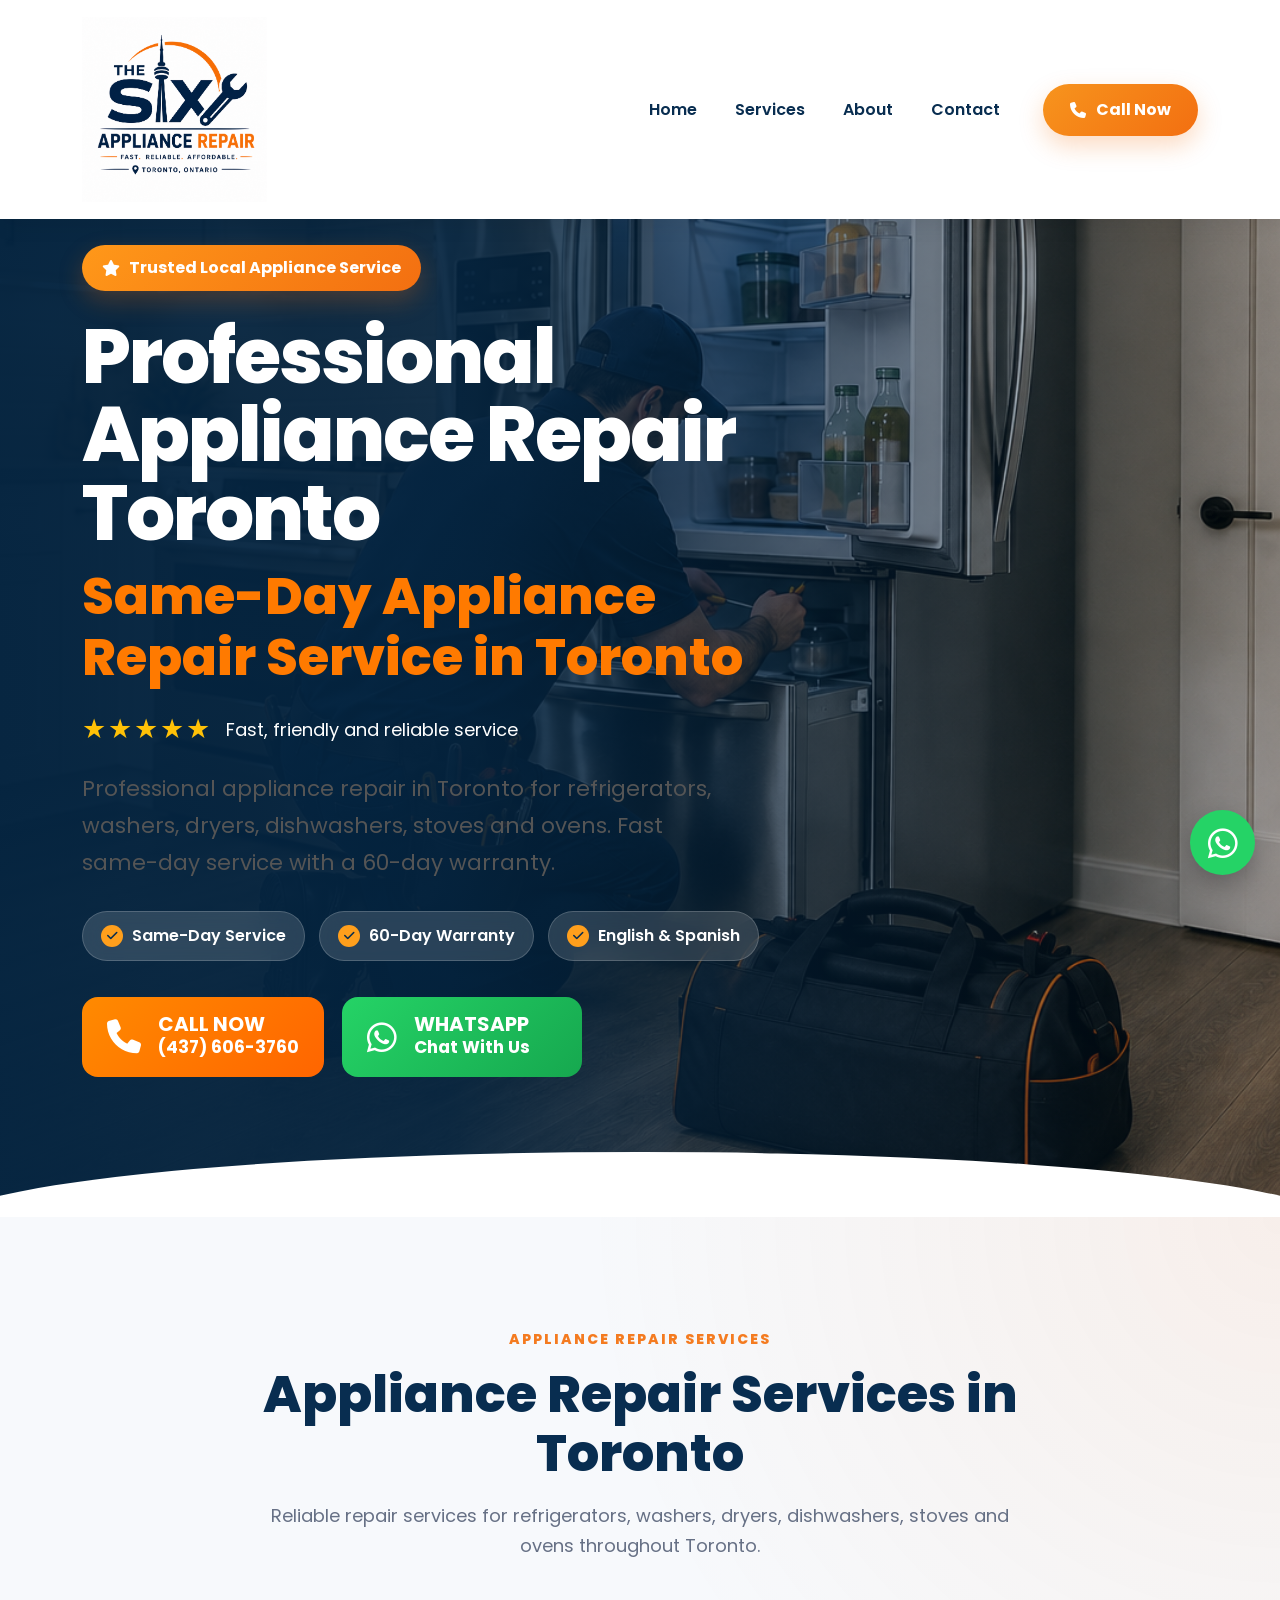
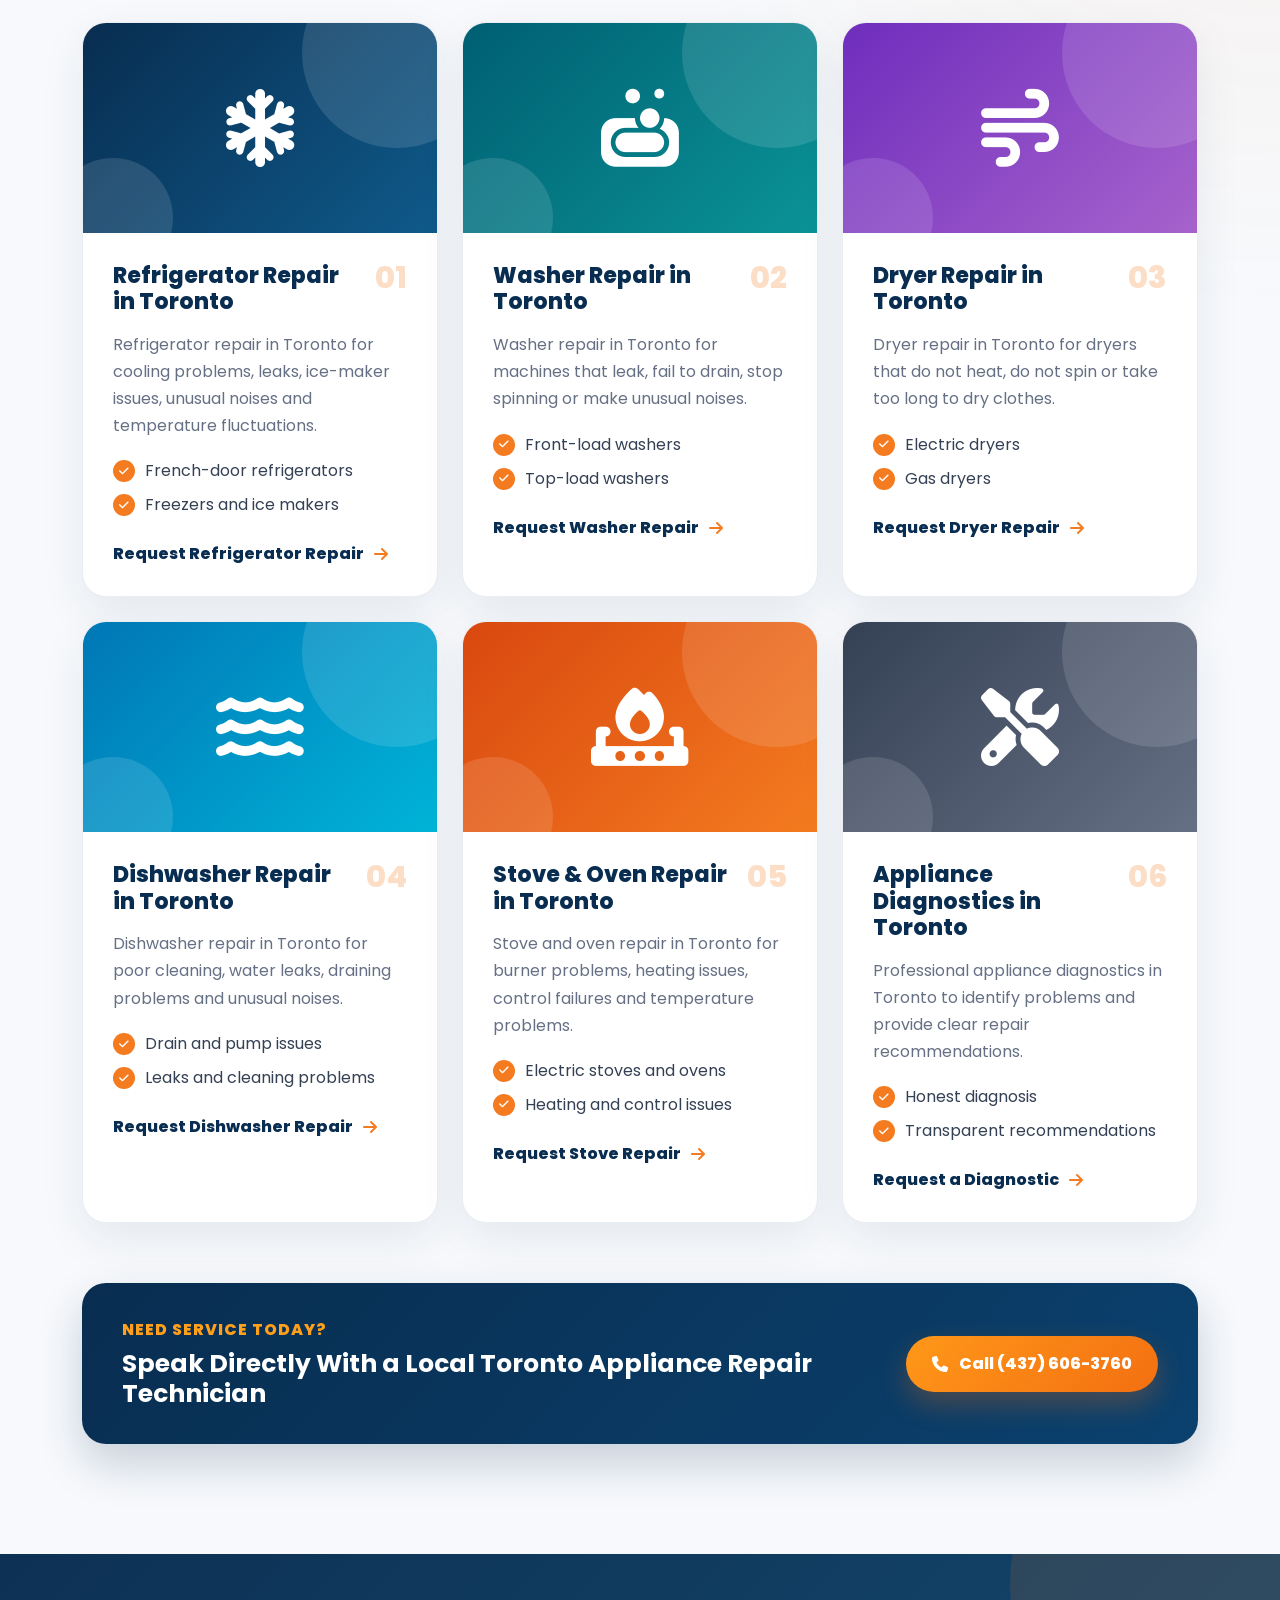
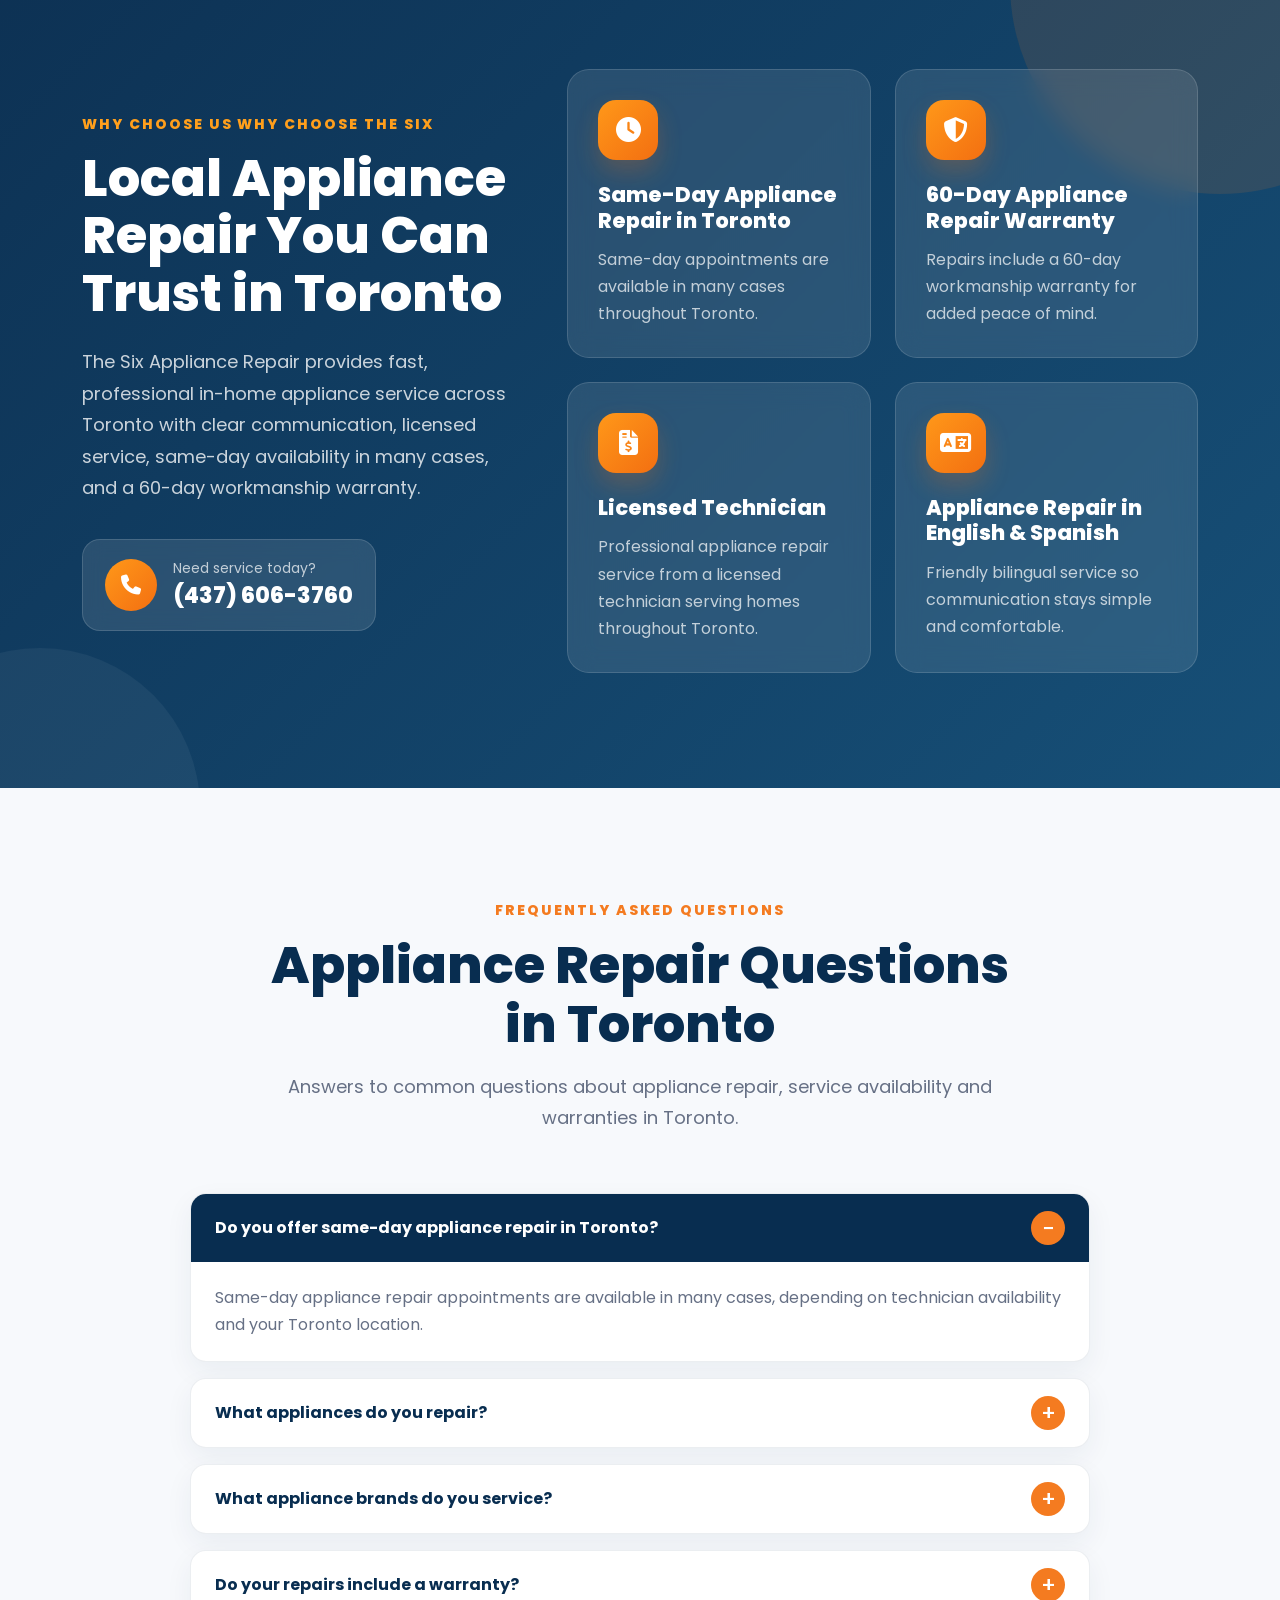
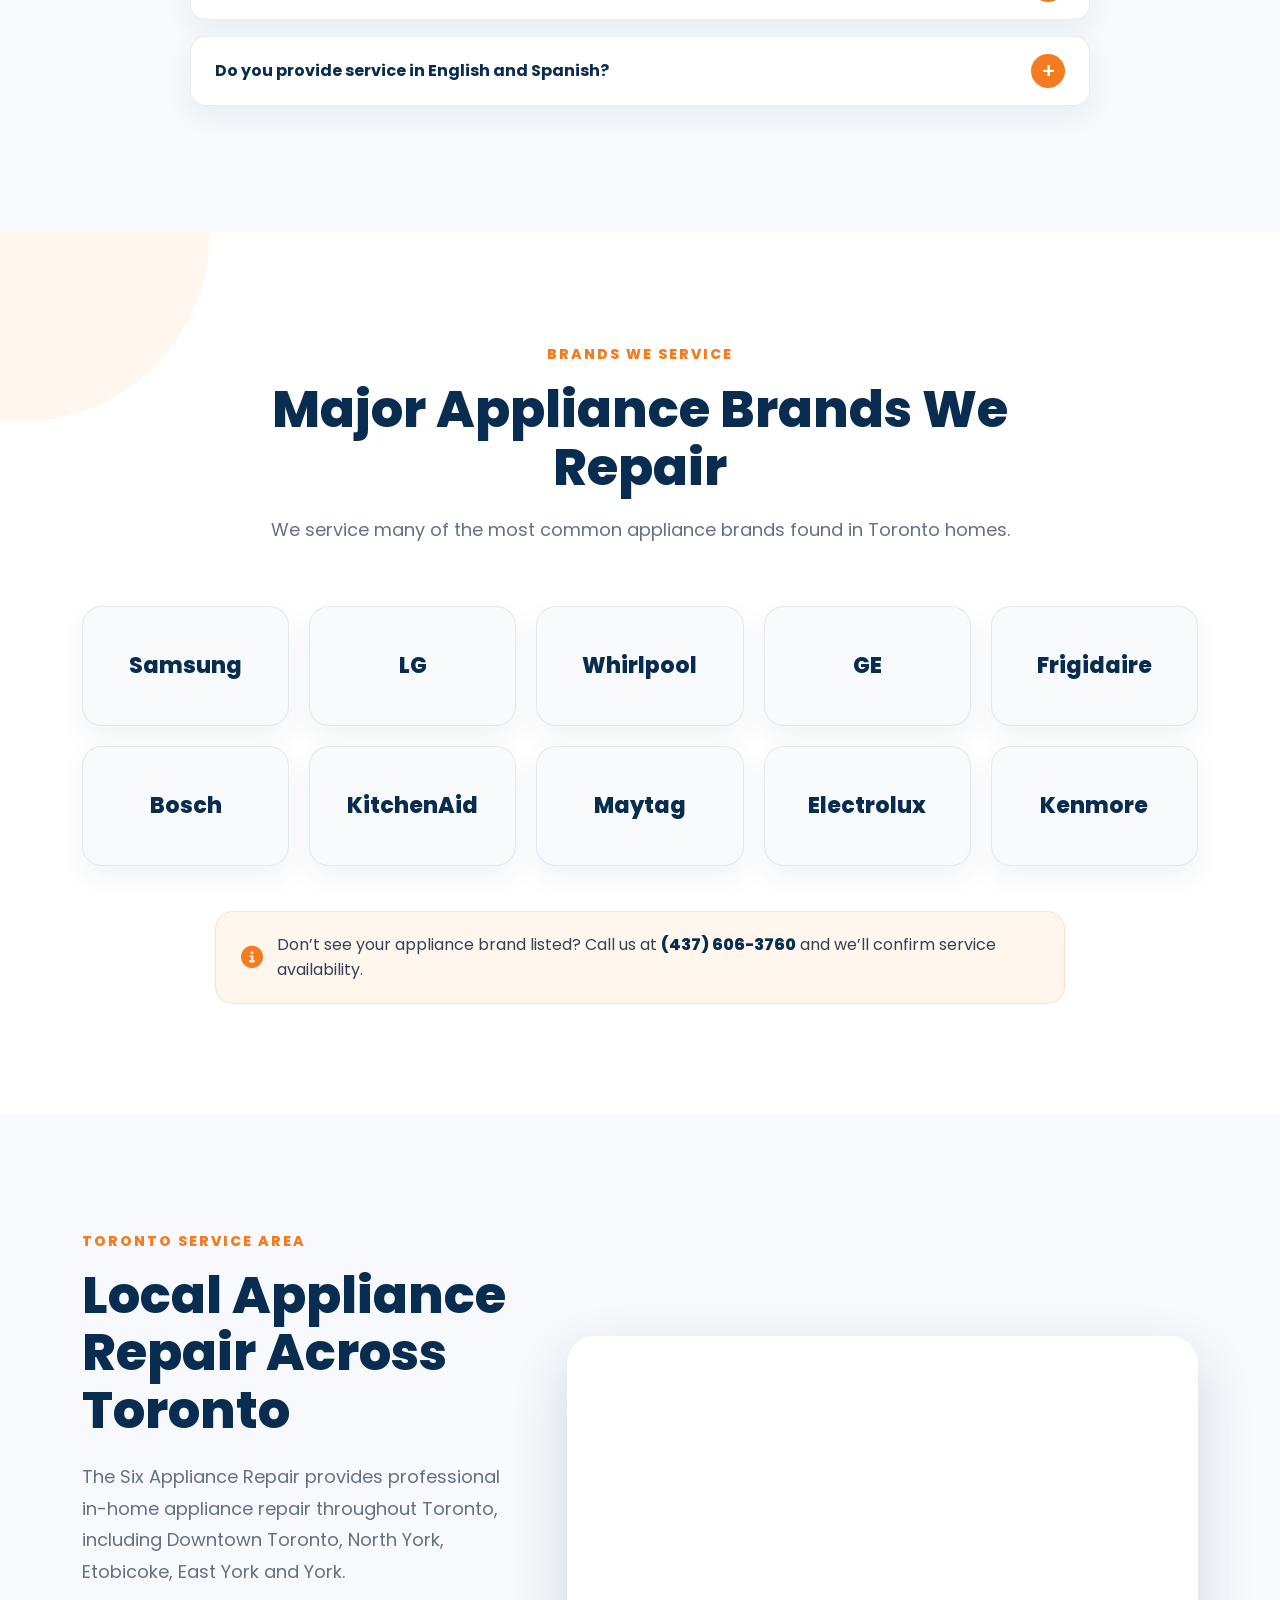
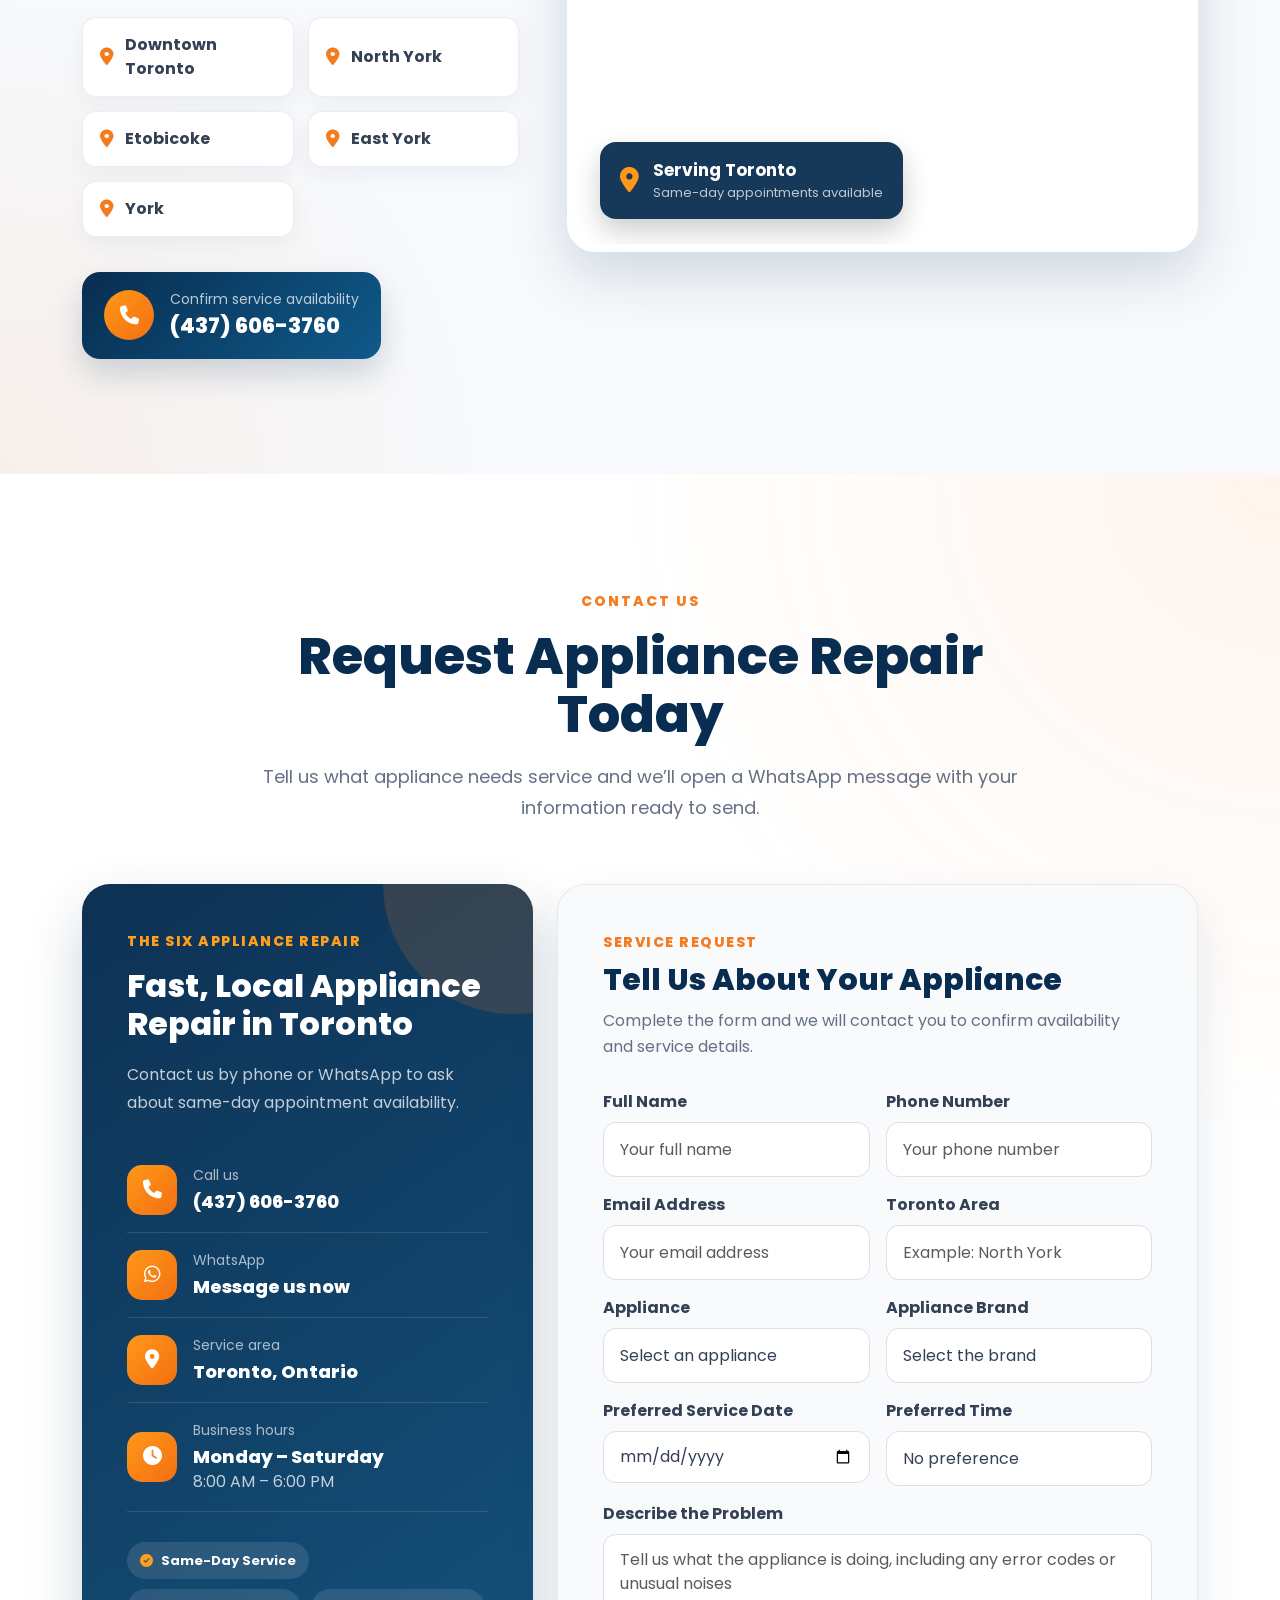
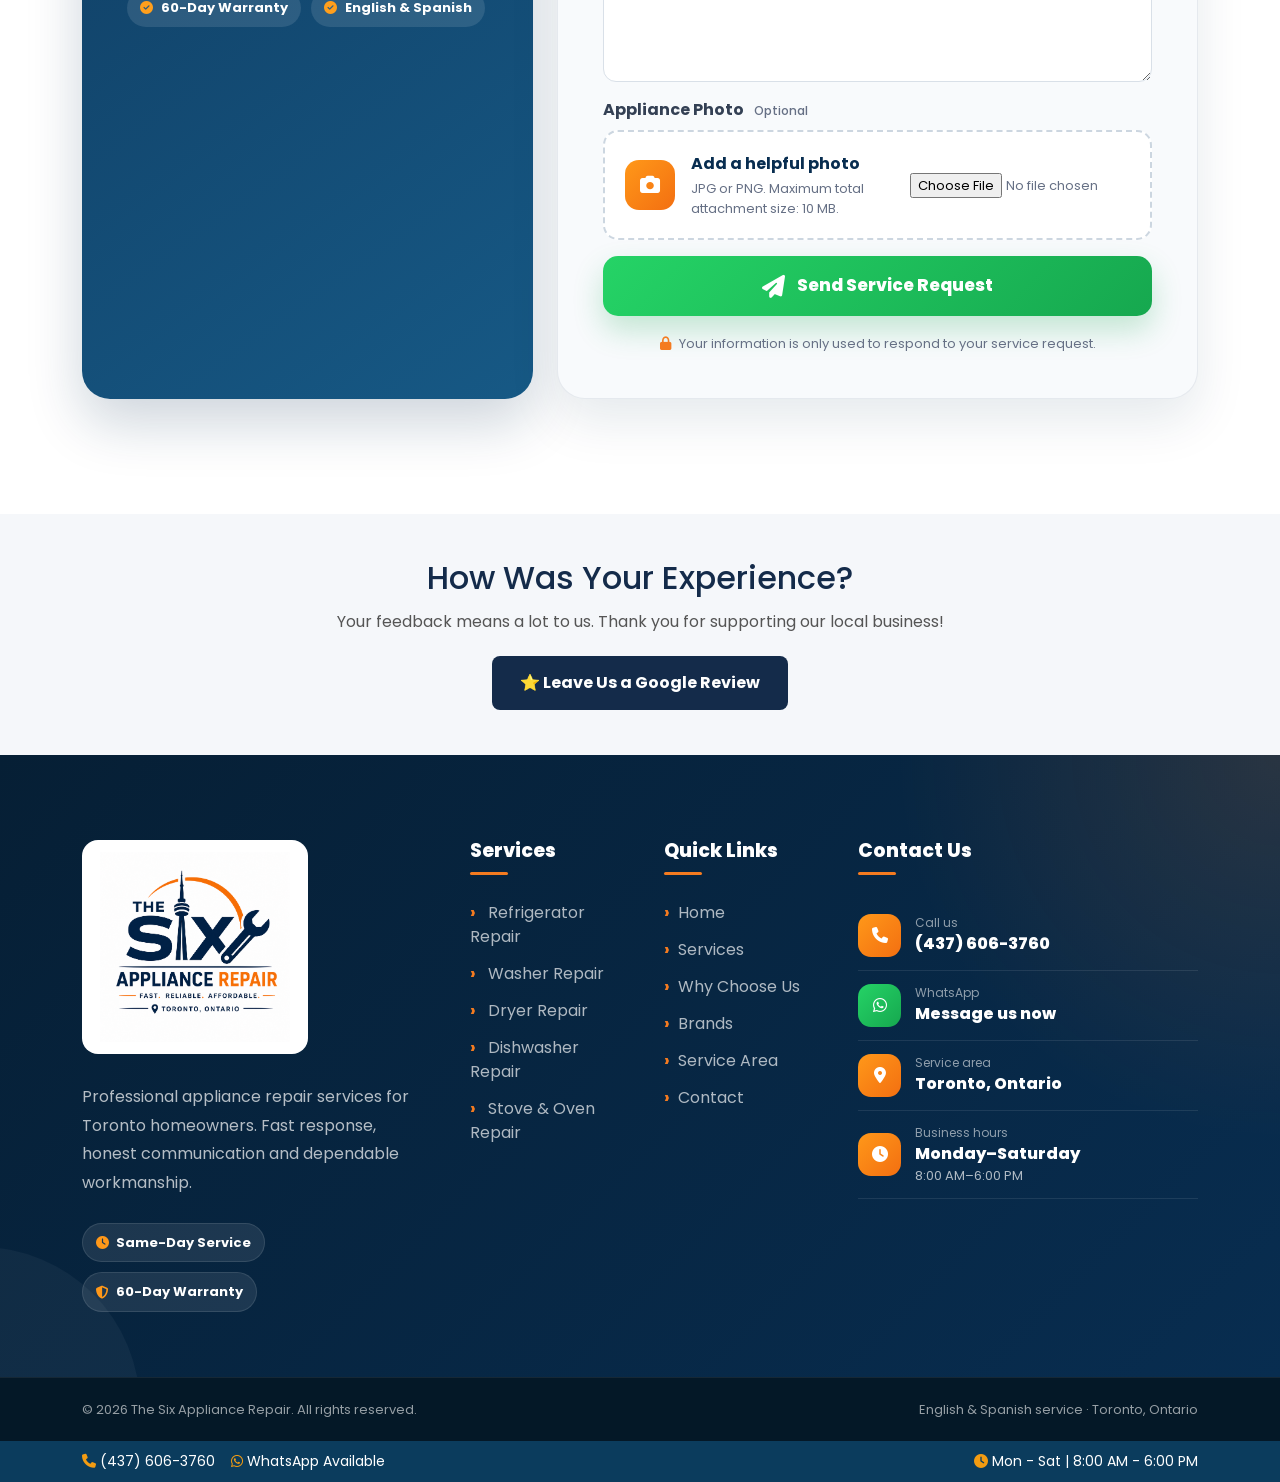
==== commit 351ecf1c: "Add Google review button to homepage" ====
--- a/index.html
+++ b/index.html
@@ -22,10 +22,10 @@
 
 <meta property="og:type" content="website">
 <link rel="canonical"
-      href="https://alfredoslim.github.io/the-six-appliances-repair/">
+      href="https://thesixappliancerepair.ca/">
 
 <meta property="og:url"
-      content="https://alfredoslim.github.io/the-six-appliances-repair/">
+      content="https://thesixappliancerepair.ca/">
     <link href="https://cdn.jsdelivr.net/npm/bootstrap@5.3.8/dist/css/bootstrap.min.css" rel="stylesheet">
 
     <link rel="stylesheet"
@@ -41,10 +41,10 @@
   "@context": "https://schema.org",
   "@type": "LocalBusiness",
   "name": "The Six Appliance Repair",
-"url": "https://alfredoslim.github.io/the-six-appliances-repair/",
-"image": "https://alfredoslim.github.io/the-six-appliances-repair/images/logo.png",
-"priceRange": "$$",
-"telephone": "+1-437-606-3760",
+  "url": "https://thesixappliancerepair.ca/",
+  "image": "https://thesixappliancerepair.ca/images/logo.png",
+  "priceRange": "$$",
+  "telephone": "+1-437-606-3760",
   "email": "thesixappliancerepair@gmail.com",
   "description": "Professional appliance repair service in Toronto for refrigerators, washers, dryers, dishwashers, stoves and ovens.",
 "areaServed": {
@@ -119,6 +119,8 @@
 }
 </script>
 
+<link rel="icon" type="image/x-icon" href="favicon.ico">
+
 </head>
 
 <body>
@@ -1502,6 +1504,18 @@
 
 <!-- Premium Footer -->
 
+<section class="google-review-section">
+    <h2>How Was Your Experience?</h2>
+    <p>Your feedback means a lot to us. Thank you for supporting our local business!</p>
+
+    <a href="https://g.page/r/CRjmZAgz3w3yEBM/review"
+       target="_blank"
+       rel="noopener noreferrer"
+       class="google-review-button">
+        ⭐ Leave Us a Google Review
+    </a>
+</section>
+
 <footer class="premium-footer">
 
     <div class="footer-main">
--- a/style.css
+++ b/style.css
@@ -2281,4 +2281,37 @@
     .premium-navbar.navbar-scrolled .navbar-logo {
         width: 100px;
     }
-}+}
+
+/* Google Reviews Section */
+.google-review-section {
+    text-align: center;
+    padding: 45px 20px;
+    background-color: #f5f7fa;
+}
+
+.google-review-section h2 {
+    color: #142b4a;
+    margin-bottom: 12px;
+}
+
+.google-review-section p {
+    color: #555;
+    margin-bottom: 22px;
+}
+
+.google-review-button {
+    display: inline-block;
+    background-color: #142b4a;
+    color: #ffffff;
+    padding: 15px 28px;
+    border-radius: 8px;
+    text-decoration: none;
+    font-weight: bold;
+    transition: background-color 0.3s ease;
+}
+
+.google-review-button:hover {
+    background-color: #f28c28;
+    color: #ffffff;
+}
